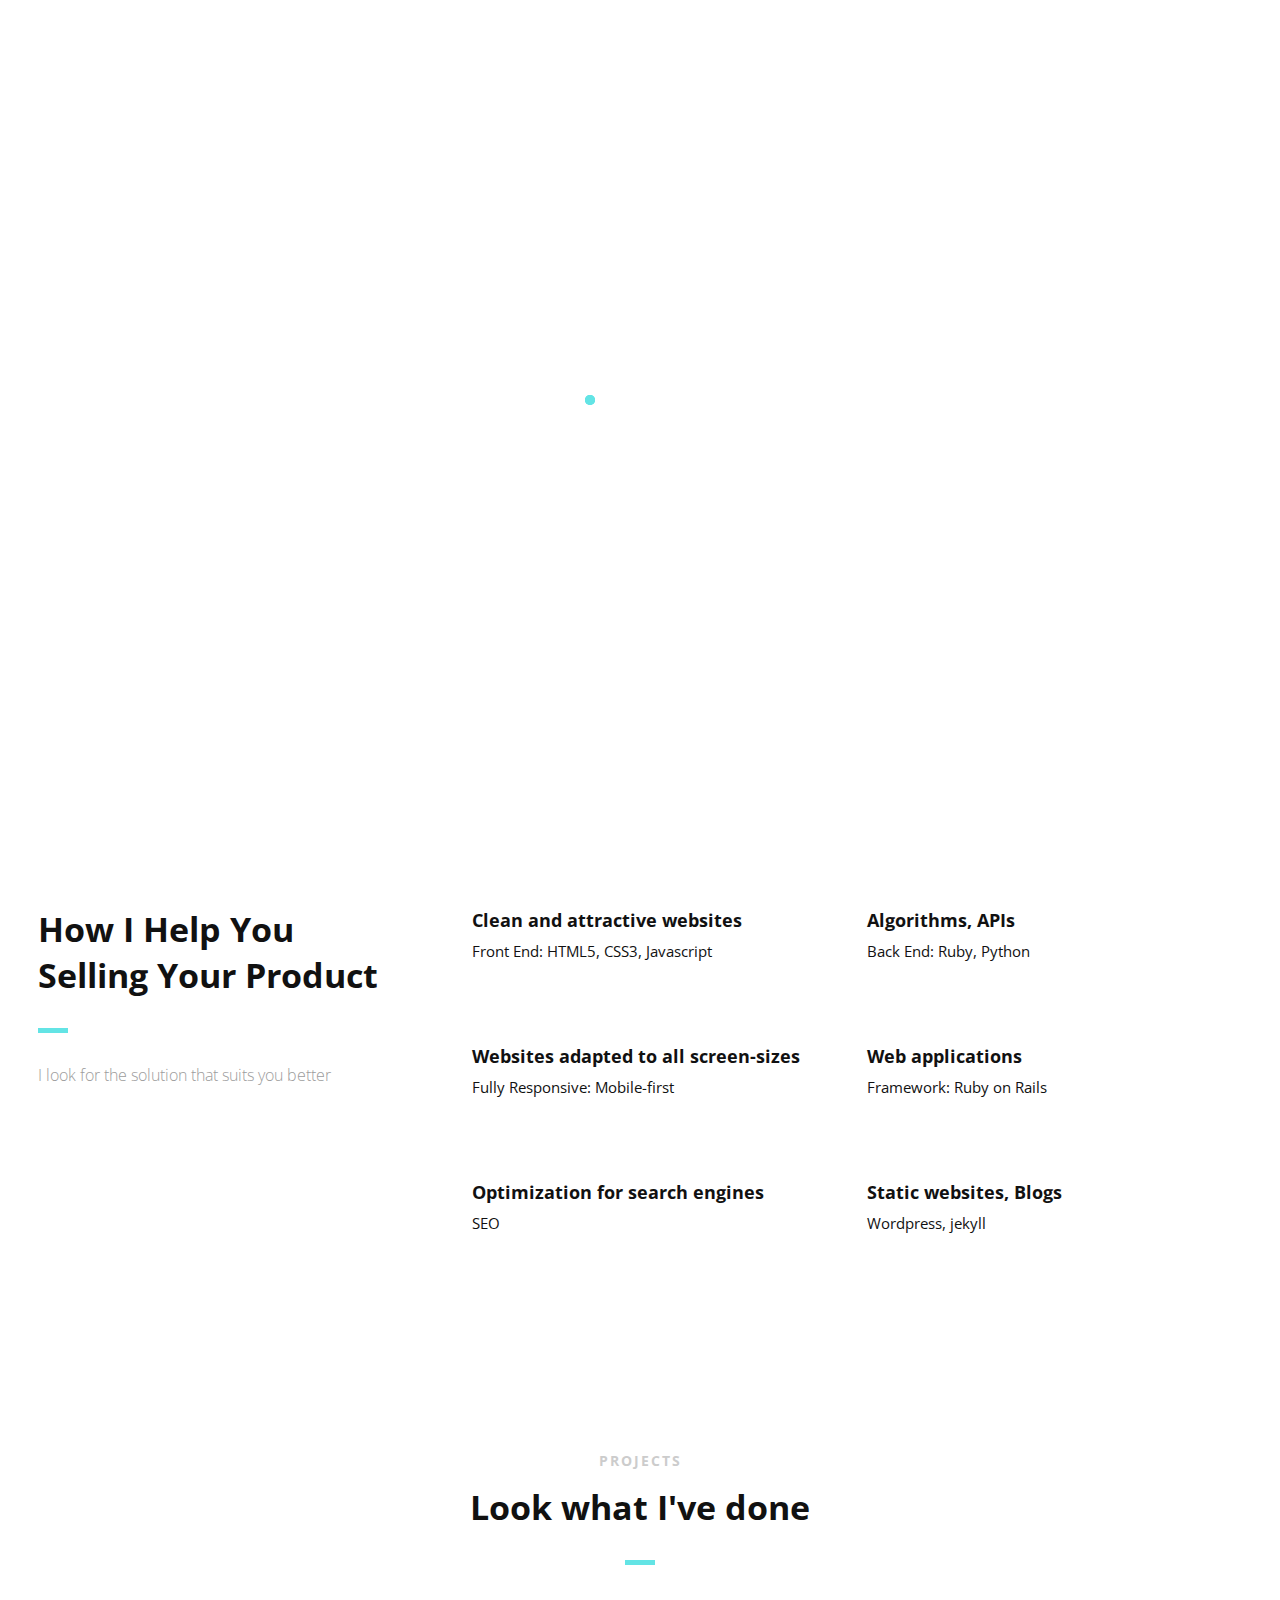
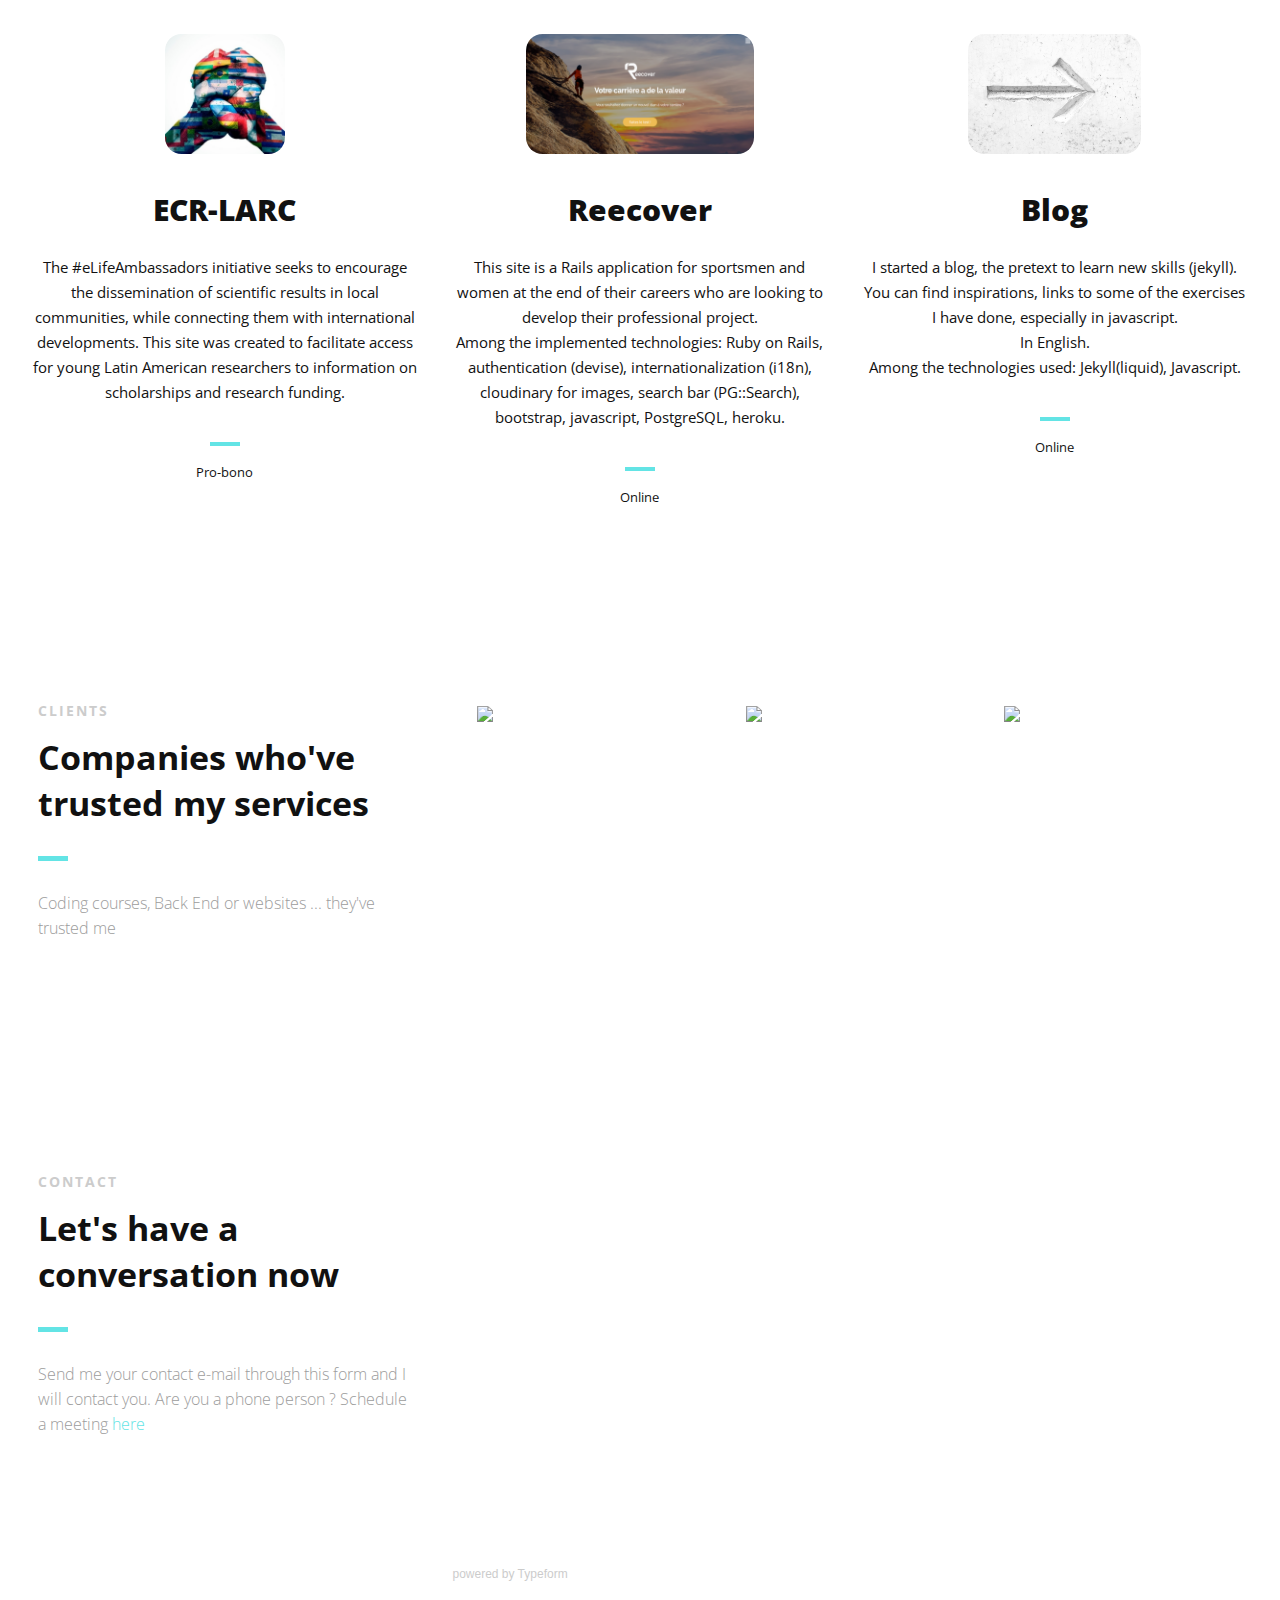
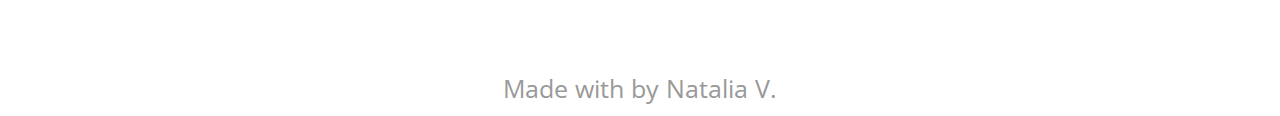
==== index.html @ 1d1db57b "add og:image + correct meta-tags" ====
<!DOCTYPE html>
<html>
<head lang="en">
  <!-- Global site tag (gtag.js) - Google Analytics -->
  <script async src="https://www.googletagmanager.com/gtag/js?id=UA-136760312-2"></script>
  <script>
    window.dataLayer = window.dataLayer || [];
    function gtag(){dataLayer.push(arguments);}
    gtag('js', new Date());

    gtag('config', 'UA-136760312-2');
  </script>

  <meta http-equiv="Content-Type" content="text/html; charset=UTF-8">

  <!--Page Title-->
  <title>Natalia VEGA - Web Developer</title>

  <!--Meta Keywords and Description-->
  <meta name="keywords" content="">
  <meta name="description" content="Natalia VEGA - Web Developer">
  <meta name="viewport" content="width=device-width, initial-scale=1.0, user-scalable=no"/>

  <meta name="description" content="Natalia Vega | Full Stack Developer">
  <meta property="og:title" content="Natalia Vega | Full Stack Developer">
  <meta property="og:type" content="website" />
  <meta property="og:url" content="http://v-natalia.github.io/" />
  <meta property="og:image" content="assets/img/my_portfolio.png">
  <meta property="og:description" content="Natalia Vega | Full Stack Developer">
  <meta property="og:site_name" content="Natalia Vega"/>

  <!-- Twitter Card data -->
  <meta name="twitter:card" content="summary_large_image">
  <meta name="twitter:title" content="Natalia Vega | Full Stack Developer">
  <meta name="twitter:description" content="Natalia Vega | Full Stack Developer">
  <meta name="twitter:image:src" content="assets/img/my_portfolio.png">

  <!-- Main CSS Files -->
  <link rel="stylesheet" href="css/style.css" type="text/css">

  <!-- Color CSS -->
  <link rel="stylesheet" href="css/color.css" type="text/css">

  <!--Icon Fonts - Font Awesome Icons-->
  <script src="https://kit.fontawesome.com/17fcce0a84.js"></script>

  <!-- Animations CSS-->
  <link href="css/animations.css" rel="stylesheet" type="text/css">

  <!--Google Webfonts-->
  <link href='https://fonts.googleapis.com/css?family=Open+Sans:400,300,600,700,800' rel='stylesheet' type='text/css'>
</head>
<body>
  <!-- Preloader -->
  <div id="preloader">
    <div id="status" class="preloader-path">
      <div></div>
      <div></div>
      <div></div>
    </div>
  </div>
  <!--End of Preloader-->

  <div id="wrapper">

  <header id="banner" class="scrollto clearfix" data-enllax-ratio=".5">
    <div id="header" class="nav-collapse">
      <div class="row clearfix">
        <div class="col-1">
          <!--Logo-->
          <div id="logo">
            <!--Logo that is shown on the banner-->
            <img src="assets/img/logo.png" id="banner-logo" alt="Landing Page"/>
            <!-- <p class="banner-title">Natalia VEGA</p> -->
            <!--End of Banner Logo-->

            <!--The Logo that is shown on the sticky Navigation Bar-->
            <img src="assets/img/logo2.png" id="navigation-logo" alt="Landing Page"/>
            <!--End of Navigation Logo-->
          </div>
          <!--End of Logo-->

          <aside>
            <!--Social Icons in Header-->
            <ul class="icons">
              <li>
                <a target="_blank" title="Github" href="https://github.com/v-natalia">
                  <i class="fab fa-github-square"></i><span>Github</span>
                </a>
              </li>
              <li>
                <a target="_blank" title="Linkedin" href="https://www.linkedin.com/in/natalia-vega-riveros/">
                  <i class="fab fa-linkedin"></i><span>Linkedin</span>
                </a>
              </li>
              <li>
              </li>
              <li>
                <a class="alink" title="English version" href="https://v-natalia.github.io/">EN</a>
              </li>
              <li>
                <a class="alink" title="Version en français" href="https://v-natalia.github.io/fr/index.html">FR</a>
              </li>
            </ul>
            <!--End of Social Icons in Header-->
          </aside>

          <!--Main Navigation-->
          <nav id="nav-main">
            <ul>
              <li>
                <a href="#banner">Home</a>
              </li>
              <li>
                <a href="#services">Services</a>
              </li>
              <li>
                <a href="#projects">Projects</a>
              </li>
              <li>
                <a href="#clients">Clients</a>
              </li>
              <li>
                <a href="#contact">Contact</a>
              </li>
            </ul>
          </nav>
          <!--End of Main Navigation-->

          <div id="nav-trigger"><span></span></div>
          <nav id="nav-mobile"></nav>
        </div>
      </div>
    </div><!--End of Header-->

    <!--Banner Content-->
    <div id="banner-content" class="row clearfix">
      <div class="col-38">
        <div class="section-heading">
          <h1>WEB DEVELOPPER</h1>
          <h2>I build amazing websites to help you showcase your product or business!</h2>
        </div>

        <!--Call to Action-->
        <a href="#contact" class="button">LET'S START A PROJECT TOGETHER !</a>
        <!--End Call to Action-->
      </div>
    </div><!--End of Row-->
  </header>

  <!--Main Content Area-->
  <main id="content">
    <!--Introduction-->
    <section id="services" class="introduction scrollto">
      <div class="row clearfix">
        <div class="col-3">
          <div class="section-heading">
            <h3>TOOLS</h3>
            <h2 class="section-title">How I Help You Selling Your Product</h2>
            <p class="section-subtitle">I look for the solution that suits you better</p>
          </div>
        </div>
        <div class="col-2-3">
          <!--Icon Block-->
          <div class="col-2 icon-block icon-top wow fadeInUp" data-wow-delay="0.1s">
            <!--Icon-->
            <div class="icon">
              <i class="fa fa-magic fa-2x" aria-hidden="true"></i>
            </div>
            <!--Icon Block Description-->
            <div class="icon-block-description">
                <h4>Clean and attractive websites</h4>
                <p>Front End:  HTML5, CSS3, Javascript</p>
            </div>
          </div>
          <!--End of Icon Block-->
          <!--Icon Block-->
          <div class="col-2 icon-block icon-top wow fadeInUp" data-wow-delay="0.2s">
            <!--Icon-->
            <div class="icon">
                <i class="fa fa-plug fa-2x" aria-hidden="true"></i>
            </div>
            <!--Icon Block Description-->
            <div class="icon-block-description">
              <h4>Algorithms, APIs</h4>
              <p>Back End: Ruby, Python</p>
            </div>
          </div>
          <!--End of Icon Block-->
          <!--Icon Block-->
          <div class="col-2 icon-block icon-top wow fadeInUp" data-wow-delay="0.3s">
            <!--Icon-->
            <div class="icon">
              <i class="fa fa-tablet fa-2x"></i>
            </div>
            <!--Icon Block Description-->
            <div class="icon-block-description">
              <h4>Websites adapted to all screen-sizes</h4>
              <p>Fully Responsive: Mobile-first </p>
            </div>
          </div>
          <!--End of Icon Block-->
          <!--Icon Block-->
          <div class="col-2 icon-block icon-top wow fadeInUp" data-wow-delay="0.5s">
            <!--Icon-->
            <div class="icon">
              <i class="fas fa-tools fa-2x"></i>
            </div>
            <!--Icon Block Description-->
            <div class="icon-block-description">
              <h4>Web applications</h4>
              <p>Framework: Ruby on Rails</p>
            </div>
          </div>
          <!--End of Icon Block-->
          <!--Icon Block-->
          <div class="col-2 icon-block icon-top wow fadeInUp" data-wow-delay="0.5s">
            <!--Icon-->
            <div class="icon">
              <i class="fas fa-chart-line fa-2x"></i>
            </div>
            <!--Icon Block Description-->
            <div class="icon-block-description">
              <h4>Optimization for search engines</h4>
              <p>SEO</p>
            </div>
          </div>
          <!--End of Icon Block-->
          <!--Icon Block-->
          <div class="col-2 icon-block icon-top wow fadeInUp" data-wow-delay="0.5s">
            <!--Icon-->
            <div class="icon">
              <i class="fa fa-bolt fa-2x"></i>
            </div>
            <!--Icon Block Description-->
            <div class="icon-block-description">
              <h4>Static websites, Blogs</h4>
              <p>Wordpress, jekyll</p>
            </div>
          </div>
          <!--End of Icon Block-->
        </div>
      </div>
    </section>
    <!--End of Introduction-->

    <!--Projects-->
    <aside id="projects" class="scrollto text-center" data-enllax-ratio=".2">
      <div class="row clearfix">
        <div class="section-heading">
          <h3>PROJECTS</h3>
          <h2 class="section-title">Look what I've done</h2>
        </div>
        <!--One Project-->
        <blockquote class="col-3 project classic">
          <a href="https://ecrlarc.github.io/" target="_blank" class="image fit thumb"><img src="assets/projects/ECR_LARC.jpg" alt="ECR-LARC"></a>
          <h3><strong>ECR-LARC</strong></h3>
          <p>The #eLifeAmbassadors initiative seeks to encourage the dissemination of scientific results in local communities, while connecting them with international developments. This site was created to facilitate access for young Latin American researchers to information on scholarships and research funding.</p>
          <footer><small class="text-muted">Pro-bono</small></footer>
        </blockquote>
        <!-- End of Projects-->
        <!--Another Project-->
        <blockquote class="col-3 project classic">
          <a href="https://www.reecover.fr" target="_blank" class="image fit thumb"><img src="assets/projects/homepage-reecover-og-image-1200x630.png" alt="reecover"></a>
          <h3><strong>Reecover</strong><br></h3>
          <p>This site is a Rails application for sportsmen and women at the end of their careers who are looking to develop their professional project.<br>
          Among the implemented technologies: Ruby on Rails, authentication (devise), internationalization (i18n), cloudinary for images, search bar (PG::Search), bootstrap, javascript, PostgreSQL, heroku.</p>
          <footer><small class="text-muted">Online</small></footer>
        </blockquote>
        <!-- End of Project-->
        <!--Another Project-->
        <blockquote class="col-3 project classic">
          <a href="https://v-natalia.github.io/blog/" target="_blank" class="image fit thumb"><img src="assets/projects/arrow.jpg" alt="arrow"></a>
          <h3><strong>Blog</strong></h3>
          <p>I started a blog, the pretext to learn new skills (jekyll). You can find inspirations, links to some of the exercises I have done, especially in javascript. <br> In English.<br>
          Among the technologies used: Jekyll(liquid), Javascript.</p>
          <footer><small class="text-muted">Online</small></footer>
        </blockquote>
        <!-- End of Project-->
      </div>
    </aside>
    <!--End of projects-->

    <!--Clients-->
    <section id="clients" class="scrollto clearfix">
      <div class="row clearfix">
        <div class="col-3">
          <div class="section-heading">
            <h3>CLIENTS</h3>
            <h2 class="section-title">Companies who've trusted my services</h2>
            <p class="section-subtitle">Coding courses, Back End or websites ... they've trusted me</p>
          </div>
        </div>
        <div class="col-2-3">
          <a href="#" class="col-3">
            <img src="assets/clients/lewagon.png" alt="Company Le Wagon logo"/>
            <div class="client-overlay"><span>Le Wagon</span></div>
          </a>
          <a href="#" class="col-3">
            <img src="assets/clients/joulon.png" alt="Company Joulon logo"/>
            <div class="client-overlay"><span>Joulon</span></div>
          </a>
          <a href="#" class="col-3">
            <img src="assets/clients/OriginAL intérieurs.png" alt="Company OriginAL Intérieurs logo"/>
            <div class="client-overlay"><span>OriginAL Intérieurs</span></div>
          </a>
        </div>
      </div>
    </section>
    <!--End of Clients-->
    <!-- Contact form -->
    <section id="contact" class="scrollto clearfix">
      <div class="row clearfix">
        <div class="col-3">
          <div class="section-heading">
            <h3>CONTACT</h3>
            <h2 class="section-title">Let's have a conversation now</h2>
            <p class="section-subtitle">Send me your contact e-mail through this form and I will contact you. Are you a phone person ? Schedule a meeting <a href="https://calendly.com/v-natalia/phone-call">here</a></p>
          </div>
        </div>
        <div class="col-2-3">
          <div class="main clearfix">
            <div class="typeform-widget" data-url="https://natalia796920.typeform.com/to/qYZR92" style="width: 100%; height: 400px;"></div><script> (function() { var qs,js,q,s,d=document, gi=d.getElementById, ce=d.createElement, gt=d.getElementsByTagName, id="typef_orm", b="https://embed.typeform.com/"; if(!gi.call(d,id)) { js=ce.call(d,"script"); js.id=id; js.src=b+"embed.js"; q=gt.call(d,"script")[0]; q.parentNode.insertBefore(js,q) } })() </script> <div style="font-family: Sans-Serif;font-size: 12px;color: #999;opacity: 0.5; padding-top: 5px;"> powered by <a href="https://admin.typeform.com/signup?utm_campaign=qYZR92&utm_source=typeform.com-13636431-Basic&utm_medium=typeform&utm_content=typeform-embedded-poweredbytypeform&utm_term=EN" style="color: #999" target="_blank">Typeform</a> </div>
          </div>
        </div>
      </div>
    </section>
    <!-- End of contact form -->
  </main>
  <!--End Main Content Area-->
  <!--Footer-->
  <footer id="landing-footer" class="clearfix">
    <div class="row clearfix text-center">
      <p> Made with <i class="fas fa-heart"></i> by Natalia V.</p>
    </div>
  </footer>
  <!--End of Footer-->
</div>

<!-- Include JavaScript resources -->
<script src="js/jquery.1.8.3.min.js"></script>
<script src="js/wow.min.js"></script>
<script src="js/featherlight.min.js"></script>
<script src="js/featherlight.gallery.min.js"></script>
<script src="js/jquery.enllax.min.js"></script>
<script src="js/jquery.scrollUp.min.js"></script>
<script src="js/jquery.ease.min.js"></script>
<script src="js/jquery.stickyNavbar.min.js"></script>
<script src="js/jquery.waypoints.min.js"></script>
<script src="js/images-loaded.min.js"></script>
<script src="js/lightbox.min.js"></script>
<script src="js/site.js"></script>
</body>
</html>
---- css/style.css ----
/* Namari Landing Page v.1.1.0 Style Index - a free landing page by shapingrain.com

1. Default and Reset styles
- 1.1 Input Elements
2. Global elements
- 2.1 Header
- 2.2 Logo
- 2.3 Buttons
- 2.4 Navigation
- 2.5 Social Elements
- 2.6 Images
3. Fonts and Headings
4. Banner
- 4.1 SignUp Form
5. Content Elements
- 5.1 Icons
- 5.2 Parallax Elements
- 5.3 Divider
6. Landing Page Sections
- 6.1 Features
- 6.2 projects
- 6.3 Gallery
- 6.4 Video
- 6.5 Clients
- 6.6 Pricing Table
7. Footer


/*------------------------------------------------------------------------------------------*/
/* 1. Defaults & Reset of specific styles across browsers */
/*------------------------------------------------------------------------------------------*/

*, *:before, *:after {
    -webkit-box-sizing: border-box;
    -moz-box-sizing: border-box;
    box-sizing: border-box;
}

body, div, dl, dt, dd, ul, ol, li, h1, h2, h3, h4, h5, h6, pre, form, blockquote, th, td {
    margin: 0;
    padding: 0;
    direction: ltr;
}

body {
    margin: 0;
    padding: 0;
    -webkit-font-smoothing: antialiased;
    overflow-x: hidden;
}

p {
    line-height: 25px;
}

.row img {
    height: auto;
    max-width: 100%;
}

a {
    text-decoration: none;
    line-height: inherit;
    -webkit-transition: opacity 0.3s ease-out;
    -moz-transition: opacity 0.3s ease-out;
    -o-transition: opacity 0.3s ease-out;
    transition: opacity 0.3s ease-out;
}

iframe {
    border: 0 !important;
}

.parallax-window {
    min-height: 400px;
    background: transparent;
}

figure {
    margin: 0;
}

/* Page Border */

.page-border {
    position: fixed;
    z-index: 999999;
    pointer-events: none;
}

.page-border .bottom-border, .page-border .left-border, .page-border .right-border, .page-border .top-border {
    background: #f3f3ef;
    position: fixed;
    z-index: 9999;
}

.page-border > .top-border, .page-border > .right-border, .page-border > .bottom-border, .page-border > .left-border {
    padding: 11px;
    background: #ccc;
}

.page-border .bottom-border, .page-border .top-border {
    width: 100%;
    padding: 10px;
    left: 0;
}

.page-border .left-border, .page-border .right-border {
    padding: 10px;
    height: 100%;
    top: 0;
}

.page-border .top-border {
    top: 0;
}

.page-border .right-border {
    right: 0;
}

.page-border .bottom-border {
    bottom: 0;
}

.page-border .left-border {
    left: 0;
}

#wrapper {
    margin:0 15px;
    padding: 15px 0;
    position: relative;
}


/* --------- 1.1 Input Elements ---------- */

input, textarea {
    border: 1px solid #e1e1e1;
    padding: 10px;
    -webkit-transition: all .3s linear;
    -moz-transition: all .3s linear;
    transition: all .3s linear;
    border-radius: 3px;
}

input {
    height: 40px;
    margin: 3px 0;
    outline: none;
    line-height: normal;
    font-size: 14px;
}

input[type="submit"] {
    cursor: pointer;
    border-style: solid;
    border-width: 2px;
    padding-top: 0;
    padding-bottom: 0;
}

select {
    border: 1px solid #e1e1e1;
    height: 40px;
    padding: 5px;
}

input:focus, textarea:focus {
    box-shadow: inset 0 1px 3px rgba(0, 0, 0, 0.1);
}

*:focus {
    outline: none;
}

/*------------------------------------------------------------------------------------------*/
/* 2. Layout Elements */
/*------------------------------------------------------------------------------------------*/

section {
    clear: both;
    overflow: hidden;
}

/* Rows and Columns */

.row {
    max-width: 1245px;
    margin: 0 auto;
    padding: 75px 0;
    position: relative;
}

.no-padding-bottom .row, .no-padding-bottom div, .no-padding-bottom.row {
    padding-bottom: 0;
}

.no-padding-top.row, .no-padding-top div {
    padding-top: 0;
}

.big-padding-top {
    padding-top: 75px !important;
}

.big-padding-bottom {
    padding-bottom: 85px !important;
}

/* Targets all elements */

[class*='col-'] {
    float: left;
    padding: 20px;
}

#clients .col-2-3 [class*='col-'] {
    padding: 0;
}

/* Clearfix */

.clearfix:after {
    content: "";
    display: table;
    clear: both;
}

/* Main Widths */

.col-1 {
    width: 100%;
}

.col-2 {
    width: 50%;
}

.col-3 {
    width: 33.33%;
}

.col-4 {
    width: 25%;
}

.col-5 {
    width: 20%;
}

.col-6 {
    width: 16.6666666667%;
}

.col-7 {
    width: 14.2857142857%;
}

.col-8 {
    width: 12.5%;
}

.col-9 {
    width: 11.1111111111%;
}

.col-10 {
    width: 10%;
}

.col-11 {
    width: 9.09090909091%;
}

.col-12 {
    width: 8.33%;
}

.col-2-3 {
    width: 66.66%;
}

.col-3-4 {
    width: 75%;
}

.col-9-10 {
    width: 90%;
}

/* Golden Ratio */
.col-61 {
    width: 61.8%;
}

.col-38 {
    width: 38.2%;
}

/* --------- 2.1 Header --------- */

#header {
    height: 71px !important;
    overflow: visible;
    z-index: 9999;
    width: 100%;
    position: absolute !important;
}

#header .row {
    padding: 0;
}

#header aside {
    text-align: right;
}

#header ul {
    text-align: center;
}

#header li {
    display: inline-block;
    list-style: none;
    margin: 0;
}

/* --------- 2.2 Logo ---------- */

#logo {
    float: left;
    height: 71px;
    line-height: 66px;
    margin-right: 15px;
}

#logo h1, #logo h2 {
    display: inline-block;
}

#banner #logo h1 {
    font-size: 28px;
    margin-right: 10px;
    font-weight: 900;
    padding: 0;
}

#logo h2 {
    font-size: 18px;
    padding: 0;
}

#logo img {
    max-height: 250px;
    /*vertical-align: middle;*/
    margin-right: 15px;
}

#navigation-logo {
    display: none;
}

.nav-solid #logo #banner-logo {
    display: none;
}

.nav-solid #logo #navigation-logo {
    display: inline-block;
}

/* --------- 2.3 Buttons ---------- */

.call-to-action {
    padding: 35px 0 35px 0;
}

/*Style*/

.button {
    font-size: 16px;
    margin: 35px 0;
    padding: 11px 16px;
    -webkit-transition: all .3s linear;
    -moz-transition: all .3s linear;
    transition: all .3s linear;
    display: inline-block;
    border-width: 3px;
    border-style: solid;
}

.alink {
   font-size: 16px !important;;
   font-family: 'Open Sans', sans-serif, Arial, Helvetica;
   color:#111 !important;
}

/* Play Button */

#video-section {
    position:relative;
}

.play-video {
    height:110px;
    position:absolute;
    top:50%;
    margin-top:-110px;
    width:100%;
}

.play-icon {
    display: inline-block;
    font-size: 0px;
    cursor: pointer;
    margin: 45px auto;
    width: 110px;
    height: 110px;
    border-radius: 50%;
    text-align: center;
    position: relative;
    z-index: 1;
}

.play-icon:after {
    pointer-events: none;
    position: absolute;
    width: 100%;
    height: 100%;
    border-radius: 50%;
    content: '';
    -webkit-box-sizing: content-box;
    -moz-box-sizing: content-box;
    box-sizing: content-box;
}

.play-icon:before {
    font-family: 'fontawesome';
    content: '\f144';
    speak: none;
    font-size: 74px;
    line-height: 110px;
    font-style: normal;
    font-weight: normal;
    font-variant: normal;
    text-transform: none;
    display: block;
    -webkit-font-smoothing: antialiased;
    color:#fff;
}

.play-video .play-icon {
    background: rgba(255, 255, 255, 0.5);
    -webkit-transition: -webkit-transform ease-out 0.3s, background 0.4s;
    -moz-transition: -moz-transform ease-out 0.3s, background 0.4s;
    transition: transform ease-out 0.3s, background 0.4s;
}

.play-video .play-icon:after {
    top: 0;
    left: 0;
    padding: 0;
    z-index: -1;
    box-shadow: 0 0 0 2px rgba(255, 255, 255, 0.1);
    opacity: 0;
    -webkit-transform: scale(0.9);
    -moz-transform: scale(0.9);
    -ms-transform: scale(0.9);
    transform: scale(0.9);
}

.play-video .play-icon:hover {
    background: rgba(255, 255, 255, 0.05);
    -webkit-transform: scale(0.93);
    -moz-transform: scale(0.93);
    -ms-transform: scale(0.93);
    transform: scale(0.93);
    color: #fff;
}


/* --------- 2.4 Navigation ---------- */

#header {
    font-size: 13px;
}

#header aside {
    float: right;
}

#header nav ul {
    text-transform: uppercase;

}

#header nav a {
    height: 71px;
    line-height: 71px;
    display: block;
    padding: 0 10px;
}

#header nav a:hover {
    opacity: 0.6;
}

/*Navigation Solid*/

#header.nav-solid [class*='col-'] {
    padding: 0 20px;
}

#header.nav-solid {
    background: #fff;
    box-shadow: 2px 0px 3px rgba(0, 0, 0, 0.2);
    position: fixed !important;
    left:0;
}

#header.nav-solid nav a {
    border-bottom: 3px solid;
    border-color: #fff;
    -webkit-transition: all 0.3s ease-out;
    -moz-transition: all 0.3s ease-out;
    -o-transition: all 0.3s ease-out;
    transition: all 0.3s ease-out;
}

#header.nav-solid nav a:hover {
    opacity: 1;
}

/* Social Elements when Solid*/

#header.nav-solid .icons a {
    -webkit-transition: all 0.3s ease-out;
    -moz-transition: all 0.3s ease-out;
    -o-transition: all 0.3s ease-out;
    transition: all 0.3s ease-out;
    opacity: 0.5;
}

#header.nav-solid .icons a:hover {
    opacity: 1;
    color: #e4473c;
}

/* Responsive Nav Styling */

#nav-trigger {
    display: none;
    text-align: right;
}

#nav-trigger span {
    display: inline-block;
    width: 38px;
    height: 71px;
    color: #111;
    cursor: pointer;
    text-transform: uppercase;
    font-size: 22px;
    text-align: center;
    border-top-right-radius: 5px;
    border-top-left-radius: 5px;
    -webkit-transition: all 0.3s ease-out;
    -moz-transition: all 0.3s ease-out;
    -o-transition: all 0.3s ease-out;
    transition: all 0.3s ease-out;
}

#nav-trigger span:after {
    font-family: "fontAwesome";
    display: inline-block;
    width: 38px;
    height: 71px;
    line-height: 75px;
    text-align: center;
    content: "\f0c9";
    border-top-right-radius: 5px;
    border-top-left-radius: 5px;
}

#nav-trigger span.open:after {
    content: "\f00d";
}

#nav-trigger span:hover, .nav-solid #nav-trigger span.open:hover, .nav-solid #nav-trigger span:hover {
    opacity: 0.6;
}

#nav-trigger span.open, #nav-trigger span.open:hover {
    color: #111;
}

.nav-solid #nav-trigger span.open:hover {
    color: #999;
}

.nav-solid #nav-trigger span {
    color: #999;
    opacity: 1;
}

nav#nav-mobile {
    position: relative;
    display: none;
}

nav#nav-mobile ul {
    display: none;
    list-style-type: none;
    position: absolute;
    left: 0;
    right: 0;
    margin-left: -20px;
    margin-right: -20px;
    padding-top: 10px;
    padding-bottom: 10px;
    text-align: center;
    background-color: #fff;
    box-shadow: 0 5px 3px rgba(0, 0, 0, 0.2);
}

nav#nav-mobile ul:after {
    display: none;
}

nav#nav-mobile li {
    margin: 0 20px;
    float: none;
    text-align: left;
    border-bottom: 1px solid #e1e1e1;
}

nav#nav-mobile li:last-child {
    border-bottom: none;
}

.nav-solid nav#nav-mobile li {
    border-top: 1px solid #e1e1e1;
    border-bottom: none;
}

nav#nav-mobile a {
    display: block;
    padding: 12px 0;
    color: #333;
    width: 100%;
    height: auto;
    line-height: normal;
    display: block;
    border-bottom: none !important;
    -webkit-transition: all 0.3s ease-out;
    -moz-transition: all 0.3s ease-out;
    -o-transition: all 0.3s ease-out;
    transition: all 0.3s ease-out;
}

nav#nav-mobile a:hover {
    background: #fafafa;
    opacity: 1;
}

/* --------- 2.5 Social Elements ---------- */

#header .col-4 {
    text-align: right;
}

.icons {
    display: inline-block;
    list-style: none;
}

.icons a {
    display: inline-block;
    width: 32px;
    text-align: center;
}

.icons a:hover {
    opacity: 0.7;
}

.icons span {
    display: none;
}

#header .icons {
    margin-top: 27px;
}

/* --------- 2.6 Images ---------- */

/*Alignment*/

img {
    vertical-align: top;
}

.image-center {
    display: block;
    margin: 0 auto;
}

a img {
    border: none;
    -webkit-transition: all 0.3s ease-out;
    -moz-transition: all 0.3s ease-out;
    -o-transition: all 0.3s ease-out;
    transition: all 0.3s ease-out;
    -webkit-backface-visibility: hidden;
}

a img:hover {
    opacity: 0.7;
}

/*------------------------------------------------------------------------------------------*/
/* 3. Fonts */
/*------------------------------------------------------------------------------------------*/

h1 {
    padding: 20px 0;
}

h2 {
    padding: 14px 0;
}

h3 {
    padding: 10px 0;
}

h4 {
    padding: 7px 0;
}

h5 {
    padding: 7px 0;
}

h6 {
    padding: 7px 0;
}

/* Text Alignment */

.text-left {
    text-align: left;
}

.text-center {
    text-align: center;
}

.text-right {
    text-align: right;
}

/* Section Headings */

.section-heading {
    padding: 0 0 15px 0;
}

.section-subtitle {
    font-size: 18px;
    padding-top: 0;
}

.section-heading h3 {
    font-size: 14px;
    font-weight: bold;
    color: #ccc;
    letter-spacing: 2px;
    padding-bottom: 0;
}

/*------------------------------------------------------------------------------------------*/
/* 4. Banner */
/*------------------------------------------------------------------------------------------*/

#banner-content.row {
    padding-top: 170px;
    padding-bottom: 100px;
}

#banner h1 {
    padding-top: 5%;
}

#banner-logo p {
    font-family: 'Open Sans', sans-serif, Arial, Helvetica;
    position: relative;
    margin-left: 150px;
    margin-top: -70px;
}


#banner .section-heading:before {
    content: "";
    display: block;
    width: 30px;
    height: 5px;
    margin-top: 30px;
}


/*------------------------------------------------------------------------------------------*/
/* 5. Content Elements */
/*------------------------------------------------------------------------------------------*/

/* --------- 5.1 Icons ---------- */

/*Font Icon sizes*/

.fa-1x {
font-size: 15px !important;
}

.icons {
font-size: 25px !important;
}


.icons-footer {
font-size: 40px;
}

/*Icon Block*/

.icon-block {
    position: relative;
}

.icon-block h4 {
    font-weight: bold;
    padding-top: 0;
}

.icon-block .icon {
    position: absolute;
}

.icon-block p {
    margin-top: 0;
}

/* Icon Left*/

.icon-left .icon {
    left: 15;
}

.icon-left .icon-block-description {
    padding-left: 53px;
}

/* Icon Right */

.icon-right .icon {
    right: 15;
}

.icon-right .icon-block-description {
    padding-right: 53px;
}

/* Icon Above */

.icon-top {
    display: block;
}

.icon-top .icon {
    position: relative;
    display: block;
}

.icon-top .icon-block-description {
    padding-top: 25px;
}

/* --------- 5.2 Parallax Elements ---------- */

.banner-parallax-1, .banner-parallax-2, .banner-parallax-3 {
    min-height: 350px;
}

/* --------- 5.3 Divider ---------- */

.divider {
    position: relative;
    width: 40%;
    height: 20px;
    line-height: 20px;
    margin: 10px auto 5px auto;
    clear: both;
    text-align: center;
}

.divider-inner {
    position: absolute;
    height: 1px;
    width: 100%;
    top: 50%;
    margin-top: -1px;
    border-top: 1px solid;
    border-color: #e1e1e1;
}

.divider i {
    background: #fff;
    position: relative;
    top: -11px;
    padding: 0 5px 0 5px;
    color: #e1e1e1;
}

/*------------------------------------------------------------------------------------------*/
/* 6. Landing Page Sections */
/*------------------------------------------------------------------------------------------*/

/* --------- 6.1 Introduction ---------- */

.introduction img.featured {
    padding: 55px 0 0 0;
}

/* --------- 6.2 Features ---------- */

.features.row {
    padding-left: 5%;
    padding-right: 5%;
}

.features div:nth-child(4) {
    clear: both;
}

/* --------- 6.3 projects ---------- */

.project {
    padding: 15px;
}

blockquote {
    position: relative;
}

.project img {
    max-height: 120px !important;
    border-radius: 1.1em;
}

.project footer {
    padding-top: 12px;
}

/* Style Classic - Avatar above project */

.project.classic img {
    display: inline-block;
    margin-bottom: 25px;
}

.project.classic q {
    display: block;
}

.project.classic footer:before {
    display: block;
    content: "";
    width: 30px;
    height: 4px;
    margin: 10px auto 15px auto;
}

/* Style Big */

.project.bigtest {
    padding-top: 0;
}

.project.bigtest q {
    font-size: 22px;
}

/* --------- 6.4 Gallery ---------- */

#gallery img {
    max-height: 300px;
}

#gallery [class*='col-'] {
    padding: 0;
}

#gallery a {
    display: inline-block;
    position: relative;
    overflow: hidden;
}

#gallery a:hover img {
    opacity: 0.15;
    -moz-backface-visibility: hidden;
}

#gallery a:before {
    font-size: 2.2em;
    font-style: normal;
    font-weight: normal;
    text-align: center;
    content: "+";
    width: 70px;
    height: 70px;
    border-radius: 100em;
    display: block;
    position: absolute;
    top: 55%;
    left: 50%;
    line-height: 72px;
    margin: -35px 0 0 -35px;
    opacity: 0;
    -webkit-transition: all .2s linear;
    -moz-transition: all .2s linear;
    transition: all .2s linear;
    vertical-align: middle;
}

#gallery a:hover:before {
    opacity: 1;
    top: 50%;
    left: 50%;
}

/**
 * Featherlight – ultra slim jQuery lightbox
 * Version 1.3.3 - http://noelboss.github.io/featherlight/
 *
 * Copyright 2015, Noël Raoul Bossart (http://www.noelboss.com)
 * MIT Licensed.
**/
@media all {
    .featherlight {
        display: none;

        /* dimensions: spanning the background from edge to edge */
        position: fixed;
        top: 0;
        right: 0;
        bottom: 0;
        left: 0;
        z-index: 2147483647; /* z-index needs to be >= elements on the site. */

        /* position: centering content */
        text-align: center;

        /* insures that the ::before pseudo element doesn't force wrap with fixed width content; */
        white-space: nowrap;

        /* styling */
        cursor: pointer;
        background: #333;
        /* IE8 "hack" for nested featherlights */
        background: rgba(0, 0, 0, 0);
    }

    /* support for nested featherlights. Does not work in IE8 (use JS to fix) */
    .featherlight:last-of-type {
        background: rgba(0, 0, 0, 0.8);
    }

    .featherlight:before {
        /* position: trick to center content vertically */
        content: '';
        display: inline-block;
        height: 100%;
        vertical-align: middle;
        margin-right: -0.25em;
    }

    .featherlight .featherlight-content {

        /* position: centering vertical and horizontal */
        text-align: left;
        vertical-align: middle;
        display: inline-block;

        /* dimensions: cut off images */
        overflow: auto;
        padding: 25px 0;
        border-bottom: 25px solid transparent;

        /* dimensions: handling small or empty content */
        min-width: 30%;

        /* dimensions: handling large content */
        margin-left: 5%;
        margin-right: 5%;
        max-height: 95%;

        /* styling */
        cursor: auto;

        /* reset white-space wrapping */
        white-space: normal;
    }

    /* contains the content */
    .featherlight .featherlight-inner {
        /* make sure its visible */
        display: block;
    }

    .featherlight .featherlight-close-icon {
        /* position: centering vertical and horizontal */
        position: absolute;
        z-index: 9999;
        top: 25px;
        right: 25px;

        /* dimensions: 25px x 25px */
        line-height: 25px;
        width: 25px;

        /* styling */
        cursor: pointer;
        text-align: center;
        color: #fff;
        font-family: "fontawesome";
        font-size: 22px;
        opacity: 0.5;
        -webkit-transition: all 0.3s ease-out;
        -moz-transition: all 0.3s ease-out;
        -o-transition: all 0.3s ease-out;
        transition: all 0.3s ease-out;
    }

    .featherlight .featherlight-close-icon:hover {
        opacity: 1;
    }

    .featherlight .featherlight-image {
        /* styling */
        max-height: 100%;
        max-width:100%;
    }

    .featherlight-iframe .featherlight-content {
        /* removed the border for image croping since iframe is edge to edge */
        border-bottom: 0;
        padding: 0;
    }

    .featherlight iframe {
        /* styling */
        border: none;
    }
}

/* handling phones and small screens */
@media only screen and (max-width: 1024px) {
    .featherlight .featherlight-content {
        /* dimensions: maximize lightbox with for small screens */
        margin-left: 10px;
        margin-right: 10px;
        max-height: 98%;

        padding: 10px 10px 0;
        border-bottom: 10px solid transparent;
    }

}

/* Gallery Styling */
@media all {
    .featherlight-next,
    .featherlight-previous {
        font-family: "fontawesome";
        font-size: 22px;
        display: block;
        position: absolute;
        top: 25px;
        right: 0;
        bottom: 0;
        left: 80%;
        cursor: pointer;
        /* preventing text selection */
        -webkit-touch-callout: none;
        -webkit-user-select: none;
        -khtml-user-select: none;
        -moz-user-select: none;
        -ms-user-select: none;
        user-select: none;
        /* IE9 hack, otherwise navigation doesn't appear */
        background: rgba(0, 0, 0, 0);
        -webkit-transition: all 0.3s ease-out;
        -moz-transition: all 0.3s ease-out;
        -o-transition: all 0.3s ease-out;
        transition: all 0.3s ease-out;
    }

    .featherlight-previous {
        left: 0;
        right: 80%;
    }

    .featherlight-next span,
    .featherlight-previous span {
        display: inline-block;
        opacity: 0.3;
        position: absolute;
        top: 50%;
        width: 100%;
        font-size: 80px;
        line-height: 80px;

        /* center vertically */
        margin-top: -40px;
        color: #fff;
        font-style: normal;
        font-weight: normal;
        -webkit-transition: all 0.3s ease-out;
        -moz-transition: all 0.3s ease-out;
        -o-transition: all 0.3s ease-out;
        transition: all 0.3s ease-out;
    }

    .featherlight-next span {
        text-align: right;
        left: auto;
        right: 7%;
    }

    .featherlight-previous span {
        text-align: left;
        left: 7%;
    }

    .featherlight-next:hover span,
    .featherlight-previous:hover span {
        display: inline-block;
        opacity: 1;
    }

    /* Hide navigation while loading */
    .featherlight-loading .featherlight-previous, .featherlight-loading .featherlight-next {
        display: none;
    }
}

/* Always display arrows on touch devices */
@media only screen and (max-device-width: 1024px) {
    .featherlight-next:hover,
    .featherlight-previous:hover {
        background: none;
    }

    .featherlight-next span,
    .featherlight-previous span {
        display: block;
    }
}

/* handling phones and small screens */
@media only screen and (max-width: 1024px) {
    .featherlight-next,
    .featherlight-previous {
        top: 10px;
        right: 10px;
        left: 85%;
    }

    .featherlight-previous {
        left: 10px;
        right: 85%;
    }

    .featherlight-next span,
    .featherlight-previous span {
        margin-top: -30px;
        font-size: 40px;
    }
}

/* --------- 6.5 Video ---------- */

#video-box {
    color:#fff;
    position:relative;
    overflow:hidden;
    text-align:center;
}

.video_container, .easyContainer {
    position: relative;
    padding-bottom: 56.25%; /* 16/9 ratio */
    margin: 0;
    padding-top: 0; /* IE6 workaround*/
    height: 0;
    overflow: hidden;
}

.video_container iframe, .video_container object, .video_container embed {
    position: absolute;
    top: 0;
    left: 0;
    width: 100% !important;
    height: 100% !important;
}

.slvj-lightbox iframe, .slvj-lightbox object, .slvj-lightbox embed {
    width: 100% !important;
    height: 529px !important;
}

.videojs-background-wrap {
    overflow: hidden;
    position: absolute;
    height: 100%;
    width: 100%;
    top: 0;
    left: 0;
    z-index: -998;
}

#slvj-window {
    width: 100%;
    min-height: 100%;
    z-index: 9999999999;
    background: rgba(0, 0, 0, 0.8);
    position: fixed;
    top: 0;
    left: 0;
}

#slvj-window,
#slvj-window * {
    -webkit-box-sizing: border-box;
    -moz-box-sizing: border-box;
    box-sizing: border-box;
}

#slvj-background-close {
    width: 100%;
    min-height: 100%;
    z-index: 31;
    position: fixed;
    top: 0;
    left: 0;
}

#slvj-back-lightbox {
    max-width: 940px;
    max-height: 529px;
    z-index: 32;
    text-align: center;
    margin: 0 auto;
}

.slvj-lightbox {
    width: 100%;
    height: 100%;
    margin: 0;
    z-index: 53;
}

#slvj-close-icon:before {
    font-family: "fontawesome";
    color: #fff;
    content: '\f00d';
    font-size: 22px;
    opacity: 0.5;
    -webkit-transition: all 0.3s ease-out;
    -moz-transition: all 0.3s ease-out;
    -o-transition: all 0.3s ease-out;
    transition: all 0.3s ease-out;
    z-index: 99999;
    height: 22px;
    width: 22px;
    position: absolute;
    top: 15px;
    right: 15px;
    cursor: pointer;
}

#slvj-close-icon:before:hover {
    opacity: 1;
    cursor: pointer;
}

/* --------- 6.6 Clients ---------- */

#clients a {
    display: block;
    text-align: center;
    position: relative;
    text-transform: uppercase;
    font-weight: bold;
    color: #fff;
}

#clients img {
    display: inline-block;
    padding: 15px 25px;
}

.client-overlay {
    background: rgba(0, 0, 0, 0.8);
    position: absolute;
    top;
    0;
    right: 0;
    bottom: 0;
    left: 0;
    width: 100%;
    height: 100%;
    opacity: 0;
    -webkit-transition: all 0.3s ease-out;
    -moz-transition: all 0.3s ease-out;
    -o-transition: all 0.3s ease-out;
    transition: all 0.3s ease-out;
}

#clients a:hover .client-overlay {
    opacity: 1;
}

.client-overlay span {
    position: absolute;
    top: 48%;
    left: 0;
    width: 100%;
    text-align: center;
    display: inline-block;
}

/* --------- 6.7 Pricing Table ---------- */

.pricing-block-content {
    background: #fff;
    padding: 25px 0 25px 0;
    box-shadow: 0px 1px 2px rgba(0, 0, 0, 0.07);
    transition: all 0.2s ease-in-out 0s;
    position: relative;
    border: 10px solid #fff;
}


.pricing-block ul {
    list-style: none;
    margin: 25px 0 25px 0;
}

.pricing-block li {
    padding: 14px 0;
    border-bottom: 1px dotted #e1e1e1;
}

.pricing-block li:last-of-type {
    border:none;
}

.pricing-block h3 {
    font-size:17px;
    text-transform:uppercase;
    padding-bottom:0;
}

.pricing-sub {
    font-style: italic;
    color:#ccc;
    margin:0 0 25px 0;
}

/*Price*/

.pricing {
    background: #f5f5f5;
    padding: 25px;
    position: relative;
}

.price {
    display: inline-block;
    font-size: 62px;
    font-weight: 700;
    position: relative;
}

.price span {
    position: absolute;
    top: 0;
    left: -20px;
    font-size: 22px;
}

.pricing  p {
    font-style:italic;
    color:#b4b4b4;
    line-height:auto;
    margin:0;
}



/*------------------------------------------------------------------------------------------*/
/* 7. Footer */
/*------------------------------------------------------------------------------------------*/

#landing-footer {
    clear: both;
}

#landing-footer .row {
    padding: 0;
}

#landing-footer p {
    margin: 0;
}

#landing-footer ul {
    list-style: none;
    text-align: right;
}

#landing-footer li {
    display: inline-block;
}

/* Scroll Up */

#scrollUp {
    bottom: 15px;
    right: 30px;
    width: 70px;
    height: 80px;
    margin-bottom: -10px;
    padding: 0 5px 20px 5px;
    text-align: center;
    text-decoration: none;
    color: #fff;
    -webkit-transition: margin-bottom 150ms linear;
    -moz-transition: margin-bottom 150ms linear;
    -o-transition: margin-bottom 150ms linear;
    transition: margin-bottom 150ms linear;
}

#scrollUp:hover {
    margin-bottom: 0;
}

#scrollUp:before {
    background: #ccc;
    font-family: "fontawesome";
    font-size: 2.4em;
    font-style: normal;
    font-weight: normal;
    text-align: center;
    color: #fff;
    width: 45px;
    height: 45px;
    display: inline-block;
    line-height: 45px;
    content: "\f106";
    opacity: 1;
}

/*Preloader*/

#preloader {
    position: fixed;
    top: 0;
    left: 0;
    right: 0;
    bottom: 0;
    background-color: #fff; /* change if the mask should have another color then white */
    z-index: 99999; /* makes sure it stays on top */
}

#status {
    width: 110px;
    height: 110px;
    position: absolute;
    left: 50%; /* centers the loading animation horizontally one the screen */
    top: 50%; /* centers the loading animation vertically one the screen */
    background-position: center;
    margin: -55px 0 0 -55px; /* is width and height divided by two */
    text-align: center;
}

/*!
 * Load Awesome v1.1.0 (http://github.danielcardoso.net/load-awesome/)
 * Copyright 2015 Daniel Cardoso <@DanielCardoso>
 * Licensed under MIT
 */
.preloader-path,
.preloader-path > div {
    position: relative;
    -webkit-box-sizing: border-box;
    -moz-box-sizing: border-box;
    box-sizing: border-box;
}

.preloader-path {
    display: block;
    font-size: 0;
    color: #fff;
}

.preloader-path.la-dark {
    color: #333;
}

.preloader-path > div {
    display: inline-block;
    float: none;
    background-color: currentColor;
    border: 0 solid currentColor;
}

.preloader-path {
    width: 32px;
    height: 32px;
}

.preloader-path > div {
    position: absolute;
    top: 0;
    left: 0;
    width: 10px;
    height: 10px;
    border-radius: 100%;
}

.preloader-path > div:nth-child(1) {
    -webkit-animation: ball-triangle-path-ball-one 2s 0s ease-in-out infinite;
    -moz-animation: ball-triangle-path-ball-one 2s 0s ease-in-out infinite;
    -o-animation: ball-triangle-path-ball-one 2s 0s ease-in-out infinite;
    animation: ball-triangle-path-ball-one 2s 0s ease-in-out infinite;
}

.preloader-path > div:nth-child(2) {
    -webkit-animation: ball-triangle-path-ball-two 2s 0s ease-in-out infinite;
    -moz-animation: ball-triangle-path-ball-two 2s 0s ease-in-out infinite;
    -o-animation: ball-triangle-path-ball-two 2s 0s ease-in-out infinite;
    animation: ball-triangle-path-ball-two 2s 0s ease-in-out infinite;
}

.preloader-path > div:nth-child(3) {
    -webkit-animation: ball-triangle-path-ball-tree 2s 0s ease-in-out infinite;
    -moz-animation: ball-triangle-path-ball-tree 2s 0s ease-in-out infinite;
    -o-animation: ball-triangle-path-ball-tree 2s 0s ease-in-out infinite;
    animation: ball-triangle-path-ball-tree 2s 0s ease-in-out infinite;
}

.preloader-path.la-sm {
    width: 16px;
    height: 16px;
}

.preloader-path.la-sm > div {
    width: 4px;
    height: 4px;
}

.preloader-path.la-2x {
    width: 64px;
    height: 64px;
}

.preloader-path.la-2x > div {
    width: 20px;
    height: 20px;
}

.preloader-path.la-3x {
    width: 96px;
    height: 96px;
}

.preloader-path.la-3x > div {
    width: 30px;
    height: 30px;
}

/*
 * Animations
 */
@-webkit-keyframes ball-triangle-path-ball-one {
    0% {
        -webkit-transform: translate(0, 220%);
        transform: translate(0, 220%);
    }
    17% {
        opacity: .25;
    }
    33% {
        opacity: 1;
        -webkit-transform: translate(110%, 0);
        transform: translate(110%, 0);
    }
    50% {
        opacity: .25;
    }
    66% {
        opacity: 1;
        -webkit-transform: translate(220%, 220%);
        transform: translate(220%, 220%);
    }
    83% {
        opacity: .25;
    }
    100% {
        opacity: 1;
        -webkit-transform: translate(0, 220%);
        transform: translate(0, 220%);
    }
}

@-moz-keyframes ball-triangle-path-ball-one {
    0% {
        -moz-transform: translate(0, 220%);
        transform: translate(0, 220%);
    }
    17% {
        opacity: .25;
    }
    33% {
        opacity: 1;
        -moz-transform: translate(110%, 0);
        transform: translate(110%, 0);
    }
    50% {
        opacity: .25;
    }
    66% {
        opacity: 1;
        -moz-transform: translate(220%, 220%);
        transform: translate(220%, 220%);
    }
    83% {
        opacity: .25;
    }
    100% {
        opacity: 1;
        -moz-transform: translate(0, 220%);
        transform: translate(0, 220%);
    }
}

@-o-keyframes ball-triangle-path-ball-one {
    0% {
        -o-transform: translate(0, 220%);
        transform: translate(0, 220%);
    }
    17% {
        opacity: .25;
    }
    33% {
        opacity: 1;
        -o-transform: translate(110%, 0);
        transform: translate(110%, 0);
    }
    50% {
        opacity: .25;
    }
    66% {
        opacity: 1;
        -o-transform: translate(220%, 220%);
        transform: translate(220%, 220%);
    }
    83% {
        opacity: .25;
    }
    100% {
        opacity: 1;
        -o-transform: translate(0, 220%);
        transform: translate(0, 220%);
    }
}

@keyframes ball-triangle-path-ball-one {
    0% {
        -webkit-transform: translate(0, 220%);
        -moz-transform: translate(0, 220%);
        -o-transform: translate(0, 220%);
        transform: translate(0, 220%);
    }
    17% {
        opacity: .25;
    }
    33% {
        opacity: 1;
        -webkit-transform: translate(110%, 0);
        -moz-transform: translate(110%, 0);
        -o-transform: translate(110%, 0);
        transform: translate(110%, 0);
    }
    50% {
        opacity: .25;
    }
    66% {
        opacity: 1;
        -webkit-transform: translate(220%, 220%);
        -moz-transform: translate(220%, 220%);
        -o-transform: translate(220%, 220%);
        transform: translate(220%, 220%);
    }
    83% {
        opacity: .25;
    }
    100% {
        opacity: 1;
        -webkit-transform: translate(0, 220%);
        -moz-transform: translate(0, 220%);
        -o-transform: translate(0, 220%);
        transform: translate(0, 220%);
    }
}

@-webkit-keyframes ball-triangle-path-ball-two {
    0% {
        -webkit-transform: translate(110%, 0);
        transform: translate(110%, 0);
    }
    17% {
        opacity: .25;
    }
    33% {
        opacity: 1;
        -webkit-transform: translate(220%, 220%);
        transform: translate(220%, 220%);
    }
    50% {
        opacity: .25;
    }
    66% {
        opacity: 1;
        -webkit-transform: translate(0, 220%);
        transform: translate(0, 220%);
    }
    83% {
        opacity: .25;
    }
    100% {
        opacity: 1;
        -webkit-transform: translate(110%, 0);
        transform: translate(110%, 0);
    }
}

@-moz-keyframes ball-triangle-path-ball-two {
    0% {
        -moz-transform: translate(110%, 0);
        transform: translate(110%, 0);
    }
    17% {
        opacity: .25;
    }
    33% {
        opacity: 1;
        -moz-transform: translate(220%, 220%);
        transform: translate(220%, 220%);
    }
    50% {
        opacity: .25;
    }
    66% {
        opacity: 1;
        -moz-transform: translate(0, 220%);
        transform: translate(0, 220%);
    }
    83% {
        opacity: .25;
    }
    100% {
        opacity: 1;
        -moz-transform: translate(110%, 0);
        transform: translate(110%, 0);
    }
}

@-o-keyframes ball-triangle-path-ball-two {
    0% {
        -o-transform: translate(110%, 0);
        transform: translate(110%, 0);
    }
    17% {
        opacity: .25;
    }
    33% {
        opacity: 1;
        -o-transform: translate(220%, 220%);
        transform: translate(220%, 220%);
    }
    50% {
        opacity: .25;
    }
    66% {
        opacity: 1;
        -o-transform: translate(0, 220%);
        transform: translate(0, 220%);
    }
    83% {
        opacity: .25;
    }
    100% {
        opacity: 1;
        -o-transform: translate(110%, 0);
        transform: translate(110%, 0);
    }
}

@keyframes ball-triangle-path-ball-two {
    0% {
        -webkit-transform: translate(110%, 0);
        -moz-transform: translate(110%, 0);
        -o-transform: translate(110%, 0);
        transform: translate(110%, 0);
    }
    17% {
        opacity: .25;
    }
    33% {
        opacity: 1;
        -webkit-transform: translate(220%, 220%);
        -moz-transform: translate(220%, 220%);
        -o-transform: translate(220%, 220%);
        transform: translate(220%, 220%);
    }
    50% {
        opacity: .25;
    }
    66% {
        opacity: 1;
        -webkit-transform: translate(0, 220%);
        -moz-transform: translate(0, 220%);
        -o-transform: translate(0, 220%);
        transform: translate(0, 220%);
    }
    83% {
        opacity: .25;
    }
    100% {
        opacity: 1;
        -webkit-transform: translate(110%, 0);
        -moz-transform: translate(110%, 0);
        -o-transform: translate(110%, 0);
        transform: translate(110%, 0);
    }
}

@-webkit-keyframes ball-triangle-path-ball-tree {
    0% {
        -webkit-transform: translate(220%, 220%);
        transform: translate(220%, 220%);
    }
    17% {
        opacity: .25;
    }
    33% {
        opacity: 1;
        -webkit-transform: translate(0, 220%);
        transform: translate(0, 220%);
    }
    50% {
        opacity: .25;
    }
    66% {
        opacity: 1;
        -webkit-transform: translate(110%, 0);
        transform: translate(110%, 0);
    }
    83% {
        opacity: .25;
    }
    100% {
        opacity: 1;
        -webkit-transform: translate(220%, 220%);
        transform: translate(220%, 220%);
    }
}

@-moz-keyframes ball-triangle-path-ball-tree {
    0% {
        -moz-transform: translate(220%, 220%);
        transform: translate(220%, 220%);
    }
    17% {
        opacity: .25;
    }
    33% {
        opacity: 1;
        -moz-transform: translate(0, 220%);
        transform: translate(0, 220%);
    }
    50% {
        opacity: .25;
    }
    66% {
        opacity: 1;
        -moz-transform: translate(110%, 0);
        transform: translate(110%, 0);
    }
    83% {
        opacity: .25;
    }
    100% {
        opacity: 1;
        -moz-transform: translate(220%, 220%);
        transform: translate(220%, 220%);
    }
}

@-o-keyframes ball-triangle-path-ball-tree {
    0% {
        -o-transform: translate(220%, 220%);
        transform: translate(220%, 220%);
    }
    17% {
        opacity: .25;
    }
    33% {
        opacity: 1;
        -o-transform: translate(0, 220%);
        transform: translate(0, 220%);
    }
    50% {
        opacity: .25;
    }
    66% {
        opacity: 1;
        -o-transform: translate(110%, 0);
        transform: translate(110%, 0);
    }
    83% {
        opacity: .25;
    }
    100% {
        opacity: 1;
        -o-transform: translate(220%, 220%);
        transform: translate(220%, 220%);
    }
}

@keyframes ball-triangle-path-ball-tree {
    0% {
        -webkit-transform: translate(220%, 220%);
        -moz-transform: translate(220%, 220%);
        -o-transform: translate(220%, 220%);
        transform: translate(220%, 220%);
    }
    17% {
        opacity: .25;
    }
    33% {
        opacity: 1;
        -webkit-transform: translate(0, 220%);
        -moz-transform: translate(0, 220%);
        -o-transform: translate(0, 220%);
        transform: translate(0, 220%);
    }
    50% {
        opacity: .25;
    }
    66% {
        opacity: 1;
        -webkit-transform: translate(110%, 0);
        -moz-transform: translate(110%, 0);
        -o-transform: translate(110%, 0);
        transform: translate(110%, 0);
    }
    83% {
        opacity: .25;
    }
    100% {
        opacity: 1;
        -webkit-transform: translate(220%, 220%);
        -moz-transform: translate(220%, 220%);
        -o-transform: translate(220%, 220%);
        transform: translate(220%, 220%);
    }
}

/*------------------------------------------------------------------------------------------*/
/* Responsive Elements */
/*------------------------------------------------------------------------------------------*/

/* =Media Queries for Nav
===============================*/
@media all and (max-width: 1024px) {

    #nav-trigger {
        display: block;
    }

    #banner {
        background-position: center 20px !important;
    }

    nav#nav-main {
        display: none;
    }

    nav#nav-mobile {
        display: block;
    }

    nav#nav-mobile li {
        display: block;
    }

    #header aside {
        display: none;
    }
}

/* Landscape mobile & down
===============================*/
@media (max-width: 480px) {

    #wrapper {
        margin:0;
        padding:0;
    }

    #banner {
        background-size: 55vh !important;
    }


    #nav-trigger span {
    color: #999;
    }

    #banner h1 {
        font-size: 48px !important;
    }

    #banner h2 {
        font-size: 14px !important;
    }

    .page-border, #scrollUp, #scrollUp:before {
        display:none;
    }

    .row {
        padding: 15px !important;
    }

    .col-1, .col-2, .col-3, .col-4, .col-5, .col-6, .col-7, .col-8, .col-9, .col-10, .col-11, .col-12, .col-2-3, .col-3-4, .col-9-10, .col-61, .col-38, .row {
        width: 100%;
    }

    .col-1, .col-2, .col-3, .col-4, .col-5, .col-6, .col-7, .col-8, .col-9, .col-10, .col-11, .col-12, .col-2-3, .col-3-4, .col-9-10, .col-61, .col-38 {
        padding-right: 0;
        padding-left: 0;
    }

    /*-----------------Header Elements-----------------*/
    #header .row {
        padding: 0 15px !important;
    }

    #header.nav-solid [class*="col-"] {
        padding: 0;
    }

    /*Logo*/
    #logo h2 {
        padding: 0;
    }

    /* Social */
    #header aside {
        clear: both;
        padding: 0;
    }

    #header ul.icons {
        margin-top: 0;
    }

    #banner-content.row {
        padding-top: 85px !important;
    }

    /*-----------------Sections-----------------*/

    /* Call to Action*/
    .call-to-action {
        padding-bottom: 25px;
    }

    /* Video */
    .slvj-lightbox iframe, .slvj-lightbox object, .slvj-lightbox embed {
        height: 270px !important;
    }

    /* Footer */
    #landing-footer #copyright {
        float: left;
        width: 50%;
    }

    #landing-footer .icons {
        float: right;
        width: 50%;
    }

    /*-----------------Typography-----------------*/
    h1 {
        font-size: 38px;
    }

    #banner h1 {
/*        font-size: 4em;*/
    }

    /* Hide Elements */
    a#scrollUp {
        display: none !important;
    }

}

/* Mobile to Tablet Portrait:
===============================*/
@media (min-width: 480px) and (max-width: 767px) {

    #wrapper {
        margin:0;
        padding:0;
    }


    #banner {
        background-size: 115vh !important;
        margin-top: 15px !important;
        background-position: 90px 35px !important;
    }

    #banner h1 {
        font-size: 37px !important;
    }

    #banner h2 {
        margin-top: 135px;
    }

     #banner .button {
        margin-top: -20px;
    }

    .banner-title {
        margin-top: -130px !important;
    }

    .page-border, #scrollUp, #scrollUp:before {
        display:none;
    }


    .row {
        padding: 15px 0 !important;
    }

    .col-1, .col-2, .col-5, .col-7, .col-9, .col-11, .col-2-3, .col-3-4, .col-61, .col-38, .row {
        width: 100%;
    }

    .col-3, .col-4, .col-6, .col-8, .col-10, .col-12 {
        width: 50%;
    }

    /*-----------------Header Elements-----------------*/
    #header .row {
        padding: 0 !important;
    }

    #header aside {
        display: inline-block;
        position: absolute;
        top: 40px;
        right: 60px;
        padding-top:3px;
        padding-right: 5px;
    }

    #header.nav-solid aside {
        top: 20px;
    }

    #header aside ul {
        margin-top: 0 !important;
        padding-top: 6px;
    }

    #banner-content.row {
        padding-top: 85px !important;
    }

    /*Navigation*/
    nav#nav-mobile ul {
        margin-left: -40px;
        margin-right: -40px;
        padding-left: 20px;
        padding-right: 20px;
    }

    /*-----------------Sections-----------------*/

    /* Video */
    .slvj-lightbox iframe, .slvj-lightbox object, .slvj-lightbox embed {
        height: 370px !important;
    }

    /* Footer */
    #landing-footer #copyright {
        float: left;
        width: 50%;
    }

    #landing-footer .icons {
        float: right;
        width: 50%;
    }

}

/* Landscape Tablet to Desktop
===============================*/
@media (min-width: 768px) and (max-width: 1024px) {

    #wrapper {
        margin:0;
        padding:0;
    }

  #banner {
      background-size: 130vh !important;
      margin-top: 15px !important;
      background-position: 145px 30px !important;
    }

#banner h1 {
      font-size: 52px !important;
    }

    .page-border {
        display:none;
    }

    .big-padding-top {
        padding-top: 45px !important;
    }

    /*-----------------Header Elements-----------------*/
    #header aside {
        display: inline-block;
        position: absolute;
        top: 40px;
        right: 60px;
        padding-top:3px;
        padding-right: 5px;
    }

    #header.nav-solid aside {
        top: 20px;
    }

    #header aside ul {
        margin-top: 0 !important;
        padding-top: 6px;
    }

    /*Navigation*/
    nav#nav-mobile ul {
        margin-left: -40px;
        margin-right: -40px;
        padding-left: 20px;
        padding-right: 20px;
    }

    /*-----------------Sections-----------------*/

    /* Video */
    .slvj-lightbox iframe, .slvj-lightbox object, .slvj-lightbox embed {
        height: 432px !important;
    }

}
---- css/color.css ----
/* Namari Landing Page Dynamic Style Index

1. Website Default Styling
2. Navigation
3. Primary and Secondary Colors
4. Banner
5. Typography
6. Buttons
7. Footer


/*------------------------------------------------------------------------------------------*/
/* 1. Website Default Styling */
/*------------------------------------------------------------------------------------------*/


body {
    background:#fff;
}


/* Default Link Color */

a, .preloader-path {
    color:#63e4e5;
}

a:hover, #header.nav-solid nav a:hover {
    color:#63e4e5;
}

/* Default Icon Color */

.icon i {
    color:#63e4e5;
}

/* Border Color */

#banner .section-heading:before, .project.classic footer:before {
    background: #63e4e5;
}

.pricing-block-content:hover {
    border-color:#63e4e5;
}


/*------------------------------------------------------------------------------------------*/
/* 2. Navigation */
/*------------------------------------------------------------------------------------------*/


/* Transparent Navigation Color on a Banner */

#header nav a, #header i {
    color:#111;
}


/* Navigation Colors when the Navigation is sticky and solid */

#header.nav-solid, #header.nav-solid a, #header.nav-solid i, #nav-mobile ul li a {
    color:#333;
}


/* Navigation Active State */

#header.nav-solid .active {
    color: #63e4e5;
    border-color: #63e4e5;
}



/*------------------------------------------------------------------------------------------*/
/* 3. Primary and Secondary Colors */
/*------------------------------------------------------------------------------------------*/


/* Primary Background and Text Colors */

.primary-color, .featured .pricing {
    background-color:#63e4e5;
}

.primary-color, .primary-color .section-title, .primary-color .section-subtitle, .featured .pricing, .featured .pricing p {
    color:#fff;
}

.section-heading h2:after {
    background:#63e4e5;
    content:"";
    display:block;
    width:30px;
    height:5px;
    margin-top:30px;
}

.text-center .section-heading h2:after {
    margin:30px auto 25px auto;
}

/* Primary Icon Colors */

.primary-color .icon i, .primary-color i {
    color:#fff;
}


/* Secondary Background and Text Colors */

.secondary-color {
    background-color:#f5f5f5;
}


/*------------------------------------------------------------------------------------------*/
/* 4. Banner */
/*------------------------------------------------------------------------------------------*/


/* Banner Background and Text Colors */

#banner {
    background: url("../assets/img/profile.jpg") no-repeat center top;
    background-size: 145vh;
}


/*------------------------------------------------------------------------------------------*/
/* 5. Typography */
/*------------------------------------------------------------------------------------------*/


body {
    font-family: 'Open Sans', sans-serif, Arial, Helvetica;
    font-size:15px;
    font-weight:normal;
    color:#111;
}

/* Logo, if you are using Fonts as Logo and not image

#logo h1 {
    font-family:;
    font-size:;
    font-weight:;
    color:;
}

#logo h2 {
    font-family:;
    font-size:;
    font-weight:;
    color:;
}

*/


/* Banner Typography */

#banner h1 {
    font-family: 'Open Sans', sans-serif, Arial, Helvetica;
    font-size:62px;
    line-height:60px;
    font-weight:800;
    color:#111;
}

#banner h2 {
    font-family: 'Open Sans', sans-serif, Arial, Helvetica;
    font-size:18px;
    font-weight:300;
    color:#111;
}


/* Section Title and Subtitle */

.section-title {
    font-family: 'Open Sans', sans-serif, Arial, Helvetica;
    font-size: 34px;
    font-weight:700;
    color:#111;
}

.section-subtitle {
    font-family: 'Open Sans', sans-serif, Arial, Helvetica;
    font-size: 16px;
    font-weight:300;
    color:#9c9c9c;
}

/* project */

.project q {
    font-family: 'Open Sans', sans-serif, Arial, Helvetica;
    font-size: 17px;
    font-weight:300;
}

.project.classic q, .project.classic footer {
    color:#111;
}


/* Standard Headings h1-h6 */

h1 {
    font-family: 'Open Sans', sans-serif, Arial, Helvetica;
    font-size: 40px;
    font-weight:300;
    color:#111;
}

h2 {
    font-family: 'Open Sans', sans-serif, Arial, Helvetica;
    font-size: 34px;
    font-weight:300;
    color:#111;
}

h3 {
    font-family: 'Open Sans', sans-serif, Arial, Helvetica;
    font-size: 30px;
    font-weight:700;
    color:#111;
}

h4 {
    font-family: 'Open Sans', sans-serif, Arial, Helvetica;
    font-size: 18px;
    font-weight:400;
    color:#111;
}

h5 {
    font-family: 'Open Sans', sans-serif, Arial, Helvetica;
    font-size: 16px;
    font-weight:400;
    color:#111;
}

h6 {
    font-family: 'Open Sans', sans-serif, Arial, Helvetica;
    font-size: 14px;
    font-weight:400;
    color:#111;
}


/*------------------------------------------------------------------------------------------*/
/* 6. Buttons */
/*------------------------------------------------------------------------------------------*/

/* ----------Default Buttons---------- */


/* Button Text */

.button, input[type="submit"]  {
    font-family: 'Open Sans', sans-serif, Arial, Helvetica;
    font-size:14px;
    font-weight:bold;
    color:#111;
}


/* Button Color */

.button, input[type="submit"] {
    border-color:#111;
}


/* Button Hover Color */

.button:hover,  input[type="submit"]:hover {
    border-color:#63e4e5;
    color:#63e4e5;
}


/* ----------Banner Buttons---------- */


/* Button Text */

#banner .button {
    font-family: 'Open Sans', sans-serif, Arial, Helvetica;
    font-size:16px;
    color:#111;
}


/* Button Color */

#banner .button {
    border-color:#111;
}


/* Button Hover Color */

#banner .button:hover {
    color:#63e4e5;
    border-color:#63e4e5;
}


/*------------------------------------------------------------------------------------------*/
/* 7. Footer */
/*------------------------------------------------------------------------------------------*/

#landing-footer, #landing-footer p, #landing-footer a {
    font-family: 'Open Sans', sans-serif, Arial, Helvetica;
    font-size: 25px;
    font-weight:normal;
    color:#999;
}

/* Footer Icon Color */

#landing-footer i {
    color:#999;
}
---- css/animations.css ----
@charset "UTF-8";

/*!
Animate.css - http://daneden.me/animate
Licensed under the MIT license - http://opensource.org/licenses/MIT

Copyright (c) 2015 Daniel Eden
*/

.animated {
  -webkit-animation-duration: 1s;
  animation-duration: 1s;
  -webkit-animation-fill-mode: both;
  animation-fill-mode: both;
}

.animated.infinite {
  -webkit-animation-iteration-count: infinite;
  animation-iteration-count: infinite;
}

.animated.hinge {
  -webkit-animation-duration: 2s;
  animation-duration: 2s;
}

.animated.bounceIn,
.animated.bounceOut {
  -webkit-animation-duration: .75s;
  animation-duration: .75s;
}

.animated.flipOutX,
.animated.flipOutY {
  -webkit-animation-duration: .75s;
  animation-duration: .75s;
}

@-webkit-keyframes bounce {
  from, 20%, 53%, 80%, 100% {
    -webkit-animation-timing-function: cubic-bezier(0.215, 0.610, 0.355, 1.000);
    animation-timing-function: cubic-bezier(0.215, 0.610, 0.355, 1.000);
    -webkit-transform: translate3d(0,0,0);
    transform: translate3d(0,0,0);
  }

  40%, 43% {
    -webkit-animation-timing-function: cubic-bezier(0.755, 0.050, 0.855, 0.060);
    animation-timing-function: cubic-bezier(0.755, 0.050, 0.855, 0.060);
    -webkit-transform: translate3d(0, -30px, 0);
    transform: translate3d(0, -30px, 0);
  }

  70% {
    -webkit-animation-timing-function: cubic-bezier(0.755, 0.050, 0.855, 0.060);
    animation-timing-function: cubic-bezier(0.755, 0.050, 0.855, 0.060);
    -webkit-transform: translate3d(0, -15px, 0);
    transform: translate3d(0, -15px, 0);
  }

  90% {
    -webkit-transform: translate3d(0,-4px,0);
    transform: translate3d(0,-4px,0);
  }
}

@keyframes bounce {
  from, 20%, 53%, 80%, 100% {
    -webkit-animation-timing-function: cubic-bezier(0.215, 0.610, 0.355, 1.000);
    animation-timing-function: cubic-bezier(0.215, 0.610, 0.355, 1.000);
    -webkit-transform: translate3d(0,0,0);
    transform: translate3d(0,0,0);
  }

  40%, 43% {
    -webkit-animation-timing-function: cubic-bezier(0.755, 0.050, 0.855, 0.060);
    animation-timing-function: cubic-bezier(0.755, 0.050, 0.855, 0.060);
    -webkit-transform: translate3d(0, -30px, 0);
    transform: translate3d(0, -30px, 0);
  }

  70% {
    -webkit-animation-timing-function: cubic-bezier(0.755, 0.050, 0.855, 0.060);
    animation-timing-function: cubic-bezier(0.755, 0.050, 0.855, 0.060);
    -webkit-transform: translate3d(0, -15px, 0);
    transform: translate3d(0, -15px, 0);
  }

  90% {
    -webkit-transform: translate3d(0,-4px,0);
    transform: translate3d(0,-4px,0);
  }
}

.bounce {
  -webkit-animation-name: bounce;
  animation-name: bounce;
  -webkit-transform-origin: center bottom;
  transform-origin: center bottom;
}

@-webkit-keyframes flash {
  from, 50%, 100% {
    opacity: 1;
  }

  25%, 75% {
    opacity: 0;
  }
}

@keyframes flash {
  from, 50%, 100% {
    opacity: 1;
  }

  25%, 75% {
    opacity: 0;
  }
}

.flash {
  -webkit-animation-name: flash;
  animation-name: flash;
}

/* originally authored by Nick Pettit - https://github.com/nickpettit/glide */

@-webkit-keyframes pulse {
  from {
    -webkit-transform: scale3d(1, 1, 1);
    transform: scale3d(1, 1, 1);
  }

  50% {
    -webkit-transform: scale3d(1.05, 1.05, 1.05);
    transform: scale3d(1.05, 1.05, 1.05);
  }

  100% {
    -webkit-transform: scale3d(1, 1, 1);
    transform: scale3d(1, 1, 1);
  }
}

@keyframes pulse {
  from {
    -webkit-transform: scale3d(1, 1, 1);
    transform: scale3d(1, 1, 1);
  }

  50% {
    -webkit-transform: scale3d(1.05, 1.05, 1.05);
    transform: scale3d(1.05, 1.05, 1.05);
  }

  100% {
    -webkit-transform: scale3d(1, 1, 1);
    transform: scale3d(1, 1, 1);
  }
}

.pulse {
  -webkit-animation-name: pulse;
  animation-name: pulse;
}

@-webkit-keyframes rubberBand {
  from {
    -webkit-transform: scale3d(1, 1, 1);
    transform: scale3d(1, 1, 1);
  }

  30% {
    -webkit-transform: scale3d(1.25, 0.75, 1);
    transform: scale3d(1.25, 0.75, 1);
  }

  40% {
    -webkit-transform: scale3d(0.75, 1.25, 1);
    transform: scale3d(0.75, 1.25, 1);
  }

  50% {
    -webkit-transform: scale3d(1.15, 0.85, 1);
    transform: scale3d(1.15, 0.85, 1);
  }

  65% {
    -webkit-transform: scale3d(.95, 1.05, 1);
    transform: scale3d(.95, 1.05, 1);
  }

  75% {
    -webkit-transform: scale3d(1.05, .95, 1);
    transform: scale3d(1.05, .95, 1);
  }

  100% {
    -webkit-transform: scale3d(1, 1, 1);
    transform: scale3d(1, 1, 1);
  }
}

@keyframes rubberBand {
  from {
    -webkit-transform: scale3d(1, 1, 1);
    transform: scale3d(1, 1, 1);
  }

  30% {
    -webkit-transform: scale3d(1.25, 0.75, 1);
    transform: scale3d(1.25, 0.75, 1);
  }

  40% {
    -webkit-transform: scale3d(0.75, 1.25, 1);
    transform: scale3d(0.75, 1.25, 1);
  }

  50% {
    -webkit-transform: scale3d(1.15, 0.85, 1);
    transform: scale3d(1.15, 0.85, 1);
  }

  65% {
    -webkit-transform: scale3d(.95, 1.05, 1);
    transform: scale3d(.95, 1.05, 1);
  }

  75% {
    -webkit-transform: scale3d(1.05, .95, 1);
    transform: scale3d(1.05, .95, 1);
  }

  100% {
    -webkit-transform: scale3d(1, 1, 1);
    transform: scale3d(1, 1, 1);
  }
}

.rubberBand {
  -webkit-animation-name: rubberBand;
  animation-name: rubberBand;
}

@-webkit-keyframes shake {
  from, 100% {
    -webkit-transform: translate3d(0, 0, 0);
    transform: translate3d(0, 0, 0);
  }

  10%, 30%, 50%, 70%, 90% {
    -webkit-transform: translate3d(-10px, 0, 0);
    transform: translate3d(-10px, 0, 0);
  }

  20%, 40%, 60%, 80% {
    -webkit-transform: translate3d(10px, 0, 0);
    transform: translate3d(10px, 0, 0);
  }
}

@keyframes shake {
  from, 100% {
    -webkit-transform: translate3d(0, 0, 0);
    transform: translate3d(0, 0, 0);
  }

  10%, 30%, 50%, 70%, 90% {
    -webkit-transform: translate3d(-10px, 0, 0);
    transform: translate3d(-10px, 0, 0);
  }

  20%, 40%, 60%, 80% {
    -webkit-transform: translate3d(10px, 0, 0);
    transform: translate3d(10px, 0, 0);
  }
}

.shake {
  -webkit-animation-name: shake;
  animation-name: shake;
}

@-webkit-keyframes swing {
  20% {
    -webkit-transform: rotate3d(0, 0, 1, 15deg);
    transform: rotate3d(0, 0, 1, 15deg);
  }

  40% {
    -webkit-transform: rotate3d(0, 0, 1, -10deg);
    transform: rotate3d(0, 0, 1, -10deg);
  }

  60% {
    -webkit-transform: rotate3d(0, 0, 1, 5deg);
    transform: rotate3d(0, 0, 1, 5deg);
  }

  80% {
    -webkit-transform: rotate3d(0, 0, 1, -5deg);
    transform: rotate3d(0, 0, 1, -5deg);
  }

  100% {
    -webkit-transform: rotate3d(0, 0, 1, 0deg);
    transform: rotate3d(0, 0, 1, 0deg);
  }
}

@keyframes swing {
  20% {
    -webkit-transform: rotate3d(0, 0, 1, 15deg);
    transform: rotate3d(0, 0, 1, 15deg);
  }

  40% {
    -webkit-transform: rotate3d(0, 0, 1, -10deg);
    transform: rotate3d(0, 0, 1, -10deg);
  }

  60% {
    -webkit-transform: rotate3d(0, 0, 1, 5deg);
    transform: rotate3d(0, 0, 1, 5deg);
  }

  80% {
    -webkit-transform: rotate3d(0, 0, 1, -5deg);
    transform: rotate3d(0, 0, 1, -5deg);
  }

  100% {
    -webkit-transform: rotate3d(0, 0, 1, 0deg);
    transform: rotate3d(0, 0, 1, 0deg);
  }
}

.swing {
  -webkit-transform-origin: top center;
  transform-origin: top center;
  -webkit-animation-name: swing;
  animation-name: swing;
}

@-webkit-keyframes tada {
  from {
    -webkit-transform: scale3d(1, 1, 1);
    transform: scale3d(1, 1, 1);
  }

  10%, 20% {
    -webkit-transform: scale3d(.9, .9, .9) rotate3d(0, 0, 1, -3deg);
    transform: scale3d(.9, .9, .9) rotate3d(0, 0, 1, -3deg);
  }

  30%, 50%, 70%, 90% {
    -webkit-transform: scale3d(1.1, 1.1, 1.1) rotate3d(0, 0, 1, 3deg);
    transform: scale3d(1.1, 1.1, 1.1) rotate3d(0, 0, 1, 3deg);
  }

  40%, 60%, 80% {
    -webkit-transform: scale3d(1.1, 1.1, 1.1) rotate3d(0, 0, 1, -3deg);
    transform: scale3d(1.1, 1.1, 1.1) rotate3d(0, 0, 1, -3deg);
  }

  100% {
    -webkit-transform: scale3d(1, 1, 1);
    transform: scale3d(1, 1, 1);
  }
}

@keyframes tada {
  from {
    -webkit-transform: scale3d(1, 1, 1);
    transform: scale3d(1, 1, 1);
  }

  10%, 20% {
    -webkit-transform: scale3d(.9, .9, .9) rotate3d(0, 0, 1, -3deg);
    transform: scale3d(.9, .9, .9) rotate3d(0, 0, 1, -3deg);
  }

  30%, 50%, 70%, 90% {
    -webkit-transform: scale3d(1.1, 1.1, 1.1) rotate3d(0, 0, 1, 3deg);
    transform: scale3d(1.1, 1.1, 1.1) rotate3d(0, 0, 1, 3deg);
  }

  40%, 60%, 80% {
    -webkit-transform: scale3d(1.1, 1.1, 1.1) rotate3d(0, 0, 1, -3deg);
    transform: scale3d(1.1, 1.1, 1.1) rotate3d(0, 0, 1, -3deg);
  }

  100% {
    -webkit-transform: scale3d(1, 1, 1);
    transform: scale3d(1, 1, 1);
  }
}

.tada {
  -webkit-animation-name: tada;
  animation-name: tada;
}

/* originally authored by Nick Pettit - https://github.com/nickpettit/glide */

@-webkit-keyframes wobble {
  from {
    -webkit-transform: none;
    transform: none;
  }

  15% {
    -webkit-transform: translate3d(-25%, 0, 0) rotate3d(0, 0, 1, -5deg);
    transform: translate3d(-25%, 0, 0) rotate3d(0, 0, 1, -5deg);
  }

  30% {
    -webkit-transform: translate3d(20%, 0, 0) rotate3d(0, 0, 1, 3deg);
    transform: translate3d(20%, 0, 0) rotate3d(0, 0, 1, 3deg);
  }

  45% {
    -webkit-transform: translate3d(-15%, 0, 0) rotate3d(0, 0, 1, -3deg);
    transform: translate3d(-15%, 0, 0) rotate3d(0, 0, 1, -3deg);
  }

  60% {
    -webkit-transform: translate3d(10%, 0, 0) rotate3d(0, 0, 1, 2deg);
    transform: translate3d(10%, 0, 0) rotate3d(0, 0, 1, 2deg);
  }

  75% {
    -webkit-transform: translate3d(-5%, 0, 0) rotate3d(0, 0, 1, -1deg);
    transform: translate3d(-5%, 0, 0) rotate3d(0, 0, 1, -1deg);
  }

  100% {
    -webkit-transform: none;
    transform: none;
  }
}

@keyframes wobble {
  from {
    -webkit-transform: none;
    transform: none;
  }

  15% {
    -webkit-transform: translate3d(-25%, 0, 0) rotate3d(0, 0, 1, -5deg);
    transform: translate3d(-25%, 0, 0) rotate3d(0, 0, 1, -5deg);
  }

  30% {
    -webkit-transform: translate3d(20%, 0, 0) rotate3d(0, 0, 1, 3deg);
    transform: translate3d(20%, 0, 0) rotate3d(0, 0, 1, 3deg);
  }

  45% {
    -webkit-transform: translate3d(-15%, 0, 0) rotate3d(0, 0, 1, -3deg);
    transform: translate3d(-15%, 0, 0) rotate3d(0, 0, 1, -3deg);
  }

  60% {
    -webkit-transform: translate3d(10%, 0, 0) rotate3d(0, 0, 1, 2deg);
    transform: translate3d(10%, 0, 0) rotate3d(0, 0, 1, 2deg);
  }

  75% {
    -webkit-transform: translate3d(-5%, 0, 0) rotate3d(0, 0, 1, -1deg);
    transform: translate3d(-5%, 0, 0) rotate3d(0, 0, 1, -1deg);
  }

  100% {
    -webkit-transform: none;
    transform: none;
  }
}

.wobble {
  -webkit-animation-name: wobble;
  animation-name: wobble;
}

@-webkit-keyframes jello {
  from, 11.1%, 100% {
    -webkit-transform: none;
    transform: none;
  }

  22.2% {
    -webkit-transform: skewX(-12.5deg) skewY(-12.5deg);
    transform: skewX(-12.5deg) skewY(-12.5deg);
  }

  33.3% {
    -webkit-transform: skewX(6.25deg) skewY(6.25deg);
    transform: skewX(6.25deg) skewY(6.25deg);
  }

  44.4% {
    -webkit-transform: skewX(-3.125deg) skewY(-3.125deg);
    transform: skewX(-3.125deg) skewY(-3.125deg);
  }

  55.5% {
    -webkit-transform: skewX(1.5625deg) skewY(1.5625deg);
    transform: skewX(1.5625deg) skewY(1.5625deg);
  }

  66.6% {
    -webkit-transform: skewX(-0.78125deg) skewY(-0.78125deg);
    transform: skewX(-0.78125deg) skewY(-0.78125deg);
  }

  77.7% {
    -webkit-transform: skewX(0.390625deg) skewY(0.390625deg);
    transform: skewX(0.390625deg) skewY(0.390625deg);
  }

  88.8% {
    -webkit-transform: skewX(-0.1953125deg) skewY(-0.1953125deg);
    transform: skewX(-0.1953125deg) skewY(-0.1953125deg);
  }
}

@keyframes jello {
  from, 11.1%, 100% {
    -webkit-transform: none;
    transform: none;
  }

  22.2% {
    -webkit-transform: skewX(-12.5deg) skewY(-12.5deg);
    transform: skewX(-12.5deg) skewY(-12.5deg);
  }

  33.3% {
    -webkit-transform: skewX(6.25deg) skewY(6.25deg);
    transform: skewX(6.25deg) skewY(6.25deg);
  }

  44.4% {
    -webkit-transform: skewX(-3.125deg) skewY(-3.125deg);
    transform: skewX(-3.125deg) skewY(-3.125deg);
  }

  55.5% {
    -webkit-transform: skewX(1.5625deg) skewY(1.5625deg);
    transform: skewX(1.5625deg) skewY(1.5625deg);
  }

  66.6% {
    -webkit-transform: skewX(-0.78125deg) skewY(-0.78125deg);
    transform: skewX(-0.78125deg) skewY(-0.78125deg);
  }

  77.7% {
    -webkit-transform: skewX(0.390625deg) skewY(0.390625deg);
    transform: skewX(0.390625deg) skewY(0.390625deg);
  }

  88.8% {
    -webkit-transform: skewX(-0.1953125deg) skewY(-0.1953125deg);
    transform: skewX(-0.1953125deg) skewY(-0.1953125deg);
  }
}

.jello {
  -webkit-animation-name: jello;
  animation-name: jello;
  -webkit-transform-origin: center;
  transform-origin: center;
}

@-webkit-keyframes bounceIn {
  from, 20%, 40%, 60%, 80%, 100% {
    -webkit-animation-timing-function: cubic-bezier(0.215, 0.610, 0.355, 1.000);
    animation-timing-function: cubic-bezier(0.215, 0.610, 0.355, 1.000);
  }

  0% {
    opacity: 0;
    -webkit-transform: scale3d(.3, .3, .3);
    transform: scale3d(.3, .3, .3);
  }

  20% {
    -webkit-transform: scale3d(1.1, 1.1, 1.1);
    transform: scale3d(1.1, 1.1, 1.1);
  }

  40% {
    -webkit-transform: scale3d(.9, .9, .9);
    transform: scale3d(.9, .9, .9);
  }

  60% {
    opacity: 1;
    -webkit-transform: scale3d(1.03, 1.03, 1.03);
    transform: scale3d(1.03, 1.03, 1.03);
  }

  80% {
    -webkit-transform: scale3d(.97, .97, .97);
    transform: scale3d(.97, .97, .97);
  }

  100% {
    opacity: 1;
    -webkit-transform: scale3d(1, 1, 1);
    transform: scale3d(1, 1, 1);
  }
}

@keyframes bounceIn {
  from, 20%, 40%, 60%, 80%, 100% {
    -webkit-animation-timing-function: cubic-bezier(0.215, 0.610, 0.355, 1.000);
    animation-timing-function: cubic-bezier(0.215, 0.610, 0.355, 1.000);
  }

  0% {
    opacity: 0;
    -webkit-transform: scale3d(.3, .3, .3);
    transform: scale3d(.3, .3, .3);
  }

  20% {
    -webkit-transform: scale3d(1.1, 1.1, 1.1);
    transform: scale3d(1.1, 1.1, 1.1);
  }

  40% {
    -webkit-transform: scale3d(.9, .9, .9);
    transform: scale3d(.9, .9, .9);
  }

  60% {
    opacity: 1;
    -webkit-transform: scale3d(1.03, 1.03, 1.03);
    transform: scale3d(1.03, 1.03, 1.03);
  }

  80% {
    -webkit-transform: scale3d(.97, .97, .97);
    transform: scale3d(.97, .97, .97);
  }

  100% {
    opacity: 1;
    -webkit-transform: scale3d(1, 1, 1);
    transform: scale3d(1, 1, 1);
  }
}

.bounceIn {
  -webkit-animation-name: bounceIn;
  animation-name: bounceIn;
}

@-webkit-keyframes bounceInDown {
  from, 60%, 75%, 90%, 100% {
    -webkit-animation-timing-function: cubic-bezier(0.215, 0.610, 0.355, 1.000);
    animation-timing-function: cubic-bezier(0.215, 0.610, 0.355, 1.000);
  }

  0% {
    opacity: 0;
    -webkit-transform: translate3d(0, -3000px, 0);
    transform: translate3d(0, -3000px, 0);
  }

  60% {
    opacity: 1;
    -webkit-transform: translate3d(0, 25px, 0);
    transform: translate3d(0, 25px, 0);
  }

  75% {
    -webkit-transform: translate3d(0, -10px, 0);
    transform: translate3d(0, -10px, 0);
  }

  90% {
    -webkit-transform: translate3d(0, 5px, 0);
    transform: translate3d(0, 5px, 0);
  }

  100% {
    -webkit-transform: none;
    transform: none;
  }
}

@keyframes bounceInDown {
  from, 60%, 75%, 90%, 100% {
    -webkit-animation-timing-function: cubic-bezier(0.215, 0.610, 0.355, 1.000);
    animation-timing-function: cubic-bezier(0.215, 0.610, 0.355, 1.000);
  }

  0% {
    opacity: 0;
    -webkit-transform: translate3d(0, -3000px, 0);
    transform: translate3d(0, -3000px, 0);
  }

  60% {
    opacity: 1;
    -webkit-transform: translate3d(0, 25px, 0);
    transform: translate3d(0, 25px, 0);
  }

  75% {
    -webkit-transform: translate3d(0, -10px, 0);
    transform: translate3d(0, -10px, 0);
  }

  90% {
    -webkit-transform: translate3d(0, 5px, 0);
    transform: translate3d(0, 5px, 0);
  }

  100% {
    -webkit-transform: none;
    transform: none;
  }
}

.bounceInDown {
  -webkit-animation-name: bounceInDown;
  animation-name: bounceInDown;
}

@-webkit-keyframes bounceInLeft {
  from, 60%, 75%, 90%, 100% {
    -webkit-animation-timing-function: cubic-bezier(0.215, 0.610, 0.355, 1.000);
    animation-timing-function: cubic-bezier(0.215, 0.610, 0.355, 1.000);
  }

  0% {
    opacity: 0;
    -webkit-transform: translate3d(-3000px, 0, 0);
    transform: translate3d(-3000px, 0, 0);
  }

  60% {
    opacity: 1;
    -webkit-transform: translate3d(25px, 0, 0);
    transform: translate3d(25px, 0, 0);
  }

  75% {
    -webkit-transform: translate3d(-10px, 0, 0);
    transform: translate3d(-10px, 0, 0);
  }

  90% {
    -webkit-transform: translate3d(5px, 0, 0);
    transform: translate3d(5px, 0, 0);
  }

  100% {
    -webkit-transform: none;
    transform: none;
  }
}

@keyframes bounceInLeft {
  from, 60%, 75%, 90%, 100% {
    -webkit-animation-timing-function: cubic-bezier(0.215, 0.610, 0.355, 1.000);
    animation-timing-function: cubic-bezier(0.215, 0.610, 0.355, 1.000);
  }

  0% {
    opacity: 0;
    -webkit-transform: translate3d(-3000px, 0, 0);
    transform: translate3d(-3000px, 0, 0);
  }

  60% {
    opacity: 1;
    -webkit-transform: translate3d(25px, 0, 0);
    transform: translate3d(25px, 0, 0);
  }

  75% {
    -webkit-transform: translate3d(-10px, 0, 0);
    transform: translate3d(-10px, 0, 0);
  }

  90% {
    -webkit-transform: translate3d(5px, 0, 0);
    transform: translate3d(5px, 0, 0);
  }

  100% {
    -webkit-transform: none;
    transform: none;
  }
}

.bounceInLeft {
  -webkit-animation-name: bounceInLeft;
  animation-name: bounceInLeft;
}

@-webkit-keyframes bounceInRight {
  from, 60%, 75%, 90%, 100% {
    -webkit-animation-timing-function: cubic-bezier(0.215, 0.610, 0.355, 1.000);
    animation-timing-function: cubic-bezier(0.215, 0.610, 0.355, 1.000);
  }

  from {
    opacity: 0;
    -webkit-transform: translate3d(3000px, 0, 0);
    transform: translate3d(3000px, 0, 0);
  }

  60% {
    opacity: 1;
    -webkit-transform: translate3d(-25px, 0, 0);
    transform: translate3d(-25px, 0, 0);
  }

  75% {
    -webkit-transform: translate3d(10px, 0, 0);
    transform: translate3d(10px, 0, 0);
  }

  90% {
    -webkit-transform: translate3d(-5px, 0, 0);
    transform: translate3d(-5px, 0, 0);
  }

  100% {
    -webkit-transform: none;
    transform: none;
  }
}

@keyframes bounceInRight {
  from, 60%, 75%, 90%, 100% {
    -webkit-animation-timing-function: cubic-bezier(0.215, 0.610, 0.355, 1.000);
    animation-timing-function: cubic-bezier(0.215, 0.610, 0.355, 1.000);
  }

  from {
    opacity: 0;
    -webkit-transform: translate3d(3000px, 0, 0);
    transform: translate3d(3000px, 0, 0);
  }

  60% {
    opacity: 1;
    -webkit-transform: translate3d(-25px, 0, 0);
    transform: translate3d(-25px, 0, 0);
  }

  75% {
    -webkit-transform: translate3d(10px, 0, 0);
    transform: translate3d(10px, 0, 0);
  }

  90% {
    -webkit-transform: translate3d(-5px, 0, 0);
    transform: translate3d(-5px, 0, 0);
  }

  100% {
    -webkit-transform: none;
    transform: none;
  }
}

.bounceInRight {
  -webkit-animation-name: bounceInRight;
  animation-name: bounceInRight;
}

@-webkit-keyframes bounceInUp {
  from, 60%, 75%, 90%, 100% {
    -webkit-animation-timing-function: cubic-bezier(0.215, 0.610, 0.355, 1.000);
    animation-timing-function: cubic-bezier(0.215, 0.610, 0.355, 1.000);
  }

  from {
    opacity: 0;
    -webkit-transform: translate3d(0, 3000px, 0);
    transform: translate3d(0, 3000px, 0);
  }

  60% {
    opacity: 1;
    -webkit-transform: translate3d(0, -20px, 0);
    transform: translate3d(0, -20px, 0);
  }

  75% {
    -webkit-transform: translate3d(0, 10px, 0);
    transform: translate3d(0, 10px, 0);
  }

  90% {
    -webkit-transform: translate3d(0, -5px, 0);
    transform: translate3d(0, -5px, 0);
  }

  100% {
    -webkit-transform: translate3d(0, 0, 0);
    transform: translate3d(0, 0, 0);
  }
}

@keyframes bounceInUp {
  from, 60%, 75%, 90%, 100% {
    -webkit-animation-timing-function: cubic-bezier(0.215, 0.610, 0.355, 1.000);
    animation-timing-function: cubic-bezier(0.215, 0.610, 0.355, 1.000);
  }

  from {
    opacity: 0;
    -webkit-transform: translate3d(0, 3000px, 0);
    transform: translate3d(0, 3000px, 0);
  }

  60% {
    opacity: 1;
    -webkit-transform: translate3d(0, -20px, 0);
    transform: translate3d(0, -20px, 0);
  }

  75% {
    -webkit-transform: translate3d(0, 10px, 0);
    transform: translate3d(0, 10px, 0);
  }

  90% {
    -webkit-transform: translate3d(0, -5px, 0);
    transform: translate3d(0, -5px, 0);
  }

  100% {
    -webkit-transform: translate3d(0, 0, 0);
    transform: translate3d(0, 0, 0);
  }
}

.bounceInUp {
  -webkit-animation-name: bounceInUp;
  animation-name: bounceInUp;
}

@-webkit-keyframes bounceOut {
  20% {
    -webkit-transform: scale3d(.9, .9, .9);
    transform: scale3d(.9, .9, .9);
  }

  50%, 55% {
    opacity: 1;
    -webkit-transform: scale3d(1.1, 1.1, 1.1);
    transform: scale3d(1.1, 1.1, 1.1);
  }

  100% {
    opacity: 0;
    -webkit-transform: scale3d(.3, .3, .3);
    transform: scale3d(.3, .3, .3);
  }
}

@keyframes bounceOut {
  20% {
    -webkit-transform: scale3d(.9, .9, .9);
    transform: scale3d(.9, .9, .9);
  }

  50%, 55% {
    opacity: 1;
    -webkit-transform: scale3d(1.1, 1.1, 1.1);
    transform: scale3d(1.1, 1.1, 1.1);
  }

  100% {
    opacity: 0;
    -webkit-transform: scale3d(.3, .3, .3);
    transform: scale3d(.3, .3, .3);
  }
}

.bounceOut {
  -webkit-animation-name: bounceOut;
  animation-name: bounceOut;
}

@-webkit-keyframes bounceOutDown {
  20% {
    -webkit-transform: translate3d(0, 10px, 0);
    transform: translate3d(0, 10px, 0);
  }

  40%, 45% {
    opacity: 1;
    -webkit-transform: translate3d(0, -20px, 0);
    transform: translate3d(0, -20px, 0);
  }

  100% {
    opacity: 0;
    -webkit-transform: translate3d(0, 2000px, 0);
    transform: translate3d(0, 2000px, 0);
  }
}

@keyframes bounceOutDown {
  20% {
    -webkit-transform: translate3d(0, 10px, 0);
    transform: translate3d(0, 10px, 0);
  }

  40%, 45% {
    opacity: 1;
    -webkit-transform: translate3d(0, -20px, 0);
    transform: translate3d(0, -20px, 0);
  }

  100% {
    opacity: 0;
    -webkit-transform: translate3d(0, 2000px, 0);
    transform: translate3d(0, 2000px, 0);
  }
}

.bounceOutDown {
  -webkit-animation-name: bounceOutDown;
  animation-name: bounceOutDown;
}

@-webkit-keyframes bounceOutLeft {
  20% {
    opacity: 1;
    -webkit-transform: translate3d(20px, 0, 0);
    transform: translate3d(20px, 0, 0);
  }

  100% {
    opacity: 0;
    -webkit-transform: translate3d(-2000px, 0, 0);
    transform: translate3d(-2000px, 0, 0);
  }
}

@keyframes bounceOutLeft {
  20% {
    opacity: 1;
    -webkit-transform: translate3d(20px, 0, 0);
    transform: translate3d(20px, 0, 0);
  }

  100% {
    opacity: 0;
    -webkit-transform: translate3d(-2000px, 0, 0);
    transform: translate3d(-2000px, 0, 0);
  }
}

.bounceOutLeft {
  -webkit-animation-name: bounceOutLeft;
  animation-name: bounceOutLeft;
}

@-webkit-keyframes bounceOutRight {
  20% {
    opacity: 1;
    -webkit-transform: translate3d(-20px, 0, 0);
    transform: translate3d(-20px, 0, 0);
  }

  100% {
    opacity: 0;
    -webkit-transform: translate3d(2000px, 0, 0);
    transform: translate3d(2000px, 0, 0);
  }
}

@keyframes bounceOutRight {
  20% {
    opacity: 1;
    -webkit-transform: translate3d(-20px, 0, 0);
    transform: translate3d(-20px, 0, 0);
  }

  100% {
    opacity: 0;
    -webkit-transform: translate3d(2000px, 0, 0);
    transform: translate3d(2000px, 0, 0);
  }
}

.bounceOutRight {
  -webkit-animation-name: bounceOutRight;
  animation-name: bounceOutRight;
}

@-webkit-keyframes bounceOutUp {
  20% {
    -webkit-transform: translate3d(0, -10px, 0);
    transform: translate3d(0, -10px, 0);
  }

  40%, 45% {
    opacity: 1;
    -webkit-transform: translate3d(0, 20px, 0);
    transform: translate3d(0, 20px, 0);
  }

  100% {
    opacity: 0;
    -webkit-transform: translate3d(0, -2000px, 0);
    transform: translate3d(0, -2000px, 0);
  }
}

@keyframes bounceOutUp {
  20% {
    -webkit-transform: translate3d(0, -10px, 0);
    transform: translate3d(0, -10px, 0);
  }

  40%, 45% {
    opacity: 1;
    -webkit-transform: translate3d(0, 20px, 0);
    transform: translate3d(0, 20px, 0);
  }

  100% {
    opacity: 0;
    -webkit-transform: translate3d(0, -2000px, 0);
    transform: translate3d(0, -2000px, 0);
  }
}

.bounceOutUp {
  -webkit-animation-name: bounceOutUp;
  animation-name: bounceOutUp;
}

@-webkit-keyframes fadeIn {
  from {
    opacity: 0;
  }

  100% {
    opacity: 1;
  }
}

@keyframes fadeIn {
  from {
    opacity: 0;
  }

  100% {
    opacity: 1;
  }
}

.fadeIn {
  -webkit-animation-name: fadeIn;
  animation-name: fadeIn;
}

@-webkit-keyframes fadeInDown {
  from {
    opacity: 0;
    -webkit-transform: translate3d(0, -100%, 0);
    transform: translate3d(0, -100%, 0);
  }

  100% {
    opacity: 1;
    -webkit-transform: none;
    transform: none;
  }
}

@keyframes fadeInDown {
  from {
    opacity: 0;
    -webkit-transform: translate3d(0, -100%, 0);
    transform: translate3d(0, -100%, 0);
  }

  100% {
    opacity: 1;
    -webkit-transform: none;
    transform: none;
  }
}

.fadeInDown {
  -webkit-animation-name: fadeInDown;
  animation-name: fadeInDown;
}

@-webkit-keyframes fadeInDownBig {
  from {
    opacity: 0;
    -webkit-transform: translate3d(0, -2000px, 0);
    transform: translate3d(0, -2000px, 0);
  }

  100% {
    opacity: 1;
    -webkit-transform: none;
    transform: none;
  }
}

@keyframes fadeInDownBig {
  from {
    opacity: 0;
    -webkit-transform: translate3d(0, -2000px, 0);
    transform: translate3d(0, -2000px, 0);
  }

  100% {
    opacity: 1;
    -webkit-transform: none;
    transform: none;
  }
}

.fadeInDownBig {
  -webkit-animation-name: fadeInDownBig;
  animation-name: fadeInDownBig;
}

@-webkit-keyframes fadeInLeft {
  from {
    opacity: 0;
    -webkit-transform: translate3d(-100%, 0, 0);
    transform: translate3d(-100%, 0, 0);
  }

  100% {
    opacity: 1;
    -webkit-transform: none;
    transform: none;
  }
}

@keyframes fadeInLeft {
  from {
    opacity: 0;
    -webkit-transform: translate3d(-100%, 0, 0);
    transform: translate3d(-100%, 0, 0);
  }

  100% {
    opacity: 1;
    -webkit-transform: none;
    transform: none;
  }
}

.fadeInLeft {
  -webkit-animation-name: fadeInLeft;
  animation-name: fadeInLeft;
}

@-webkit-keyframes fadeInLeftBig {
  from {
    opacity: 0;
    -webkit-transform: translate3d(-2000px, 0, 0);
    transform: translate3d(-2000px, 0, 0);
  }

  100% {
    opacity: 1;
    -webkit-transform: none;
    transform: none;
  }
}

@keyframes fadeInLeftBig {
  from {
    opacity: 0;
    -webkit-transform: translate3d(-2000px, 0, 0);
    transform: translate3d(-2000px, 0, 0);
  }

  100% {
    opacity: 1;
    -webkit-transform: none;
    transform: none;
  }
}

.fadeInLeftBig {
  -webkit-animation-name: fadeInLeftBig;
  animation-name: fadeInLeftBig;
}

@-webkit-keyframes fadeInRight {
  from {
    opacity: 0;
    -webkit-transform: translate3d(100%, 0, 0);
    transform: translate3d(100%, 0, 0);
  }

  100% {
    opacity: 1;
    -webkit-transform: none;
    transform: none;
  }
}

@keyframes fadeInRight {
  from {
    opacity: 0;
    -webkit-transform: translate3d(100%, 0, 0);
    transform: translate3d(100%, 0, 0);
  }

  100% {
    opacity: 1;
    -webkit-transform: none;
    transform: none;
  }
}

.fadeInRight {
  -webkit-animation-name: fadeInRight;
  animation-name: fadeInRight;
}

@-webkit-keyframes fadeInRightBig {
  from {
    opacity: 0;
    -webkit-transform: translate3d(2000px, 0, 0);
    transform: translate3d(2000px, 0, 0);
  }

  100% {
    opacity: 1;
    -webkit-transform: none;
    transform: none;
  }
}

@keyframes fadeInRightBig {
  from {
    opacity: 0;
    -webkit-transform: translate3d(2000px, 0, 0);
    transform: translate3d(2000px, 0, 0);
  }

  100% {
    opacity: 1;
    -webkit-transform: none;
    transform: none;
  }
}

.fadeInRightBig {
  -webkit-animation-name: fadeInRightBig;
  animation-name: fadeInRightBig;
}

@-webkit-keyframes fadeInUp {
  from {
    opacity: 0;
    -webkit-transform: translate3d(0, 100%, 0);
    transform: translate3d(0, 100%, 0);
  }

  100% {
    opacity: 1;
    -webkit-transform: none;
    transform: none;
  }
}

@keyframes fadeInUp {
  from {
    opacity: 0;
    -webkit-transform: translate3d(0, 100%, 0);
    transform: translate3d(0, 100%, 0);
  }

  100% {
    opacity: 1;
    -webkit-transform: none;
    transform: none;
  }
}

.fadeInUp {
  -webkit-animation-name: fadeInUp;
  animation-name: fadeInUp;
}

@-webkit-keyframes fadeInUpBig {
  from {
    opacity: 0;
    -webkit-transform: translate3d(0, 2000px, 0);
    transform: translate3d(0, 2000px, 0);
  }

  100% {
    opacity: 1;
    -webkit-transform: none;
    transform: none;
  }
}

@keyframes fadeInUpBig {
  from {
    opacity: 0;
    -webkit-transform: translate3d(0, 2000px, 0);
    transform: translate3d(0, 2000px, 0);
  }

  100% {
    opacity: 1;
    -webkit-transform: none;
    transform: none;
  }
}

.fadeInUpBig {
  -webkit-animation-name: fadeInUpBig;
  animation-name: fadeInUpBig;
}

@-webkit-keyframes fadeOut {
  from {
    opacity: 1;
  }

  100% {
    opacity: 0;
  }
}

@keyframes fadeOut {
  from {
    opacity: 1;
  }

  100% {
    opacity: 0;
  }
}

.fadeOut {
  -webkit-animation-name: fadeOut;
  animation-name: fadeOut;
}

@-webkit-keyframes fadeOutDown {
  from {
    opacity: 1;
  }

  100% {
    opacity: 0;
    -webkit-transform: translate3d(0, 100%, 0);
    transform: translate3d(0, 100%, 0);
  }
}

@keyframes fadeOutDown {
  from {
    opacity: 1;
  }

  100% {
    opacity: 0;
    -webkit-transform: translate3d(0, 100%, 0);
    transform: translate3d(0, 100%, 0);
  }
}

.fadeOutDown {
  -webkit-animation-name: fadeOutDown;
  animation-name: fadeOutDown;
}

@-webkit-keyframes fadeOutDownBig {
  from {
    opacity: 1;
  }

  100% {
    opacity: 0;
    -webkit-transform: translate3d(0, 2000px, 0);
    transform: translate3d(0, 2000px, 0);
  }
}

@keyframes fadeOutDownBig {
  from {
    opacity: 1;
  }

  100% {
    opacity: 0;
    -webkit-transform: translate3d(0, 2000px, 0);
    transform: translate3d(0, 2000px, 0);
  }
}

.fadeOutDownBig {
  -webkit-animation-name: fadeOutDownBig;
  animation-name: fadeOutDownBig;
}

@-webkit-keyframes fadeOutLeft {
  from {
    opacity: 1;
  }

  100% {
    opacity: 0;
    -webkit-transform: translate3d(-100%, 0, 0);
    transform: translate3d(-100%, 0, 0);
  }
}

@keyframes fadeOutLeft {
  from {
    opacity: 1;
  }

  100% {
    opacity: 0;
    -webkit-transform: translate3d(-100%, 0, 0);
    transform: translate3d(-100%, 0, 0);
  }
}

.fadeOutLeft {
  -webkit-animation-name: fadeOutLeft;
  animation-name: fadeOutLeft;
}

@-webkit-keyframes fadeOutLeftBig {
  from {
    opacity: 1;
  }

  100% {
    opacity: 0;
    -webkit-transform: translate3d(-2000px, 0, 0);
    transform: translate3d(-2000px, 0, 0);
  }
}

@keyframes fadeOutLeftBig {
  from {
    opacity: 1;
  }

  100% {
    opacity: 0;
    -webkit-transform: translate3d(-2000px, 0, 0);
    transform: translate3d(-2000px, 0, 0);
  }
}

.fadeOutLeftBig {
  -webkit-animation-name: fadeOutLeftBig;
  animation-name: fadeOutLeftBig;
}

@-webkit-keyframes fadeOutRight {
  from {
    opacity: 1;
  }

  100% {
    opacity: 0;
    -webkit-transform: translate3d(100%, 0, 0);
    transform: translate3d(100%, 0, 0);
  }
}

@keyframes fadeOutRight {
  from {
    opacity: 1;
  }

  100% {
    opacity: 0;
    -webkit-transform: translate3d(100%, 0, 0);
    transform: translate3d(100%, 0, 0);
  }
}

.fadeOutRight {
  -webkit-animation-name: fadeOutRight;
  animation-name: fadeOutRight;
}

@-webkit-keyframes fadeOutRightBig {
  from {
    opacity: 1;
  }

  100% {
    opacity: 0;
    -webkit-transform: translate3d(2000px, 0, 0);
    transform: translate3d(2000px, 0, 0);
  }
}

@keyframes fadeOutRightBig {
  from {
    opacity: 1;
  }

  100% {
    opacity: 0;
    -webkit-transform: translate3d(2000px, 0, 0);
    transform: translate3d(2000px, 0, 0);
  }
}

.fadeOutRightBig {
  -webkit-animation-name: fadeOutRightBig;
  animation-name: fadeOutRightBig;
}

@-webkit-keyframes fadeOutUp {
  from {
    opacity: 1;
  }

  100% {
    opacity: 0;
    -webkit-transform: translate3d(0, -100%, 0);
    transform: translate3d(0, -100%, 0);
  }
}

@keyframes fadeOutUp {
  from {
    opacity: 1;
  }

  100% {
    opacity: 0;
    -webkit-transform: translate3d(0, -100%, 0);
    transform: translate3d(0, -100%, 0);
  }
}

.fadeOutUp {
  -webkit-animation-name: fadeOutUp;
  animation-name: fadeOutUp;
}

@-webkit-keyframes fadeOutUpBig {
  from {
    opacity: 1;
  }

  100% {
    opacity: 0;
    -webkit-transform: translate3d(0, -2000px, 0);
    transform: translate3d(0, -2000px, 0);
  }
}

@keyframes fadeOutUpBig {
  from {
    opacity: 1;
  }

  100% {
    opacity: 0;
    -webkit-transform: translate3d(0, -2000px, 0);
    transform: translate3d(0, -2000px, 0);
  }
}

.fadeOutUpBig {
  -webkit-animation-name: fadeOutUpBig;
  animation-name: fadeOutUpBig;
}

@-webkit-keyframes flip {
  from {
    -webkit-transform: perspective(400px) rotate3d(0, 1, 0, -360deg);
    transform: perspective(400px) rotate3d(0, 1, 0, -360deg);
    -webkit-animation-timing-function: ease-out;
    animation-timing-function: ease-out;
  }

  40% {
    -webkit-transform: perspective(400px) translate3d(0, 0, 150px) rotate3d(0, 1, 0, -190deg);
    transform: perspective(400px) translate3d(0, 0, 150px) rotate3d(0, 1, 0, -190deg);
    -webkit-animation-timing-function: ease-out;
    animation-timing-function: ease-out;
  }

  50% {
    -webkit-transform: perspective(400px) translate3d(0, 0, 150px) rotate3d(0, 1, 0, -170deg);
    transform: perspective(400px) translate3d(0, 0, 150px) rotate3d(0, 1, 0, -170deg);
    -webkit-animation-timing-function: ease-in;
    animation-timing-function: ease-in;
  }

  80% {
    -webkit-transform: perspective(400px) scale3d(.95, .95, .95);
    transform: perspective(400px) scale3d(.95, .95, .95);
    -webkit-animation-timing-function: ease-in;
    animation-timing-function: ease-in;
  }

  100% {
    -webkit-transform: perspective(400px);
    transform: perspective(400px);
    -webkit-animation-timing-function: ease-in;
    animation-timing-function: ease-in;
  }
}

@keyframes flip {
  from {
    -webkit-transform: perspective(400px) rotate3d(0, 1, 0, -360deg);
    transform: perspective(400px) rotate3d(0, 1, 0, -360deg);
    -webkit-animation-timing-function: ease-out;
    animation-timing-function: ease-out;
  }

  40% {
    -webkit-transform: perspective(400px) translate3d(0, 0, 150px) rotate3d(0, 1, 0, -190deg);
    transform: perspective(400px) translate3d(0, 0, 150px) rotate3d(0, 1, 0, -190deg);
    -webkit-animation-timing-function: ease-out;
    animation-timing-function: ease-out;
  }

  50% {
    -webkit-transform: perspective(400px) translate3d(0, 0, 150px) rotate3d(0, 1, 0, -170deg);
    transform: perspective(400px) translate3d(0, 0, 150px) rotate3d(0, 1, 0, -170deg);
    -webkit-animation-timing-function: ease-in;
    animation-timing-function: ease-in;
  }

  80% {
    -webkit-transform: perspective(400px) scale3d(.95, .95, .95);
    transform: perspective(400px) scale3d(.95, .95, .95);
    -webkit-animation-timing-function: ease-in;
    animation-timing-function: ease-in;
  }

  100% {
    -webkit-transform: perspective(400px);
    transform: perspective(400px);
    -webkit-animation-timing-function: ease-in;
    animation-timing-function: ease-in;
  }
}

.animated.flip {
  -webkit-backface-visibility: visible;
  backface-visibility: visible;
  -webkit-animation-name: flip;
  animation-name: flip;
}

@-webkit-keyframes flipInX {
  from {
    -webkit-transform: perspective(400px) rotate3d(1, 0, 0, 90deg);
    transform: perspective(400px) rotate3d(1, 0, 0, 90deg);
    -webkit-animation-timing-function: ease-in;
    animation-timing-function: ease-in;
    opacity: 0;
  }

  40% {
    -webkit-transform: perspective(400px) rotate3d(1, 0, 0, -20deg);
    transform: perspective(400px) rotate3d(1, 0, 0, -20deg);
    -webkit-animation-timing-function: ease-in;
    animation-timing-function: ease-in;
  }

  60% {
    -webkit-transform: perspective(400px) rotate3d(1, 0, 0, 10deg);
    transform: perspective(400px) rotate3d(1, 0, 0, 10deg);
    opacity: 1;
  }

  80% {
    -webkit-transform: perspective(400px) rotate3d(1, 0, 0, -5deg);
    transform: perspective(400px) rotate3d(1, 0, 0, -5deg);
  }

  100% {
    -webkit-transform: perspective(400px);
    transform: perspective(400px);
  }
}

@keyframes flipInX {
  from {
    -webkit-transform: perspective(400px) rotate3d(1, 0, 0, 90deg);
    transform: perspective(400px) rotate3d(1, 0, 0, 90deg);
    -webkit-animation-timing-function: ease-in;
    animation-timing-function: ease-in;
    opacity: 0;
  }

  40% {
    -webkit-transform: perspective(400px) rotate3d(1, 0, 0, -20deg);
    transform: perspective(400px) rotate3d(1, 0, 0, -20deg);
    -webkit-animation-timing-function: ease-in;
    animation-timing-function: ease-in;
  }

  60% {
    -webkit-transform: perspective(400px) rotate3d(1, 0, 0, 10deg);
    transform: perspective(400px) rotate3d(1, 0, 0, 10deg);
    opacity: 1;
  }

  80% {
    -webkit-transform: perspective(400px) rotate3d(1, 0, 0, -5deg);
    transform: perspective(400px) rotate3d(1, 0, 0, -5deg);
  }

  100% {
    -webkit-transform: perspective(400px);
    transform: perspective(400px);
  }
}

.flipInX {
  -webkit-backface-visibility: visible !important;
  backface-visibility: visible !important;
  -webkit-animation-name: flipInX;
  animation-name: flipInX;
}

@-webkit-keyframes flipInY {
  from {
    -webkit-transform: perspective(400px) rotate3d(0, 1, 0, 90deg);
    transform: perspective(400px) rotate3d(0, 1, 0, 90deg);
    -webkit-animation-timing-function: ease-in;
    animation-timing-function: ease-in;
    opacity: 0;
  }

  40% {
    -webkit-transform: perspective(400px) rotate3d(0, 1, 0, -20deg);
    transform: perspective(400px) rotate3d(0, 1, 0, -20deg);
    -webkit-animation-timing-function: ease-in;
    animation-timing-function: ease-in;
  }

  60% {
    -webkit-transform: perspective(400px) rotate3d(0, 1, 0, 10deg);
    transform: perspective(400px) rotate3d(0, 1, 0, 10deg);
    opacity: 1;
  }

  80% {
    -webkit-transform: perspective(400px) rotate3d(0, 1, 0, -5deg);
    transform: perspective(400px) rotate3d(0, 1, 0, -5deg);
  }

  100% {
    -webkit-transform: perspective(400px);
    transform: perspective(400px);
  }
}

@keyframes flipInY {
  from {
    -webkit-transform: perspective(400px) rotate3d(0, 1, 0, 90deg);
    transform: perspective(400px) rotate3d(0, 1, 0, 90deg);
    -webkit-animation-timing-function: ease-in;
    animation-timing-function: ease-in;
    opacity: 0;
  }

  40% {
    -webkit-transform: perspective(400px) rotate3d(0, 1, 0, -20deg);
    transform: perspective(400px) rotate3d(0, 1, 0, -20deg);
    -webkit-animation-timing-function: ease-in;
    animation-timing-function: ease-in;
  }

  60% {
    -webkit-transform: perspective(400px) rotate3d(0, 1, 0, 10deg);
    transform: perspective(400px) rotate3d(0, 1, 0, 10deg);
    opacity: 1;
  }

  80% {
    -webkit-transform: perspective(400px) rotate3d(0, 1, 0, -5deg);
    transform: perspective(400px) rotate3d(0, 1, 0, -5deg);
  }

  100% {
    -webkit-transform: perspective(400px);
    transform: perspective(400px);
  }
}

.flipInY {
  -webkit-backface-visibility: visible !important;
  backface-visibility: visible !important;
  -webkit-animation-name: flipInY;
  animation-name: flipInY;
}

@-webkit-keyframes flipOutX {
  from {
    -webkit-transform: perspective(400px);
    transform: perspective(400px);
  }

  30% {
    -webkit-transform: perspective(400px) rotate3d(1, 0, 0, -20deg);
    transform: perspective(400px) rotate3d(1, 0, 0, -20deg);
    opacity: 1;
  }

  100% {
    -webkit-transform: perspective(400px) rotate3d(1, 0, 0, 90deg);
    transform: perspective(400px) rotate3d(1, 0, 0, 90deg);
    opacity: 0;
  }
}

@keyframes flipOutX {
  from {
    -webkit-transform: perspective(400px);
    transform: perspective(400px);
  }

  30% {
    -webkit-transform: perspective(400px) rotate3d(1, 0, 0, -20deg);
    transform: perspective(400px) rotate3d(1, 0, 0, -20deg);
    opacity: 1;
  }

  100% {
    -webkit-transform: perspective(400px) rotate3d(1, 0, 0, 90deg);
    transform: perspective(400px) rotate3d(1, 0, 0, 90deg);
    opacity: 0;
  }
}

.flipOutX {
  -webkit-animation-name: flipOutX;
  animation-name: flipOutX;
  -webkit-backface-visibility: visible !important;
  backface-visibility: visible !important;
}

@-webkit-keyframes flipOutY {
  from {
    -webkit-transform: perspective(400px);
    transform: perspective(400px);
  }

  30% {
    -webkit-transform: perspective(400px) rotate3d(0, 1, 0, -15deg);
    transform: perspective(400px) rotate3d(0, 1, 0, -15deg);
    opacity: 1;
  }

  100% {
    -webkit-transform: perspective(400px) rotate3d(0, 1, 0, 90deg);
    transform: perspective(400px) rotate3d(0, 1, 0, 90deg);
    opacity: 0;
  }
}

@keyframes flipOutY {
  from {
    -webkit-transform: perspective(400px);
    transform: perspective(400px);
  }

  30% {
    -webkit-transform: perspective(400px) rotate3d(0, 1, 0, -15deg);
    transform: perspective(400px) rotate3d(0, 1, 0, -15deg);
    opacity: 1;
  }

  100% {
    -webkit-transform: perspective(400px) rotate3d(0, 1, 0, 90deg);
    transform: perspective(400px) rotate3d(0, 1, 0, 90deg);
    opacity: 0;
  }
}

.flipOutY {
  -webkit-backface-visibility: visible !important;
  backface-visibility: visible !important;
  -webkit-animation-name: flipOutY;
  animation-name: flipOutY;
}

@-webkit-keyframes lightSpeedIn {
  from {
    -webkit-transform: translate3d(100%, 0, 0) skewX(-30deg);
    transform: translate3d(100%, 0, 0) skewX(-30deg);
    opacity: 0;
  }

  60% {
    -webkit-transform: skewX(20deg);
    transform: skewX(20deg);
    opacity: 1;
  }

  80% {
    -webkit-transform: skewX(-5deg);
    transform: skewX(-5deg);
    opacity: 1;
  }

  100% {
    -webkit-transform: none;
    transform: none;
    opacity: 1;
  }
}

@keyframes lightSpeedIn {
  from {
    -webkit-transform: translate3d(100%, 0, 0) skewX(-30deg);
    transform: translate3d(100%, 0, 0) skewX(-30deg);
    opacity: 0;
  }

  60% {
    -webkit-transform: skewX(20deg);
    transform: skewX(20deg);
    opacity: 1;
  }

  80% {
    -webkit-transform: skewX(-5deg);
    transform: skewX(-5deg);
    opacity: 1;
  }

  100% {
    -webkit-transform: none;
    transform: none;
    opacity: 1;
  }
}

.lightSpeedIn {
  -webkit-animation-name: lightSpeedIn;
  animation-name: lightSpeedIn;
  -webkit-animation-timing-function: ease-out;
  animation-timing-function: ease-out;
}

@-webkit-keyframes lightSpeedOut {
  from {
    opacity: 1;
  }

  100% {
    -webkit-transform: translate3d(100%, 0, 0) skewX(30deg);
    transform: translate3d(100%, 0, 0) skewX(30deg);
    opacity: 0;
  }
}

@keyframes lightSpeedOut {
  from {
    opacity: 1;
  }

  100% {
    -webkit-transform: translate3d(100%, 0, 0) skewX(30deg);
    transform: translate3d(100%, 0, 0) skewX(30deg);
    opacity: 0;
  }
}

.lightSpeedOut {
  -webkit-animation-name: lightSpeedOut;
  animation-name: lightSpeedOut;
  -webkit-animation-timing-function: ease-in;
  animation-timing-function: ease-in;
}

@-webkit-keyframes rotateIn {
  from {
    -webkit-transform-origin: center;
    transform-origin: center;
    -webkit-transform: rotate3d(0, 0, 1, -200deg);
    transform: rotate3d(0, 0, 1, -200deg);
    opacity: 0;
  }

  100% {
    -webkit-transform-origin: center;
    transform-origin: center;
    -webkit-transform: none;
    transform: none;
    opacity: 1;
  }
}

@keyframes rotateIn {
  from {
    -webkit-transform-origin: center;
    transform-origin: center;
    -webkit-transform: rotate3d(0, 0, 1, -200deg);
    transform: rotate3d(0, 0, 1, -200deg);
    opacity: 0;
  }

  100% {
    -webkit-transform-origin: center;
    transform-origin: center;
    -webkit-transform: none;
    transform: none;
    opacity: 1;
  }
}

.rotateIn {
  -webkit-animation-name: rotateIn;
  animation-name: rotateIn;
}

@-webkit-keyframes rotateInDownLeft {
  from {
    -webkit-transform-origin: left bottom;
    transform-origin: left bottom;
    -webkit-transform: rotate3d(0, 0, 1, -45deg);
    transform: rotate3d(0, 0, 1, -45deg);
    opacity: 0;
  }

  100% {
    -webkit-transform-origin: left bottom;
    transform-origin: left bottom;
    -webkit-transform: none;
    transform: none;
    opacity: 1;
  }
}

@keyframes rotateInDownLeft {
  from {
    -webkit-transform-origin: left bottom;
    transform-origin: left bottom;
    -webkit-transform: rotate3d(0, 0, 1, -45deg);
    transform: rotate3d(0, 0, 1, -45deg);
    opacity: 0;
  }

  100% {
    -webkit-transform-origin: left bottom;
    transform-origin: left bottom;
    -webkit-transform: none;
    transform: none;
    opacity: 1;
  }
}

.rotateInDownLeft {
  -webkit-animation-name: rotateInDownLeft;
  animation-name: rotateInDownLeft;
}

@-webkit-keyframes rotateInDownRight {
  from {
    -webkit-transform-origin: right bottom;
    transform-origin: right bottom;
    -webkit-transform: rotate3d(0, 0, 1, 45deg);
    transform: rotate3d(0, 0, 1, 45deg);
    opacity: 0;
  }

  100% {
    -webkit-transform-origin: right bottom;
    transform-origin: right bottom;
    -webkit-transform: none;
    transform: none;
    opacity: 1;
  }
}

@keyframes rotateInDownRight {
  from {
    -webkit-transform-origin: right bottom;
    transform-origin: right bottom;
    -webkit-transform: rotate3d(0, 0, 1, 45deg);
    transform: rotate3d(0, 0, 1, 45deg);
    opacity: 0;
  }

  100% {
    -webkit-transform-origin: right bottom;
    transform-origin: right bottom;
    -webkit-transform: none;
    transform: none;
    opacity: 1;
  }
}

.rotateInDownRight {
  -webkit-animation-name: rotateInDownRight;
  animation-name: rotateInDownRight;
}

@-webkit-keyframes rotateInUpLeft {
  from {
    -webkit-transform-origin: left bottom;
    transform-origin: left bottom;
    -webkit-transform: rotate3d(0, 0, 1, 45deg);
    transform: rotate3d(0, 0, 1, 45deg);
    opacity: 0;
  }

  100% {
    -webkit-transform-origin: left bottom;
    transform-origin: left bottom;
    -webkit-transform: none;
    transform: none;
    opacity: 1;
  }
}

@keyframes rotateInUpLeft {
  from {
    -webkit-transform-origin: left bottom;
    transform-origin: left bottom;
    -webkit-transform: rotate3d(0, 0, 1, 45deg);
    transform: rotate3d(0, 0, 1, 45deg);
    opacity: 0;
  }

  100% {
    -webkit-transform-origin: left bottom;
    transform-origin: left bottom;
    -webkit-transform: none;
    transform: none;
    opacity: 1;
  }
}

.rotateInUpLeft {
  -webkit-animation-name: rotateInUpLeft;
  animation-name: rotateInUpLeft;
}

@-webkit-keyframes rotateInUpRight {
  from {
    -webkit-transform-origin: right bottom;
    transform-origin: right bottom;
    -webkit-transform: rotate3d(0, 0, 1, -90deg);
    transform: rotate3d(0, 0, 1, -90deg);
    opacity: 0;
  }

  100% {
    -webkit-transform-origin: right bottom;
    transform-origin: right bottom;
    -webkit-transform: none;
    transform: none;
    opacity: 1;
  }
}

@keyframes rotateInUpRight {
  from {
    -webkit-transform-origin: right bottom;
    transform-origin: right bottom;
    -webkit-transform: rotate3d(0, 0, 1, -90deg);
    transform: rotate3d(0, 0, 1, -90deg);
    opacity: 0;
  }

  100% {
    -webkit-transform-origin: right bottom;
    transform-origin: right bottom;
    -webkit-transform: none;
    transform: none;
    opacity: 1;
  }
}

.rotateInUpRight {
  -webkit-animation-name: rotateInUpRight;
  animation-name: rotateInUpRight;
}

@-webkit-keyframes rotateOut {
  from {
    -webkit-transform-origin: center;
    transform-origin: center;
    opacity: 1;
  }

  100% {
    -webkit-transform-origin: center;
    transform-origin: center;
    -webkit-transform: rotate3d(0, 0, 1, 200deg);
    transform: rotate3d(0, 0, 1, 200deg);
    opacity: 0;
  }
}

@keyframes rotateOut {
  from {
    -webkit-transform-origin: center;
    transform-origin: center;
    opacity: 1;
  }

  100% {
    -webkit-transform-origin: center;
    transform-origin: center;
    -webkit-transform: rotate3d(0, 0, 1, 200deg);
    transform: rotate3d(0, 0, 1, 200deg);
    opacity: 0;
  }
}

.rotateOut {
  -webkit-animation-name: rotateOut;
  animation-name: rotateOut;
}

@-webkit-keyframes rotateOutDownLeft {
  from {
    -webkit-transform-origin: left bottom;
    transform-origin: left bottom;
    opacity: 1;
  }

  100% {
    -webkit-transform-origin: left bottom;
    transform-origin: left bottom;
    -webkit-transform: rotate3d(0, 0, 1, 45deg);
    transform: rotate3d(0, 0, 1, 45deg);
    opacity: 0;
  }
}

@keyframes rotateOutDownLeft {
  from {
    -webkit-transform-origin: left bottom;
    transform-origin: left bottom;
    opacity: 1;
  }

  100% {
    -webkit-transform-origin: left bottom;
    transform-origin: left bottom;
    -webkit-transform: rotate3d(0, 0, 1, 45deg);
    transform: rotate3d(0, 0, 1, 45deg);
    opacity: 0;
  }
}

.rotateOutDownLeft {
  -webkit-animation-name: rotateOutDownLeft;
  animation-name: rotateOutDownLeft;
}

@-webkit-keyframes rotateOutDownRight {
  from {
    -webkit-transform-origin: right bottom;
    transform-origin: right bottom;
    opacity: 1;
  }

  100% {
    -webkit-transform-origin: right bottom;
    transform-origin: right bottom;
    -webkit-transform: rotate3d(0, 0, 1, -45deg);
    transform: rotate3d(0, 0, 1, -45deg);
    opacity: 0;
  }
}

@keyframes rotateOutDownRight {
  from {
    -webkit-transform-origin: right bottom;
    transform-origin: right bottom;
    opacity: 1;
  }

  100% {
    -webkit-transform-origin: right bottom;
    transform-origin: right bottom;
    -webkit-transform: rotate3d(0, 0, 1, -45deg);
    transform: rotate3d(0, 0, 1, -45deg);
    opacity: 0;
  }
}

.rotateOutDownRight {
  -webkit-animation-name: rotateOutDownRight;
  animation-name: rotateOutDownRight;
}

@-webkit-keyframes rotateOutUpLeft {
  from {
    -webkit-transform-origin: left bottom;
    transform-origin: left bottom;
    opacity: 1;
  }

  100% {
    -webkit-transform-origin: left bottom;
    transform-origin: left bottom;
    -webkit-transform: rotate3d(0, 0, 1, -45deg);
    transform: rotate3d(0, 0, 1, -45deg);
    opacity: 0;
  }
}

@keyframes rotateOutUpLeft {
  from {
    -webkit-transform-origin: left bottom;
    transform-origin: left bottom;
    opacity: 1;
  }

  100% {
    -webkit-transform-origin: left bottom;
    transform-origin: left bottom;
    -webkit-transform: rotate3d(0, 0, 1, -45deg);
    transform: rotate3d(0, 0, 1, -45deg);
    opacity: 0;
  }
}

.rotateOutUpLeft {
  -webkit-animation-name: rotateOutUpLeft;
  animation-name: rotateOutUpLeft;
}

@-webkit-keyframes rotateOutUpRight {
  from {
    -webkit-transform-origin: right bottom;
    transform-origin: right bottom;
    opacity: 1;
  }

  100% {
    -webkit-transform-origin: right bottom;
    transform-origin: right bottom;
    -webkit-transform: rotate3d(0, 0, 1, 90deg);
    transform: rotate3d(0, 0, 1, 90deg);
    opacity: 0;
  }
}

@keyframes rotateOutUpRight {
  from {
    -webkit-transform-origin: right bottom;
    transform-origin: right bottom;
    opacity: 1;
  }

  100% {
    -webkit-transform-origin: right bottom;
    transform-origin: right bottom;
    -webkit-transform: rotate3d(0, 0, 1, 90deg);
    transform: rotate3d(0, 0, 1, 90deg);
    opacity: 0;
  }
}

.rotateOutUpRight {
  -webkit-animation-name: rotateOutUpRight;
  animation-name: rotateOutUpRight;
}

@-webkit-keyframes hinge {
  0% {
    -webkit-transform-origin: top left;
    transform-origin: top left;
    -webkit-animation-timing-function: ease-in-out;
    animation-timing-function: ease-in-out;
  }

  20%, 60% {
    -webkit-transform: rotate3d(0, 0, 1, 80deg);
    transform: rotate3d(0, 0, 1, 80deg);
    -webkit-transform-origin: top left;
    transform-origin: top left;
    -webkit-animation-timing-function: ease-in-out;
    animation-timing-function: ease-in-out;
  }

  40%, 80% {
    -webkit-transform: rotate3d(0, 0, 1, 60deg);
    transform: rotate3d(0, 0, 1, 60deg);
    -webkit-transform-origin: top left;
    transform-origin: top left;
    -webkit-animation-timing-function: ease-in-out;
    animation-timing-function: ease-in-out;
    opacity: 1;
  }

  100% {
    -webkit-transform: translate3d(0, 700px, 0);
    transform: translate3d(0, 700px, 0);
    opacity: 0;
  }
}

@keyframes hinge {
  0% {
    -webkit-transform-origin: top left;
    transform-origin: top left;
    -webkit-animation-timing-function: ease-in-out;
    animation-timing-function: ease-in-out;
  }

  20%, 60% {
    -webkit-transform: rotate3d(0, 0, 1, 80deg);
    transform: rotate3d(0, 0, 1, 80deg);
    -webkit-transform-origin: top left;
    transform-origin: top left;
    -webkit-animation-timing-function: ease-in-out;
    animation-timing-function: ease-in-out;
  }

  40%, 80% {
    -webkit-transform: rotate3d(0, 0, 1, 60deg);
    transform: rotate3d(0, 0, 1, 60deg);
    -webkit-transform-origin: top left;
    transform-origin: top left;
    -webkit-animation-timing-function: ease-in-out;
    animation-timing-function: ease-in-out;
    opacity: 1;
  }

  100% {
    -webkit-transform: translate3d(0, 700px, 0);
    transform: translate3d(0, 700px, 0);
    opacity: 0;
  }
}

.hinge {
  -webkit-animation-name: hinge;
  animation-name: hinge;
}

/* originally authored by Nick Pettit - https://github.com/nickpettit/glide */

@-webkit-keyframes rollIn {
  from {
    opacity: 0;
    -webkit-transform: translate3d(-100%, 0, 0) rotate3d(0, 0, 1, -120deg);
    transform: translate3d(-100%, 0, 0) rotate3d(0, 0, 1, -120deg);
  }

  100% {
    opacity: 1;
    -webkit-transform: none;
    transform: none;
  }
}

@keyframes rollIn {
  from {
    opacity: 0;
    -webkit-transform: translate3d(-100%, 0, 0) rotate3d(0, 0, 1, -120deg);
    transform: translate3d(-100%, 0, 0) rotate3d(0, 0, 1, -120deg);
  }

  100% {
    opacity: 1;
    -webkit-transform: none;
    transform: none;
  }
}

.rollIn {
  -webkit-animation-name: rollIn;
  animation-name: rollIn;
}

/* originally authored by Nick Pettit - https://github.com/nickpettit/glide */

@-webkit-keyframes rollOut {
  from {
    opacity: 1;
  }

  100% {
    opacity: 0;
    -webkit-transform: translate3d(100%, 0, 0) rotate3d(0, 0, 1, 120deg);
    transform: translate3d(100%, 0, 0) rotate3d(0, 0, 1, 120deg);
  }
}

@keyframes rollOut {
  from {
    opacity: 1;
  }

  100% {
    opacity: 0;
    -webkit-transform: translate3d(100%, 0, 0) rotate3d(0, 0, 1, 120deg);
    transform: translate3d(100%, 0, 0) rotate3d(0, 0, 1, 120deg);
  }
}

.rollOut {
  -webkit-animation-name: rollOut;
  animation-name: rollOut;
}

@-webkit-keyframes zoomIn {
  from {
    opacity: 0;
    -webkit-transform: scale3d(.3, .3, .3);
    transform: scale3d(.3, .3, .3);
  }

  50% {
    opacity: 1;
  }
}

@keyframes zoomIn {
  from {
    opacity: 0;
    -webkit-transform: scale3d(.3, .3, .3);
    transform: scale3d(.3, .3, .3);
  }

  50% {
    opacity: 1;
  }
}

.zoomIn {
  -webkit-animation-name: zoomIn;
  animation-name: zoomIn;
}

@-webkit-keyframes zoomInDown {
  from {
    opacity: 0;
    -webkit-transform: scale3d(.1, .1, .1) translate3d(0, -1000px, 0);
    transform: scale3d(.1, .1, .1) translate3d(0, -1000px, 0);
    -webkit-animation-timing-function: cubic-bezier(0.550, 0.055, 0.675, 0.190);
    animation-timing-function: cubic-bezier(0.550, 0.055, 0.675, 0.190);
  }

  60% {
    opacity: 1;
    -webkit-transform: scale3d(.475, .475, .475) translate3d(0, 60px, 0);
    transform: scale3d(.475, .475, .475) translate3d(0, 60px, 0);
    -webkit-animation-timing-function: cubic-bezier(0.175, 0.885, 0.320, 1);
    animation-timing-function: cubic-bezier(0.175, 0.885, 0.320, 1);
  }
}

@keyframes zoomInDown {
  from {
    opacity: 0;
    -webkit-transform: scale3d(.1, .1, .1) translate3d(0, -1000px, 0);
    transform: scale3d(.1, .1, .1) translate3d(0, -1000px, 0);
    -webkit-animation-timing-function: cubic-bezier(0.550, 0.055, 0.675, 0.190);
    animation-timing-function: cubic-bezier(0.550, 0.055, 0.675, 0.190);
  }

  60% {
    opacity: 1;
    -webkit-transform: scale3d(.475, .475, .475) translate3d(0, 60px, 0);
    transform: scale3d(.475, .475, .475) translate3d(0, 60px, 0);
    -webkit-animation-timing-function: cubic-bezier(0.175, 0.885, 0.320, 1);
    animation-timing-function: cubic-bezier(0.175, 0.885, 0.320, 1);
  }
}

.zoomInDown {
  -webkit-animation-name: zoomInDown;
  animation-name: zoomInDown;
}

@-webkit-keyframes zoomInLeft {
  from {
    opacity: 0;
    -webkit-transform: scale3d(.1, .1, .1) translate3d(-1000px, 0, 0);
    transform: scale3d(.1, .1, .1) translate3d(-1000px, 0, 0);
    -webkit-animation-timing-function: cubic-bezier(0.550, 0.055, 0.675, 0.190);
    animation-timing-function: cubic-bezier(0.550, 0.055, 0.675, 0.190);
  }

  60% {
    opacity: 1;
    -webkit-transform: scale3d(.475, .475, .475) translate3d(10px, 0, 0);
    transform: scale3d(.475, .475, .475) translate3d(10px, 0, 0);
    -webkit-animation-timing-function: cubic-bezier(0.175, 0.885, 0.320, 1);
    animation-timing-function: cubic-bezier(0.175, 0.885, 0.320, 1);
  }
}

@keyframes zoomInLeft {
  from {
    opacity: 0;
    -webkit-transform: scale3d(.1, .1, .1) translate3d(-1000px, 0, 0);
    transform: scale3d(.1, .1, .1) translate3d(-1000px, 0, 0);
    -webkit-animation-timing-function: cubic-bezier(0.550, 0.055, 0.675, 0.190);
    animation-timing-function: cubic-bezier(0.550, 0.055, 0.675, 0.190);
  }

  60% {
    opacity: 1;
    -webkit-transform: scale3d(.475, .475, .475) translate3d(10px, 0, 0);
    transform: scale3d(.475, .475, .475) translate3d(10px, 0, 0);
    -webkit-animation-timing-function: cubic-bezier(0.175, 0.885, 0.320, 1);
    animation-timing-function: cubic-bezier(0.175, 0.885, 0.320, 1);
  }
}

.zoomInLeft {
  -webkit-animation-name: zoomInLeft;
  animation-name: zoomInLeft;
}

@-webkit-keyframes zoomInRight {
  from {
    opacity: 0;
    -webkit-transform: scale3d(.1, .1, .1) translate3d(1000px, 0, 0);
    transform: scale3d(.1, .1, .1) translate3d(1000px, 0, 0);
    -webkit-animation-timing-function: cubic-bezier(0.550, 0.055, 0.675, 0.190);
    animation-timing-function: cubic-bezier(0.550, 0.055, 0.675, 0.190);
  }

  60% {
    opacity: 1;
    -webkit-transform: scale3d(.475, .475, .475) translate3d(-10px, 0, 0);
    transform: scale3d(.475, .475, .475) translate3d(-10px, 0, 0);
    -webkit-animation-timing-function: cubic-bezier(0.175, 0.885, 0.320, 1);
    animation-timing-function: cubic-bezier(0.175, 0.885, 0.320, 1);
  }
}

@keyframes zoomInRight {
  from {
    opacity: 0;
    -webkit-transform: scale3d(.1, .1, .1) translate3d(1000px, 0, 0);
    transform: scale3d(.1, .1, .1) translate3d(1000px, 0, 0);
    -webkit-animation-timing-function: cubic-bezier(0.550, 0.055, 0.675, 0.190);
    animation-timing-function: cubic-bezier(0.550, 0.055, 0.675, 0.190);
  }

  60% {
    opacity: 1;
    -webkit-transform: scale3d(.475, .475, .475) translate3d(-10px, 0, 0);
    transform: scale3d(.475, .475, .475) translate3d(-10px, 0, 0);
    -webkit-animation-timing-function: cubic-bezier(0.175, 0.885, 0.320, 1);
    animation-timing-function: cubic-bezier(0.175, 0.885, 0.320, 1);
  }
}

.zoomInRight {
  -webkit-animation-name: zoomInRight;
  animation-name: zoomInRight;
}

@-webkit-keyframes zoomInUp {
  from {
    opacity: 0;
    -webkit-transform: scale3d(.1, .1, .1) translate3d(0, 1000px, 0);
    transform: scale3d(.1, .1, .1) translate3d(0, 1000px, 0);
    -webkit-animation-timing-function: cubic-bezier(0.550, 0.055, 0.675, 0.190);
    animation-timing-function: cubic-bezier(0.550, 0.055, 0.675, 0.190);
  }

  60% {
    opacity: 1;
    -webkit-transform: scale3d(.475, .475, .475) translate3d(0, -60px, 0);
    transform: scale3d(.475, .475, .475) translate3d(0, -60px, 0);
    -webkit-animation-timing-function: cubic-bezier(0.175, 0.885, 0.320, 1);
    animation-timing-function: cubic-bezier(0.175, 0.885, 0.320, 1);
  }
}

@keyframes zoomInUp {
  from {
    opacity: 0;
    -webkit-transform: scale3d(.1, .1, .1) translate3d(0, 1000px, 0);
    transform: scale3d(.1, .1, .1) translate3d(0, 1000px, 0);
    -webkit-animation-timing-function: cubic-bezier(0.550, 0.055, 0.675, 0.190);
    animation-timing-function: cubic-bezier(0.550, 0.055, 0.675, 0.190);
  }

  60% {
    opacity: 1;
    -webkit-transform: scale3d(.475, .475, .475) translate3d(0, -60px, 0);
    transform: scale3d(.475, .475, .475) translate3d(0, -60px, 0);
    -webkit-animation-timing-function: cubic-bezier(0.175, 0.885, 0.320, 1);
    animation-timing-function: cubic-bezier(0.175, 0.885, 0.320, 1);
  }
}

.zoomInUp {
  -webkit-animation-name: zoomInUp;
  animation-name: zoomInUp;
}

@-webkit-keyframes zoomOut {
  from {
    opacity: 1;
  }

  50% {
    opacity: 0;
    -webkit-transform: scale3d(.3, .3, .3);
    transform: scale3d(.3, .3, .3);
  }

  100% {
    opacity: 0;
  }
}

@keyframes zoomOut {
  from {
    opacity: 1;
  }

  50% {
    opacity: 0;
    -webkit-transform: scale3d(.3, .3, .3);
    transform: scale3d(.3, .3, .3);
  }

  100% {
    opacity: 0;
  }
}

.zoomOut {
  -webkit-animation-name: zoomOut;
  animation-name: zoomOut;
}

@-webkit-keyframes zoomOutDown {
  40% {
    opacity: 1;
    -webkit-transform: scale3d(.475, .475, .475) translate3d(0, -60px, 0);
    transform: scale3d(.475, .475, .475) translate3d(0, -60px, 0);
    -webkit-animation-timing-function: cubic-bezier(0.550, 0.055, 0.675, 0.190);
    animation-timing-function: cubic-bezier(0.550, 0.055, 0.675, 0.190);
  }

  100% {
    opacity: 0;
    -webkit-transform: scale3d(.1, .1, .1) translate3d(0, 2000px, 0);
    transform: scale3d(.1, .1, .1) translate3d(0, 2000px, 0);
    -webkit-transform-origin: center bottom;
    transform-origin: center bottom;
    -webkit-animation-timing-function: cubic-bezier(0.175, 0.885, 0.320, 1);
    animation-timing-function: cubic-bezier(0.175, 0.885, 0.320, 1);
  }
}

@keyframes zoomOutDown {
  40% {
    opacity: 1;
    -webkit-transform: scale3d(.475, .475, .475) translate3d(0, -60px, 0);
    transform: scale3d(.475, .475, .475) translate3d(0, -60px, 0);
    -webkit-animation-timing-function: cubic-bezier(0.550, 0.055, 0.675, 0.190);
    animation-timing-function: cubic-bezier(0.550, 0.055, 0.675, 0.190);
  }

  100% {
    opacity: 0;
    -webkit-transform: scale3d(.1, .1, .1) translate3d(0, 2000px, 0);
    transform: scale3d(.1, .1, .1) translate3d(0, 2000px, 0);
    -webkit-transform-origin: center bottom;
    transform-origin: center bottom;
    -webkit-animation-timing-function: cubic-bezier(0.175, 0.885, 0.320, 1);
    animation-timing-function: cubic-bezier(0.175, 0.885, 0.320, 1);
  }
}

.zoomOutDown {
  -webkit-animation-name: zoomOutDown;
  animation-name: zoomOutDown;
}

@-webkit-keyframes zoomOutLeft {
  40% {
    opacity: 1;
    -webkit-transform: scale3d(.475, .475, .475) translate3d(42px, 0, 0);
    transform: scale3d(.475, .475, .475) translate3d(42px, 0, 0);
  }

  100% {
    opacity: 0;
    -webkit-transform: scale(.1) translate3d(-2000px, 0, 0);
    transform: scale(.1) translate3d(-2000px, 0, 0);
    -webkit-transform-origin: left center;
    transform-origin: left center;
  }
}

@keyframes zoomOutLeft {
  40% {
    opacity: 1;
    -webkit-transform: scale3d(.475, .475, .475) translate3d(42px, 0, 0);
    transform: scale3d(.475, .475, .475) translate3d(42px, 0, 0);
  }

  100% {
    opacity: 0;
    -webkit-transform: scale(.1) translate3d(-2000px, 0, 0);
    transform: scale(.1) translate3d(-2000px, 0, 0);
    -webkit-transform-origin: left center;
    transform-origin: left center;
  }
}

.zoomOutLeft {
  -webkit-animation-name: zoomOutLeft;
  animation-name: zoomOutLeft;
}

@-webkit-keyframes zoomOutRight {
  40% {
    opacity: 1;
    -webkit-transform: scale3d(.475, .475, .475) translate3d(-42px, 0, 0);
    transform: scale3d(.475, .475, .475) translate3d(-42px, 0, 0);
  }

  100% {
    opacity: 0;
    -webkit-transform: scale(.1) translate3d(2000px, 0, 0);
    transform: scale(.1) translate3d(2000px, 0, 0);
    -webkit-transform-origin: right center;
    transform-origin: right center;
  }
}

@keyframes zoomOutRight {
  40% {
    opacity: 1;
    -webkit-transform: scale3d(.475, .475, .475) translate3d(-42px, 0, 0);
    transform: scale3d(.475, .475, .475) translate3d(-42px, 0, 0);
  }

  100% {
    opacity: 0;
    -webkit-transform: scale(.1) translate3d(2000px, 0, 0);
    transform: scale(.1) translate3d(2000px, 0, 0);
    -webkit-transform-origin: right center;
    transform-origin: right center;
  }
}

.zoomOutRight {
  -webkit-animation-name: zoomOutRight;
  animation-name: zoomOutRight;
}

@-webkit-keyframes zoomOutUp {
  40% {
    opacity: 1;
    -webkit-transform: scale3d(.475, .475, .475) translate3d(0, 60px, 0);
    transform: scale3d(.475, .475, .475) translate3d(0, 60px, 0);
    -webkit-animation-timing-function: cubic-bezier(0.550, 0.055, 0.675, 0.190);
    animation-timing-function: cubic-bezier(0.550, 0.055, 0.675, 0.190);
  }

  100% {
    opacity: 0;
    -webkit-transform: scale3d(.1, .1, .1) translate3d(0, -2000px, 0);
    transform: scale3d(.1, .1, .1) translate3d(0, -2000px, 0);
    -webkit-transform-origin: center bottom;
    transform-origin: center bottom;
    -webkit-animation-timing-function: cubic-bezier(0.175, 0.885, 0.320, 1);
    animation-timing-function: cubic-bezier(0.175, 0.885, 0.320, 1);
  }
}

@keyframes zoomOutUp {
  40% {
    opacity: 1;
    -webkit-transform: scale3d(.475, .475, .475) translate3d(0, 60px, 0);
    transform: scale3d(.475, .475, .475) translate3d(0, 60px, 0);
    -webkit-animation-timing-function: cubic-bezier(0.550, 0.055, 0.675, 0.190);
    animation-timing-function: cubic-bezier(0.550, 0.055, 0.675, 0.190);
  }

  100% {
    opacity: 0;
    -webkit-transform: scale3d(.1, .1, .1) translate3d(0, -2000px, 0);
    transform: scale3d(.1, .1, .1) translate3d(0, -2000px, 0);
    -webkit-transform-origin: center bottom;
    transform-origin: center bottom;
    -webkit-animation-timing-function: cubic-bezier(0.175, 0.885, 0.320, 1);
    animation-timing-function: cubic-bezier(0.175, 0.885, 0.320, 1);
  }
}

.zoomOutUp {
  -webkit-animation-name: zoomOutUp;
  animation-name: zoomOutUp;
}

@-webkit-keyframes slideInDown {
  from {
    -webkit-transform: translate3d(0, -100%, 0);
    transform: translate3d(0, -100%, 0);
    visibility: visible;
  }

  100% {
    -webkit-transform: translate3d(0, 0, 0);
    transform: translate3d(0, 0, 0);
  }
}

@keyframes slideInDown {
  from {
    -webkit-transform: translate3d(0, -100%, 0);
    transform: translate3d(0, -100%, 0);
    visibility: visible;
  }

  100% {
    -webkit-transform: translate3d(0, 0, 0);
    transform: translate3d(0, 0, 0);
  }
}

.slideInDown {
  -webkit-animation-name: slideInDown;
  animation-name: slideInDown;
}

@-webkit-keyframes slideInLeft {
  from {
    -webkit-transform: translate3d(-100%, 0, 0);
    transform: translate3d(-100%, 0, 0);
    visibility: visible;
  }

  100% {
    -webkit-transform: translate3d(0, 0, 0);
    transform: translate3d(0, 0, 0);
  }
}

@keyframes slideInLeft {
  from {
    -webkit-transform: translate3d(-100%, 0, 0);
    transform: translate3d(-100%, 0, 0);
    visibility: visible;
  }

  100% {
    -webkit-transform: translate3d(0, 0, 0);
    transform: translate3d(0, 0, 0);
  }
}

.slideInLeft {
  -webkit-animation-name: slideInLeft;
  animation-name: slideInLeft;
}

@-webkit-keyframes slideInRight {
  from {
    -webkit-transform: translate3d(100%, 0, 0);
    transform: translate3d(100%, 0, 0);
    visibility: visible;
  }

  100% {
    -webkit-transform: translate3d(0, 0, 0);
    transform: translate3d(0, 0, 0);
  }
}

@keyframes slideInRight {
  from {
    -webkit-transform: translate3d(100%, 0, 0);
    transform: translate3d(100%, 0, 0);
    visibility: visible;
  }

  100% {
    -webkit-transform: translate3d(0, 0, 0);
    transform: translate3d(0, 0, 0);
  }
}

.slideInRight {
  -webkit-animation-name: slideInRight;
  animation-name: slideInRight;
}

@-webkit-keyframes slideInUp {
  from {
    -webkit-transform: translate3d(0, 100%, 0);
    transform: translate3d(0, 100%, 0);
    visibility: visible;
  }

  100% {
    -webkit-transform: translate3d(0, 0, 0);
    transform: translate3d(0, 0, 0);
  }
}

@keyframes slideInUp {
  from {
    -webkit-transform: translate3d(0, 100%, 0);
    transform: translate3d(0, 100%, 0);
    visibility: visible;
  }

  100% {
    -webkit-transform: translate3d(0, 0, 0);
    transform: translate3d(0, 0, 0);
  }
}

.slideInUp {
  -webkit-animation-name: slideInUp;
  animation-name: slideInUp;
}

@-webkit-keyframes slideOutDown {
  from {
    -webkit-transform: translate3d(0, 0, 0);
    transform: translate3d(0, 0, 0);
  }

  100% {
    visibility: hidden;
    -webkit-transform: translate3d(0, 100%, 0);
    transform: translate3d(0, 100%, 0);
  }
}

@keyframes slideOutDown {
  from {
    -webkit-transform: translate3d(0, 0, 0);
    transform: translate3d(0, 0, 0);
  }

  100% {
    visibility: hidden;
    -webkit-transform: translate3d(0, 100%, 0);
    transform: translate3d(0, 100%, 0);
  }
}

.slideOutDown {
  -webkit-animation-name: slideOutDown;
  animation-name: slideOutDown;
}

@-webkit-keyframes slideOutLeft {
  from {
    -webkit-transform: translate3d(0, 0, 0);
    transform: translate3d(0, 0, 0);
  }

  100% {
    visibility: hidden;
    -webkit-transform: translate3d(-100%, 0, 0);
    transform: translate3d(-100%, 0, 0);
  }
}

@keyframes slideOutLeft {
  from {
    -webkit-transform: translate3d(0, 0, 0);
    transform: translate3d(0, 0, 0);
  }

  100% {
    visibility: hidden;
    -webkit-transform: translate3d(-100%, 0, 0);
    transform: translate3d(-100%, 0, 0);
  }
}

.slideOutLeft {
  -webkit-animation-name: slideOutLeft;
  animation-name: slideOutLeft;
}

@-webkit-keyframes slideOutRight {
  from {
    -webkit-transform: translate3d(0, 0, 0);
    transform: translate3d(0, 0, 0);
  }

  100% {
    visibility: hidden;
    -webkit-transform: translate3d(100%, 0, 0);
    transform: translate3d(100%, 0, 0);
  }
}

@keyframes slideOutRight {
  from {
    -webkit-transform: translate3d(0, 0, 0);
    transform: translate3d(0, 0, 0);
  }

  100% {
    visibility: hidden;
    -webkit-transform: translate3d(100%, 0, 0);
    transform: translate3d(100%, 0, 0);
  }
}

.slideOutRight {
  -webkit-animation-name: slideOutRight;
  animation-name: slideOutRight;
}

@-webkit-keyframes slideOutUp {
  from {
    -webkit-transform: translate3d(0, 0, 0);
    transform: translate3d(0, 0, 0);
  }

  100% {
    visibility: hidden;
    -webkit-transform: translate3d(0, -100%, 0);
    transform: translate3d(0, -100%, 0);
  }
}

@keyframes slideOutUp {
  from {
    -webkit-transform: translate3d(0, 0, 0);
    transform: translate3d(0, 0, 0);
  }

  100% {
    visibility: hidden;
    -webkit-transform: translate3d(0, -100%, 0);
    transform: translate3d(0, -100%, 0);
  }
}

.slideOutUp {
  -webkit-animation-name: slideOutUp;
  animation-name: slideOutUp;
}
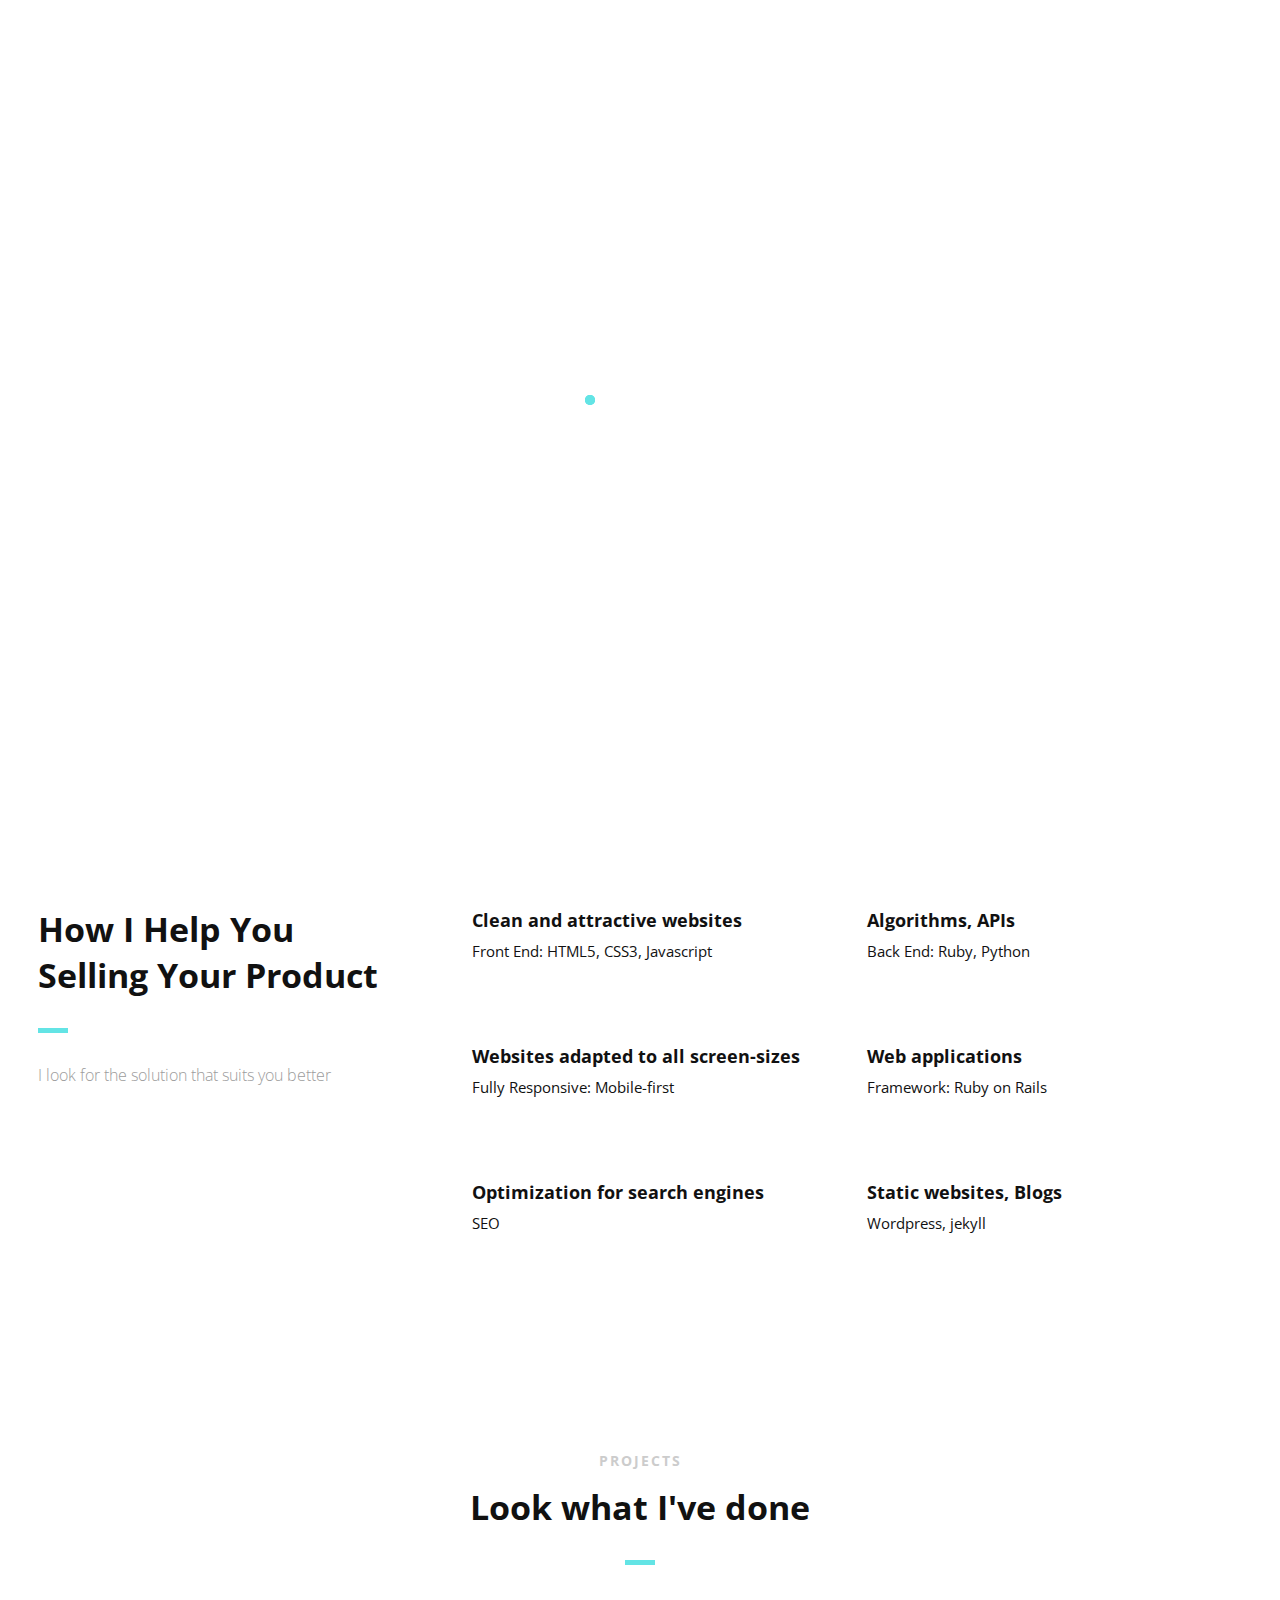
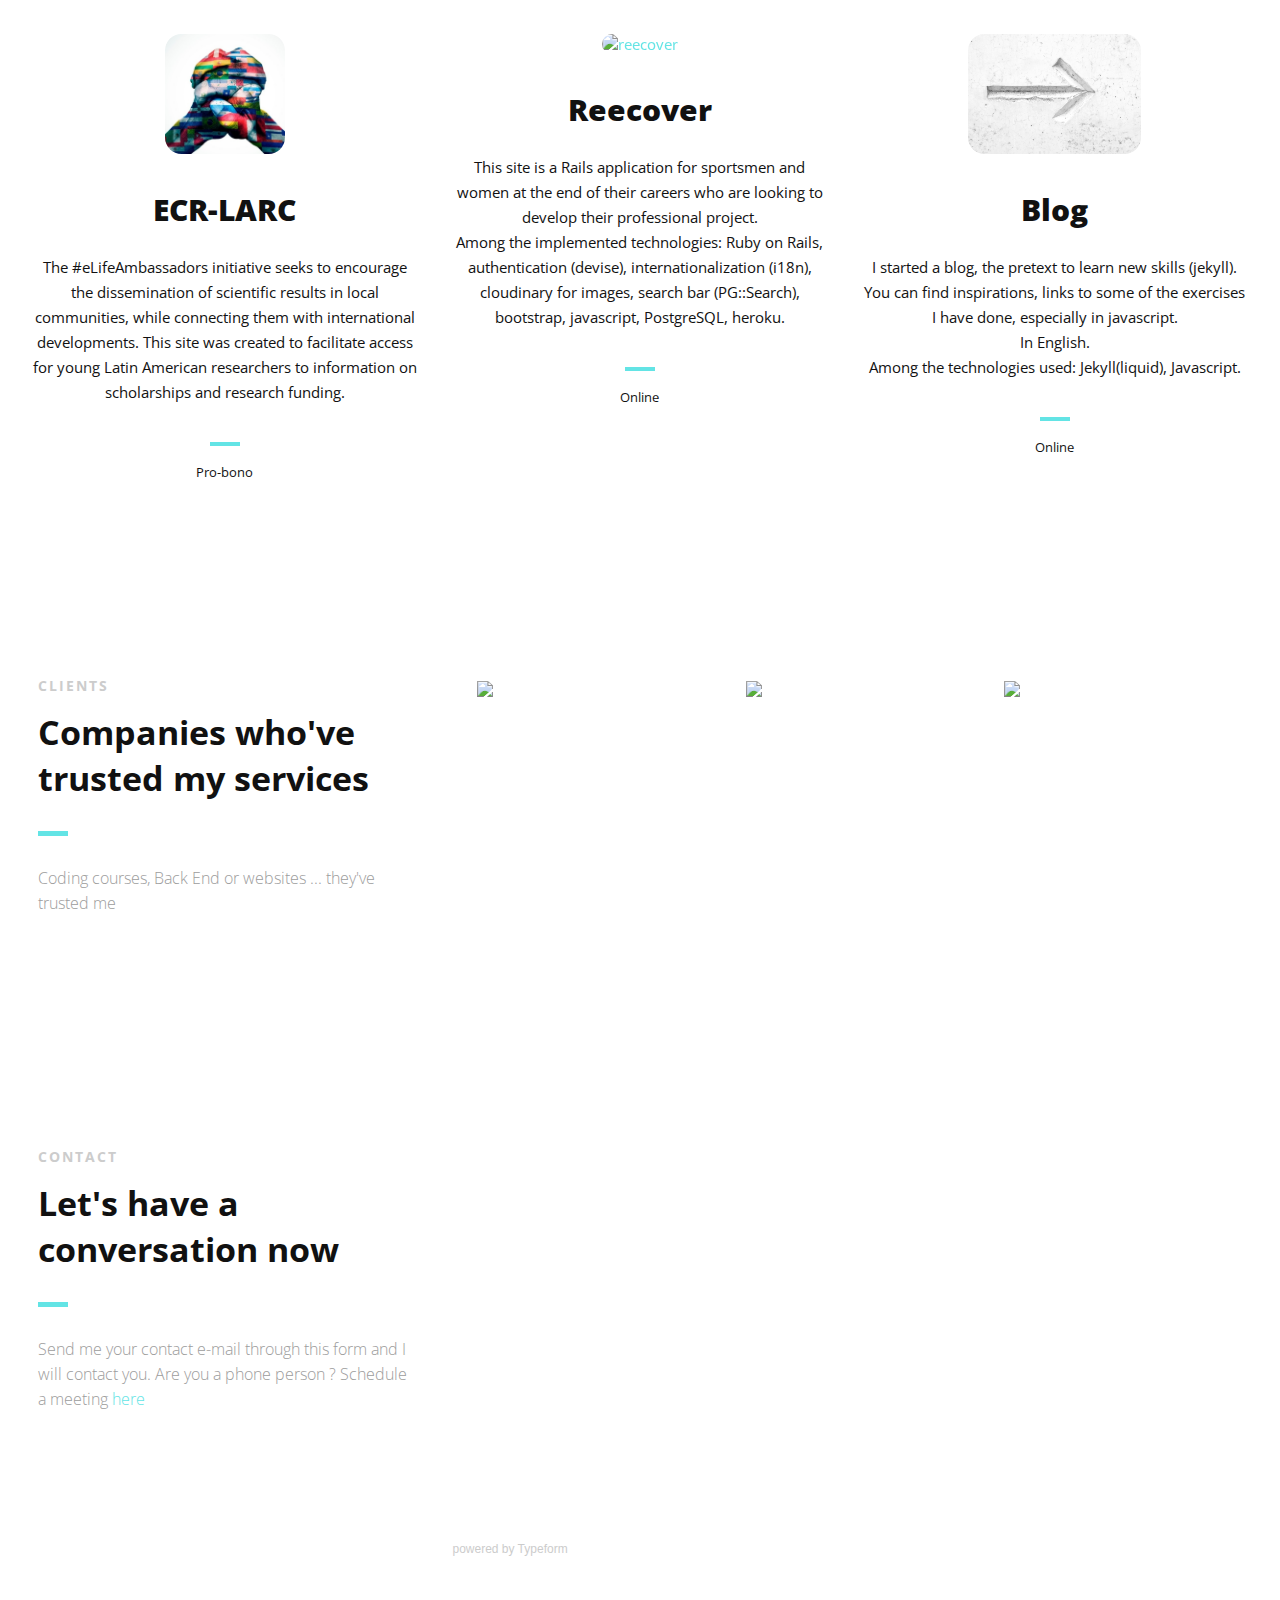
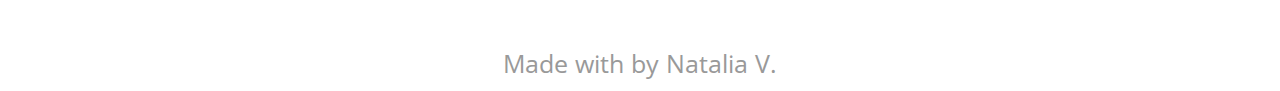
==== commit c338b948: "correct mistake in html markups" ====
--- a/index.html
+++ b/index.html
@@ -17,23 +17,25 @@
   <title>Natalia VEGA - Web Developer</title>
 
   <!--Meta Keywords and Description-->
-  <meta name="keywords" content="">
-  <meta name="description" content="Natalia VEGA - Web Developer">
+  <meta name="keywords" content="web developer full stack fullstack paris france ruby rails python wordpress back end backend sql jekyll"/>
+  <meta name="description" content="Natalia VEGA - Web Developer"/>
   <meta name="viewport" content="width=device-width, initial-scale=1.0, user-scalable=no"/>
 
-  <meta name="description" content="Natalia Vega | Full Stack Developer">
-  <meta property="og:title" content="Natalia Vega | Full Stack Developer">
+  <meta name="description" content="Natalia Vega | Full Stack Developer"/>
+  <meta property="og:title" content="Natalia Vega | Full Stack Developer"/>
   <meta property="og:type" content="website" />
-  <meta property="og:url" content="http://v-natalia.github.io/" />
-  <meta property="og:image" content="assets/img/my_portfolio.png">
-  <meta property="og:description" content="Natalia Vega | Full Stack Developer">
+  <meta property="og:url" content="http://v-natalia.github.io/"/>
+  <meta property="og:image" content=""/>
+  <meta property="og:image:width" content="1200"/>
+   <meta property="og:image:height" content="630"/>
+  <meta property="og:description" content="Full Stack Developer based in Paris. I build amazing websites to help you showcase your product or business"/>
   <meta property="og:site_name" content="Natalia Vega"/>
 
   <!-- Twitter Card data -->
-  <meta name="twitter:card" content="summary_large_image">
-  <meta name="twitter:title" content="Natalia Vega | Full Stack Developer">
-  <meta name="twitter:description" content="Natalia Vega | Full Stack Developer">
-  <meta name="twitter:image:src" content="assets/img/my_portfolio.png">
+  <meta name="twitter:card" content="summary_large_image"/>
+  <meta name="twitter:title" content="Natalia Vega | Full Stack Developer"/>
+  <meta name="twitter:description" content="Full Stack Developer based in Paris. I build amazing websites to help you showcase your product or business"/>
+  <meta name="twitter:image:src" content=""/>
 
   <!-- Main CSS Files -->
   <link rel="stylesheet" href="css/style.css" type="text/css">
@@ -261,7 +263,7 @@
         <!-- End of Projects-->
         <!--Another Project-->
         <blockquote class="col-3 project classic">
-          <a href="https://www.reecover.fr" target="_blank" class="image fit thumb"><img src="assets/projects/homepage-reecover-og-image-1200x630.png" alt="reecover"></a>
+          <a href="https://www.reecover.fr" target="_blank" class="image fit thumb"><img src="assets/projects/homepage-reecover-og-image-1200x630.jpg" alt="reecover"></a>
           <h3><strong>Reecover</strong><br></h3>
           <p>This site is a Rails application for sportsmen and women at the end of their careers who are looking to develop their professional project.<br>
           Among the implemented technologies: Ruby on Rails, authentication (devise), internationalization (i18n), cloudinary for images, search bar (PG::Search), bootstrap, javascript, PostgreSQL, heroku.</p>
@@ -293,15 +295,15 @@
         </div>
         <div class="col-2-3">
           <a href="#" class="col-3">
-            <img src="assets/clients/lewagon.png" alt="Company Le Wagon logo"/>
+            <img src="assets/clients/lewagon.jpg" alt="Company Le Wagon logo"/>
             <div class="client-overlay"><span>Le Wagon</span></div>
           </a>
           <a href="#" class="col-3">
-            <img src="assets/clients/joulon.png" alt="Company Joulon logo"/>
+            <img src="assets/clients/joulon.jpg" alt="Company Joulon logo"/>
             <div class="client-overlay"><span>Joulon</span></div>
           </a>
           <a href="#" class="col-3">
-            <img src="assets/clients/OriginAL intérieurs.png" alt="Company OriginAL Intérieurs logo"/>
+            <img src="assets/clients/OriginAL intérieurs.jpg" alt="Company OriginAL Intérieurs logo"/>
             <div class="client-overlay"><span>OriginAL Intérieurs</span></div>
           </a>
         </div>
--- a/css/color.css
+++ b/css/color.css
@@ -139,6 +139,7 @@
     font-size:15px;
     font-weight:normal;
     color:#111;
+    font-display: swap;
 }
 
 /* Logo, if you are using Fonts as Logo and not image
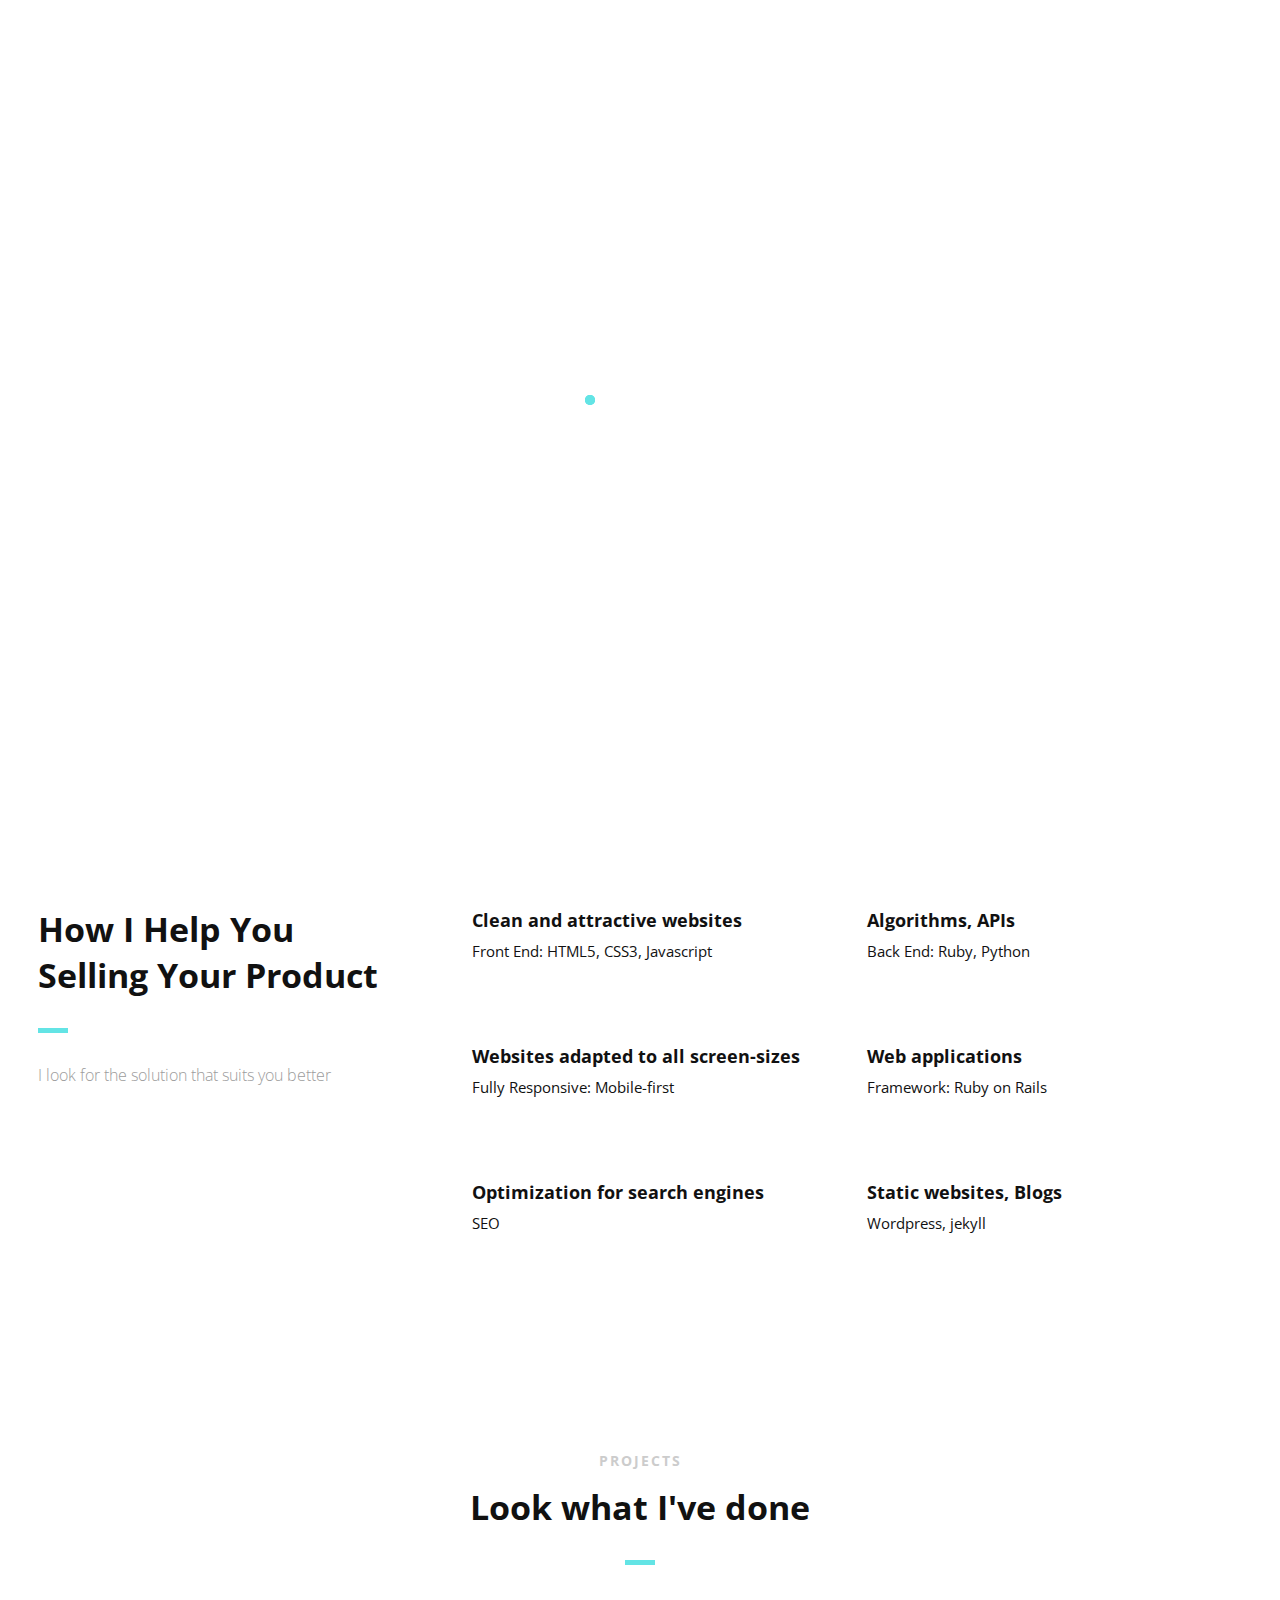
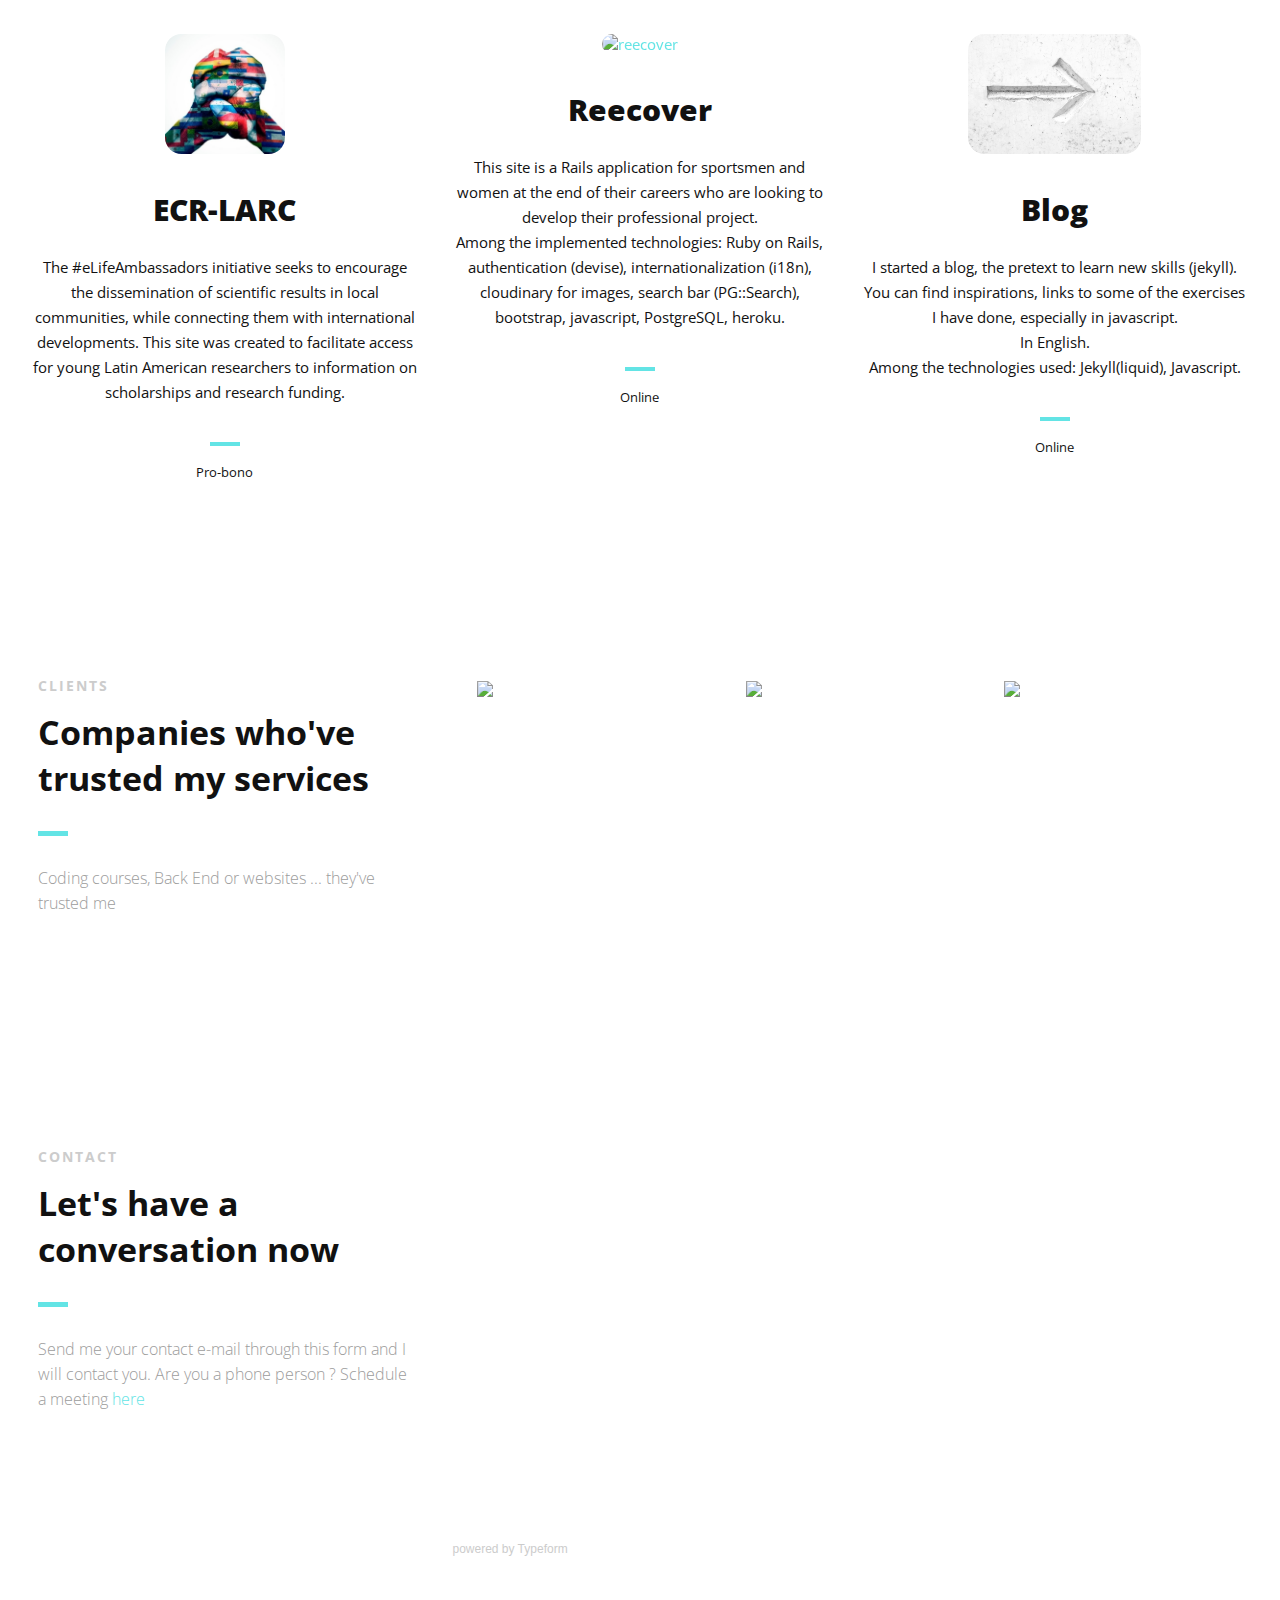
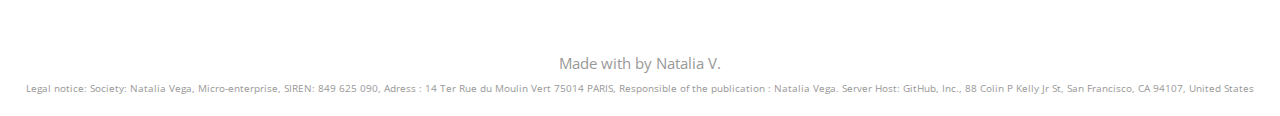
==== commit 181b5590: "change address" ====
--- a/index.html
+++ b/index.html
@@ -25,9 +25,9 @@
   <meta property="og:title" content="Natalia Vega | Full Stack Developer"/>
   <meta property="og:type" content="website" />
   <meta property="og:url" content="http://v-natalia.github.io/"/>
-  <meta property="og:image" content=""/>
-  <meta property="og:image:width" content="1200"/>
-   <meta property="og:image:height" content="630"/>
+  <meta property="og:image" content="assets/img/web_EN.png"/>
+  <meta property="og:image:width" content="1366"/>
+  <meta property="og:image:height" content="768"/>
   <meta property="og:description" content="Full Stack Developer based in Paris. I build amazing websites to help you showcase your product or business"/>
   <meta property="og:site_name" content="Natalia Vega"/>
 
@@ -35,7 +35,7 @@
   <meta name="twitter:card" content="summary_large_image"/>
   <meta name="twitter:title" content="Natalia Vega | Full Stack Developer"/>
   <meta name="twitter:description" content="Full Stack Developer based in Paris. I build amazing websites to help you showcase your product or business"/>
-  <meta name="twitter:image:src" content=""/>
+  <meta name="twitter:image:src" content="assets/img/web_EN.png"/>
 
   <!-- Main CSS Files -->
   <link rel="stylesheet" href="css/style.css" type="text/css">
@@ -91,7 +91,7 @@
                 </a>
               </li>
               <li>
-                <a target="_blank" title="Linkedin" href="https://www.linkedin.com/in/natalia-vega-riveros/">
+                <a target="_blank" title="Linkedin" href="https://www.linkedin.com/in/natalia-vega-/">
                   <i class="fab fa-linkedin"></i><span>Linkedin</span>
                 </a>
               </li>
@@ -317,7 +317,7 @@
           <div class="section-heading">
             <h3>CONTACT</h3>
             <h2 class="section-title">Let's have a conversation now</h2>
-            <p class="section-subtitle">Send me your contact e-mail through this form and I will contact you. Are you a phone person ? Schedule a meeting <a href="https://calendly.com/v-natalia/phone-call">here</a></p>
+            <p class="section-subtitle">Send me your contact e-mail through this form and I will contact you. Are you a phone person ? Schedule a meeting <a href="https://calendly.com/v-natalia/appel-telephonique">here</a></p>
           </div>
         </div>
         <div class="col-2-3">
@@ -334,6 +334,7 @@
   <footer id="landing-footer" class="clearfix">
     <div class="row clearfix text-center">
       <p> Made with <i class="fas fa-heart"></i> by Natalia V.</p>
+      <p class="small">Legal notice: Society: Natalia Vega, Micro-enterprise, SIREN: 849 625 090, Adress : 14 Ter Rue du Moulin Vert 75014 PARIS, Responsible of the publication : Natalia Vega. Server Host: GitHub, Inc., 88 Colin P Kelly Jr St, San Francisco, CA 94107, United States</p>
     </div>
   </footer>
   <!--End of Footer-->
--- a/css/style.css
+++ b/css/style.css
@@ -19,8 +19,8 @@
 6. Landing Page Sections
 - 6.1 Features
 - 6.2 projects
-- 6.3 Gallery
-- 6.4 Video
+  top: 0;
+}- 6.4 Video
 - 6.5 Clients
 - 6.6 Pricing Table
 7. Footer
@@ -364,10 +364,12 @@
 
 .nav-solid #logo #banner-logo {
     display: none;
+    top: 0;
 }
 
 .nav-solid #logo #navigation-logo {
     display: inline-block;
+    top: 0;
 }
 
 /* --------- 2.3 Buttons ---------- */
--- a/css/color.css
+++ b/css/color.css
@@ -318,11 +318,14 @@
 
 #landing-footer, #landing-footer p, #landing-footer a {
     font-family: 'Open Sans', sans-serif, Arial, Helvetica;
-    font-size: 25px;
     font-weight:normal;
     color:#999;
 }
 
+
+.small {
+font-size: 10px;
+}
 /* Footer Icon Color */
 
 #landing-footer i {
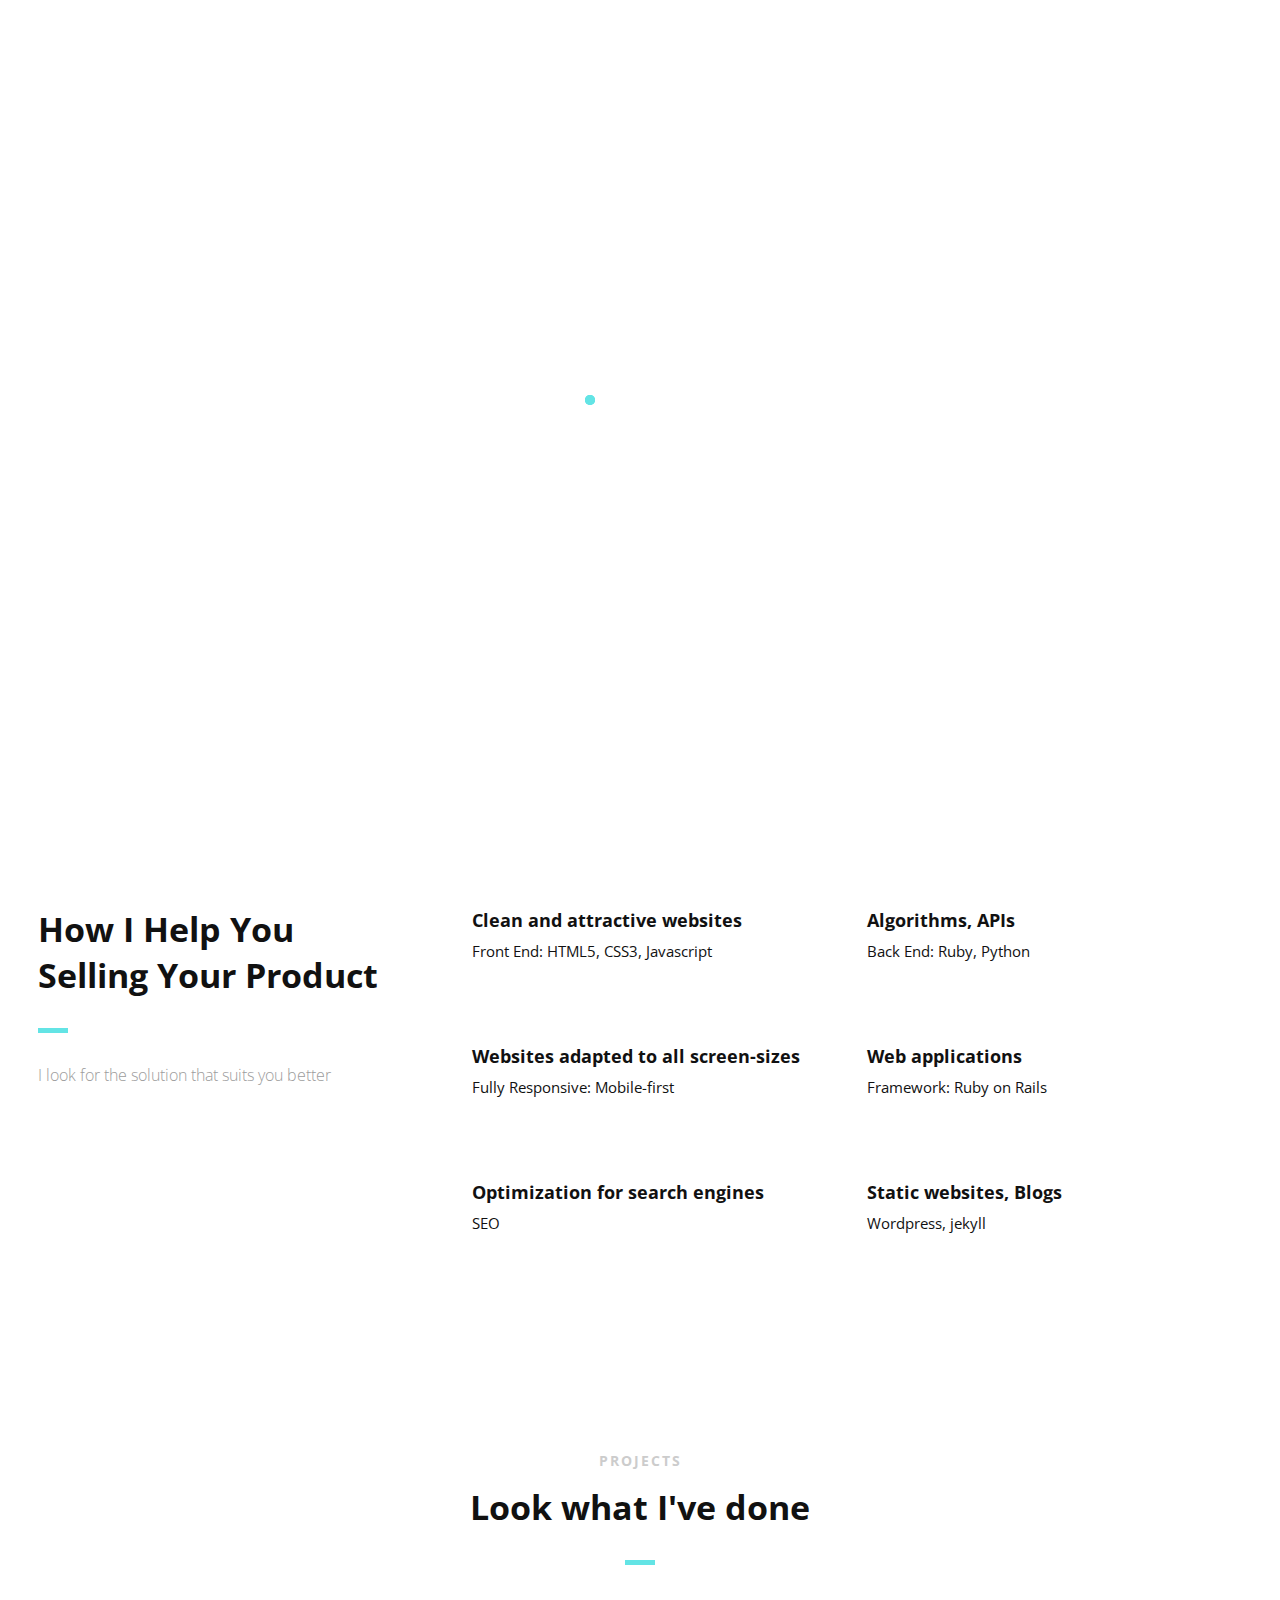
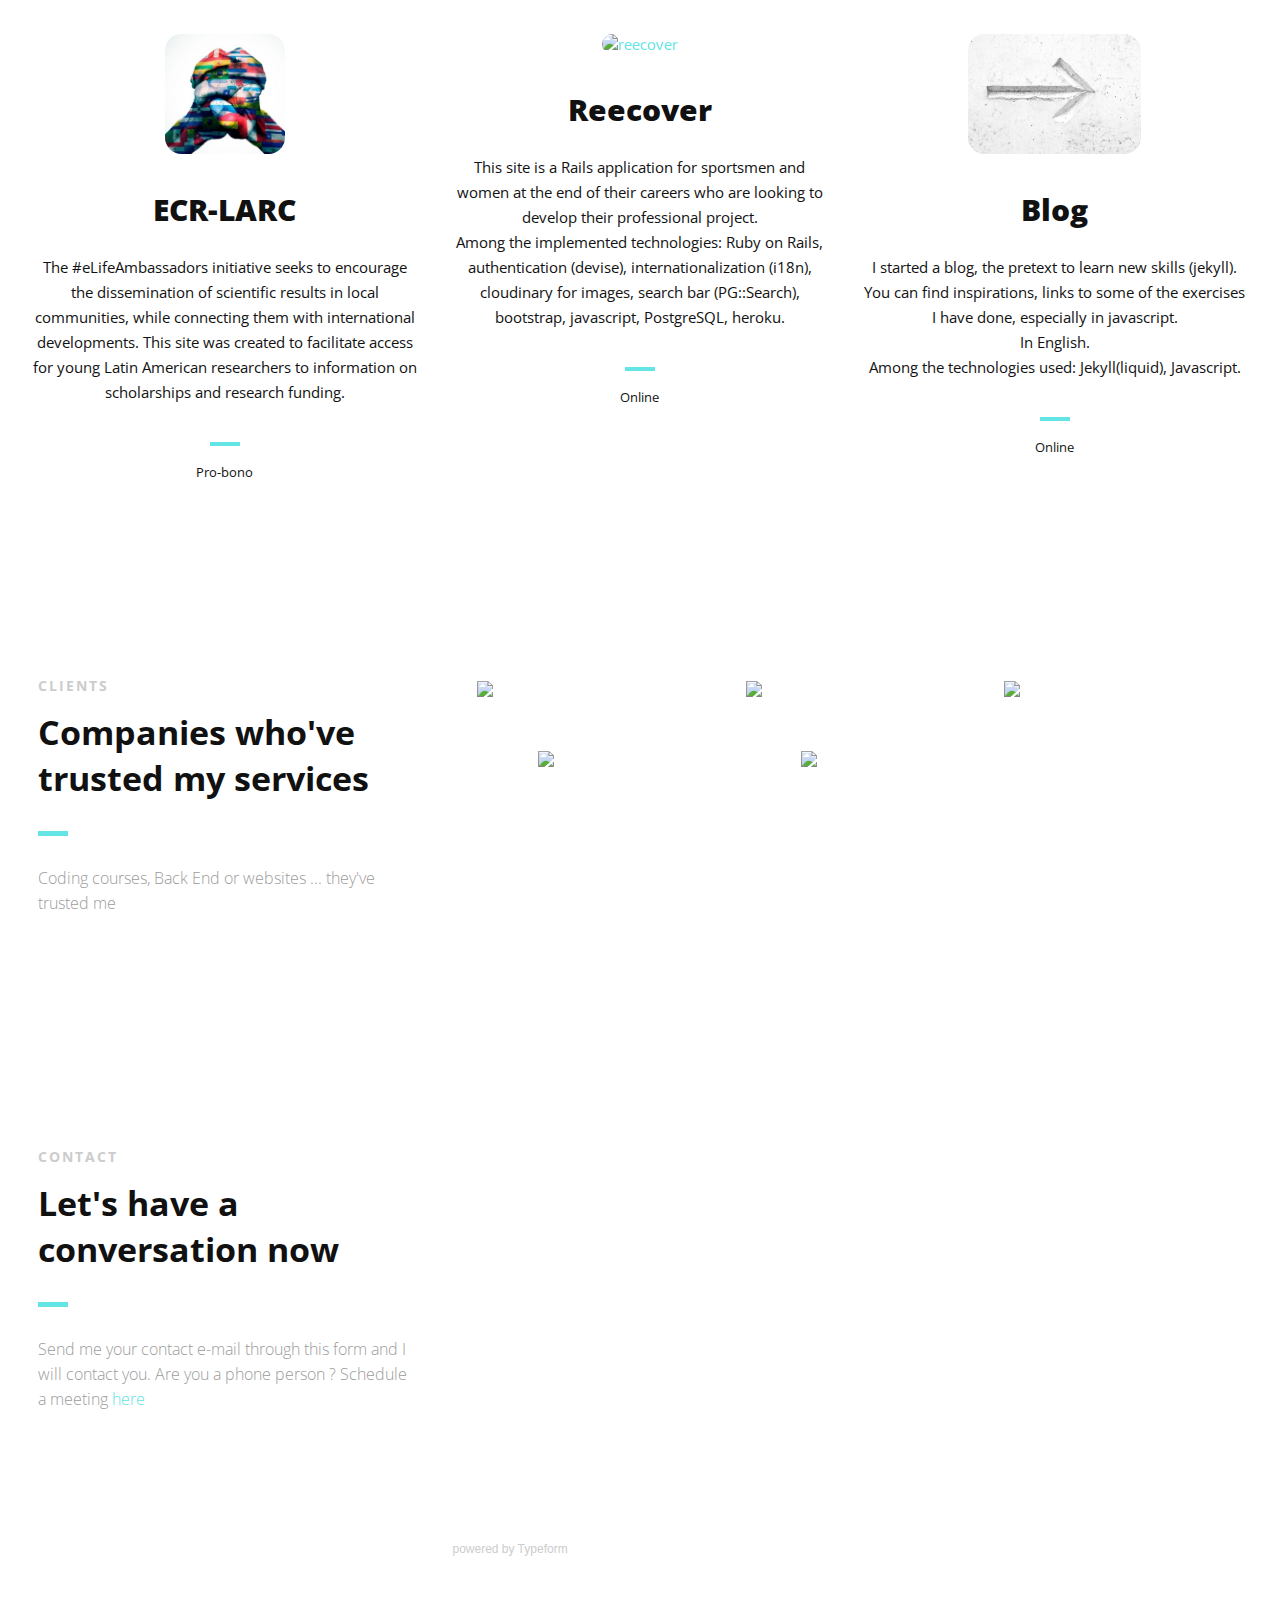
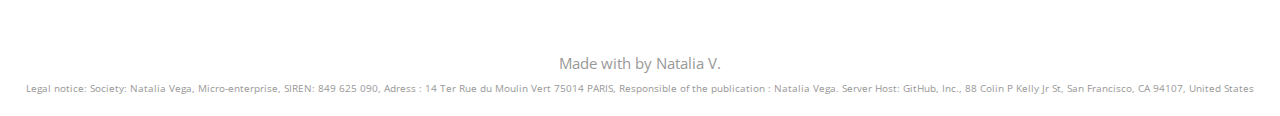
==== commit 13ba9765: "correct path to favicon" ====
--- a/index.html
+++ b/index.html
@@ -36,6 +36,11 @@
   <meta name="twitter:title" content="Natalia Vega | Full Stack Developer"/>
   <meta name="twitter:description" content="Full Stack Developer based in Paris. I build amazing websites to help you showcase your product or business"/>
   <meta name="twitter:image:src" content="assets/img/web_EN.png"/>
+
+  <!-- Favicon -->
+
+  <link rel="icon" type="image/png" sizes="32x32" href="assets/img/favicon-32x32.png">
+  <link rel="icon" type="image/png" sizes="16x16" href="assets/img/favicon-16x16.png">
 
   <!-- Main CSS Files -->
   <link rel="stylesheet" href="css/style.css" type="text/css">
@@ -306,6 +311,14 @@
             <img src="assets/clients/OriginAL intérieurs.jpg" alt="Company OriginAL Intérieurs logo"/>
             <div class="client-overlay"><span>OriginAL Intérieurs</span></div>
           </a>
+          <a href="#" class="col-3">
+            <img src="assets/clients/net_impact.jpg" alt="Company"/>
+            <div class="client-overlay"><span>Net Impact</span></div>
+          </a>
+          <a href="#" class="col-3">
+            <img src="assets/clients/smartup.jpg" alt="Company"/>
+            <div class="client-overlay"><span>Smart Up!</span></div>
+          </a>
         </div>
       </div>
     </section>
--- a/css/color.css
+++ b/css/color.css
@@ -124,7 +124,7 @@
 /* Banner Background and Text Colors */
 
 #banner {
-    background: url("../assets/img/profile.jpg") no-repeat center top;
+    background: url("../assets/img/profile.png") no-repeat center top;
     background-size: 145vh;
 }
 
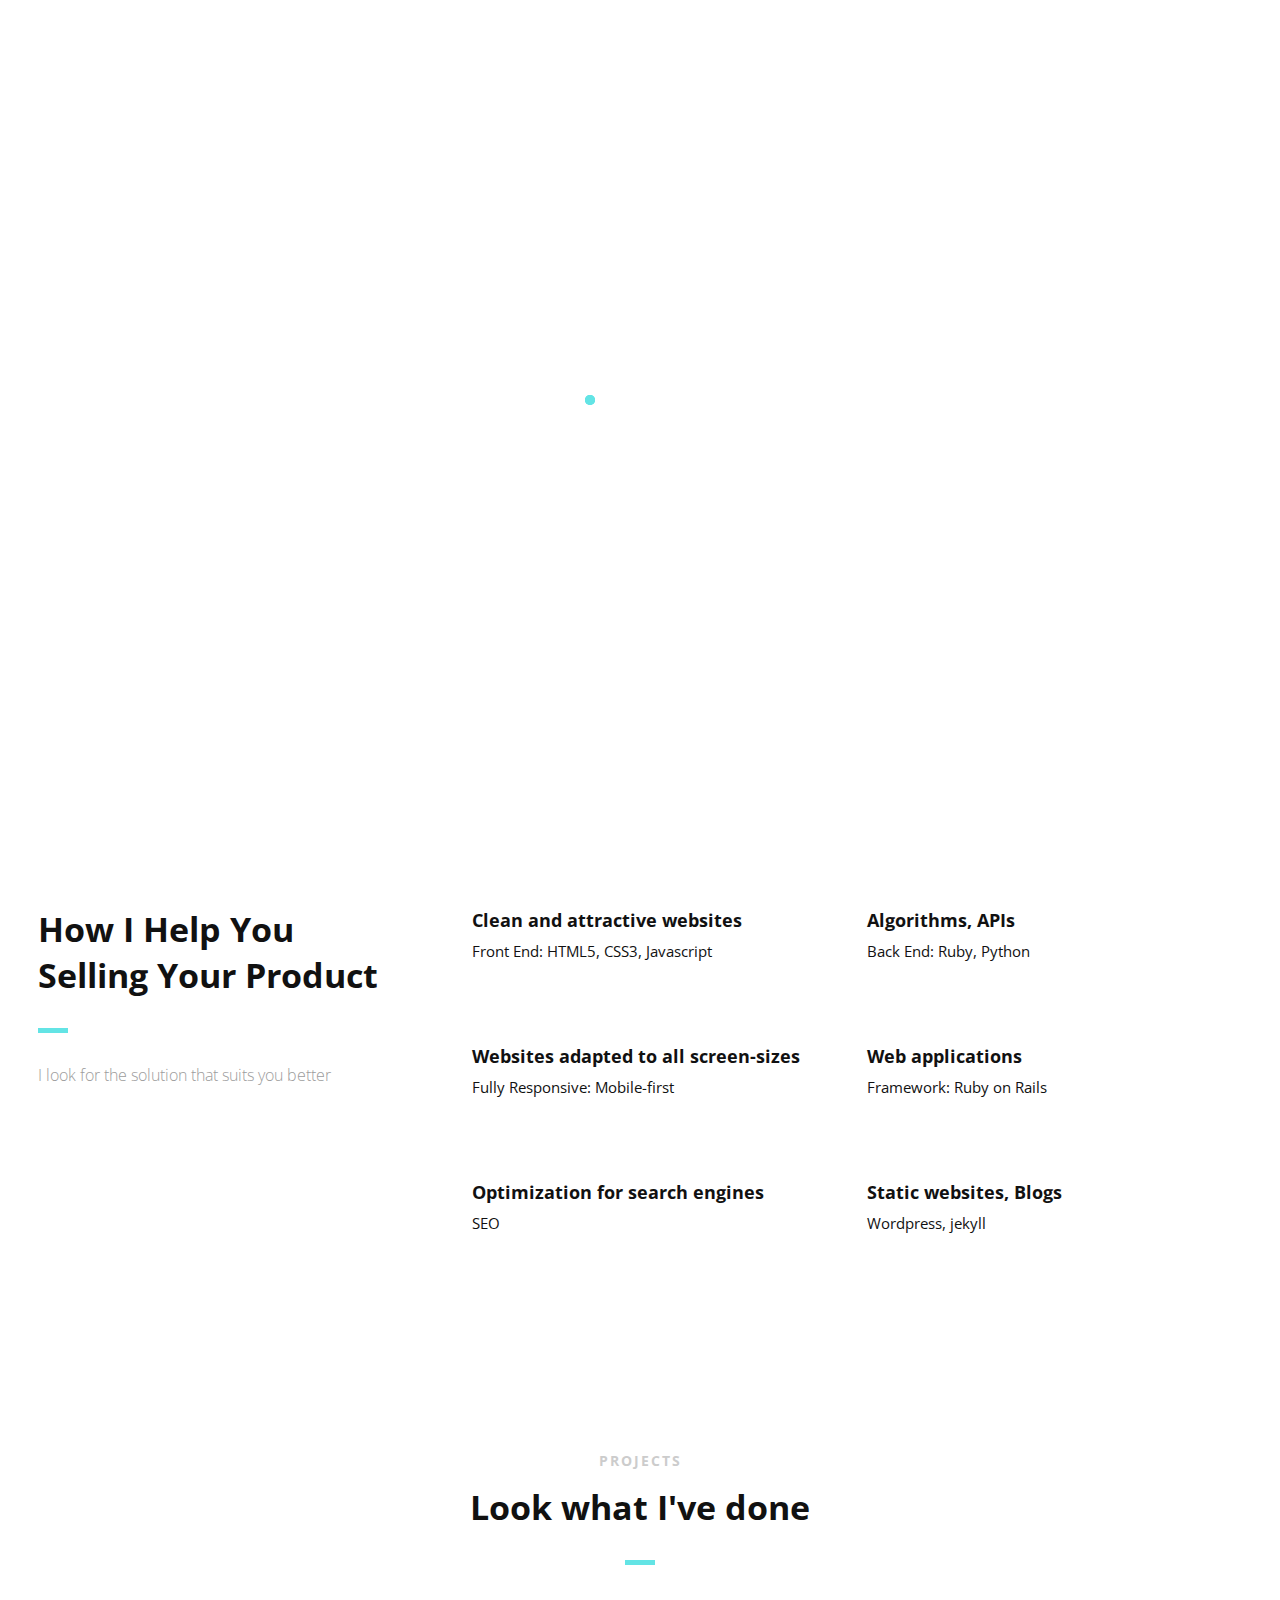
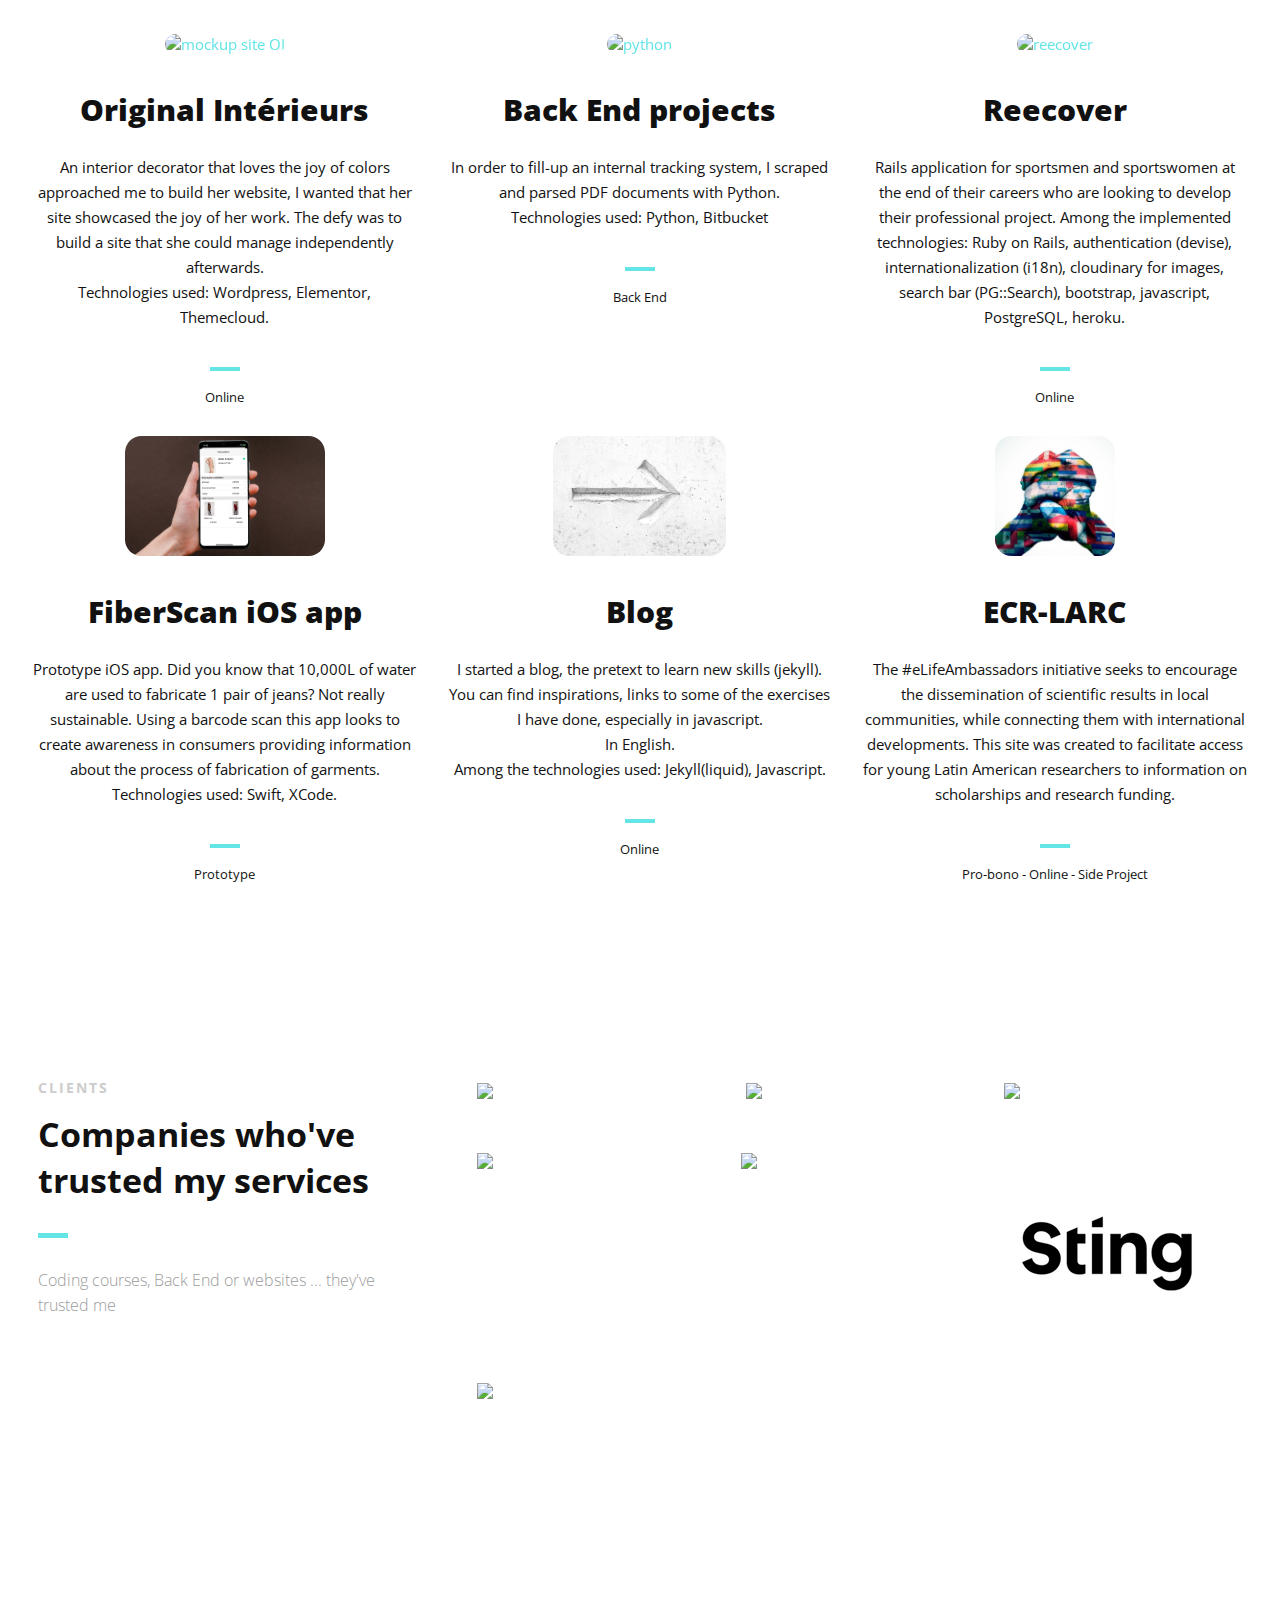
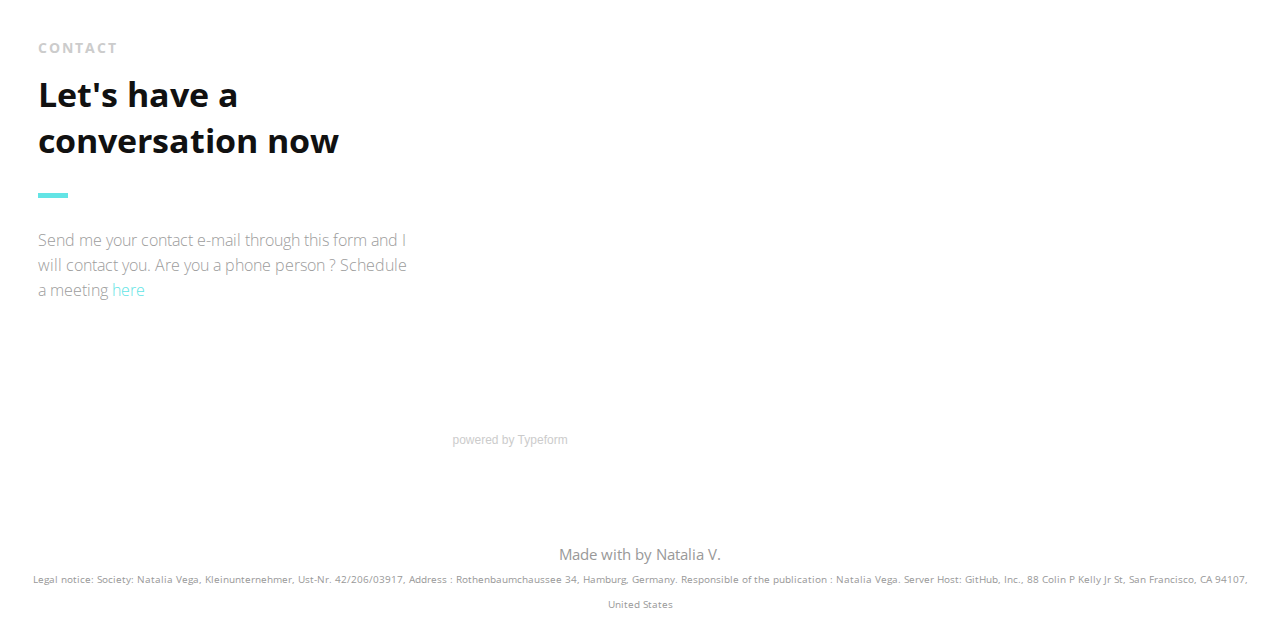
==== commit 619cec4c: "add picture client" ====
--- a/index.html
+++ b/index.html
@@ -258,35 +258,75 @@
           <h3>PROJECTS</h3>
           <h2 class="section-title">Look what I've done</h2>
         </div>
-        <!--One Project-->
-        <blockquote class="col-3 project classic">
-          <a href="https://ecrlarc.github.io/" target="_blank" class="image fit thumb"><img src="assets/projects/ECR_LARC.jpg" alt="ECR-LARC"></a>
-          <h3><strong>ECR-LARC</strong></h3>
-          <p>The #eLifeAmbassadors initiative seeks to encourage the dissemination of scientific results in local communities, while connecting them with international developments. This site was created to facilitate access for young Latin American researchers to information on scholarships and research funding.</p>
-          <footer><small class="text-muted">Pro-bono</small></footer>
-        </blockquote>
-        <!-- End of Projects-->
         <!--Another Project-->
         <blockquote class="col-3 project classic">
-          <a href="https://www.reecover.fr" target="_blank" class="image fit thumb"><img src="assets/projects/homepage-reecover-og-image-1200x630.jpg" alt="reecover"></a>
-          <h3><strong>Reecover</strong><br></h3>
-          <p>This site is a Rails application for sportsmen and women at the end of their careers who are looking to develop their professional project.<br>
-          Among the implemented technologies: Ruby on Rails, authentication (devise), internationalization (i18n), cloudinary for images, search bar (PG::Search), bootstrap, javascript, PostgreSQL, heroku.</p>
+          <a href="#" target="_blank" class="image fit thumb"><img src="assets/projects/mockup OI.png" alt="mockup site OI"></a>
+          <h3><strong>Original Intérieurs</strong></h3>
+          <p>An interior decorator that loves the joy of colors approached me to build her website, I wanted that her site showcased the joy of her work.
+            The defy was to build a site that she could manage independently afterwards.
+            <br> Technologies used: Wordpress, Elementor, Themecloud.  <br>
+          </p>
           <footer><small class="text-muted">Online</small></footer>
         </blockquote>
         <!-- End of Project-->
         <!--Another Project-->
         <blockquote class="col-3 project classic">
-          <a href="https://v-natalia.github.io/blog/" target="_blank" class="image fit thumb"><img src="assets/projects/arrow.jpg" alt="arrow"></a>
-          <h3><strong>Blog</strong></h3>
-          <p>I started a blog, the pretext to learn new skills (jekyll). You can find inspirations, links to some of the exercises I have done, especially in javascript. <br> In English.<br>
-          Among the technologies used: Jekyll(liquid), Javascript.</p>
+          <a href="#" target="_blank" class="image fit thumb"><img src="assets/projects/python.jpg" alt="python"></a>
+          <h3><strong>Back End projects</strong><br></h3>
+          <p>In order to fill-up an internal tracking system, I scraped and parsed PDF documents with Python. <br>
+          Technologies used: Python, Bitbucket</p>
+          <footer><small class="text-muted">Back End</small></footer>
+          </blockquote>
+          <!-- End of Project-->
+        <!--Another Project-->
+        <blockquote class="col-3 project classic">
+          <a href="https://www.reecover.fr" target="_blank" class="image fit thumb"><img src="assets/projects/homepage-reecover-og-image-1200x630.jpg" alt="reecover"></a>
+          <h3><strong>Reecover</strong><br></h3>
+          <p>Rails application for sportsmen and sportswomen at the end of their careers who are looking to develop their professional project.
+            Among the implemented technologies: Ruby on Rails, authentication (devise), internationalization (i18n), cloudinary for images,
+            search bar (PG::Search), bootstrap, javascript, PostgreSQL, heroku.
+          </p>
           <footer><small class="text-muted">Online</small></footer>
         </blockquote>
         <!-- End of Project-->
-      </div>
-    </aside>
-    <!--End of projects-->
+        <!--Another Project-->
+        <blockquote class="col-3 project classic">
+          <a href="#" target="_blank" class="image fit thumb"><img src="assets/projects/mockup app fiberscan.png" alt="Mockup iOS app"></a>
+          <h3><strong>FiberScan iOS app</strong></h3>
+          <p>Prototype iOS app. Did you know that 10,000L of water are used to fabricate 1 pair of jeans? Not really sustainable.
+             Using a barcode scan this app looks to create awareness in consumers providing information about the process of fabrication of garments.
+            <br>Technologies used: Swift, XCode.
+            <br>
+          </p>
+          <footer><small class="text-muted">Prototype</small></footer>
+        </blockquote>
+        <!-- End of Project-->
+        <!--Another Project-->
+        <blockquote class="col-3 project classic">
+          <a href="https://v-natalia.com/blog/" target="_blank" class="image fit thumb"><img src="assets/projects/arrow.jpg" alt="arrow"></a>
+          <h3><strong>Blog</strong></h3>
+          <p>I started a blog, the pretext to learn new skills (jekyll). You can find inspirations, links to some of the exercises
+            I have done, especially in javascript. <br> In English.<br>
+            Among the technologies used: Jekyll(liquid), Javascript.
+          </p>
+          <footer><small class="text-muted">Online</small></footer>
+        </blockquote>
+        <!-- End of Project-->
+          <!--Another Project-->
+          <blockquote class="col-3 project classic">
+            <a href="https://ecrlarc.github.io/" target="_blank" class="image fit thumb"><img src="assets/projects/ECR_LARC.jpg" alt="ECR-LARC"></a>
+            <h3><strong>ECR-LARC</strong></h3>
+            <p>The #eLifeAmbassadors initiative seeks to encourage the dissemination of scientific results in local communities, while connecting them with international
+              developments. This site was created to facilitate access for young Latin American researchers to information on scholarships
+              and research funding.
+              <br>
+            </p>
+            <footer><small class="text-muted">Pro-bono - Online - Side Project</small></footer>
+          </blockquote>
+          <!-- End of Projects-->
+          <!--End of projects-->
+        </div>
+      </aside>
 
     <!--Clients-->
     <section id="clients" class="scrollto clearfix">
@@ -312,12 +352,20 @@
             <div class="client-overlay"><span>OriginAL Intérieurs</span></div>
           </a>
           <a href="#" class="col-3">
-            <img src="assets/clients/net_impact.jpg" alt="Company"/>
+            <img src="assets/clients/net_impact.jpg" alt="Net Impact Students Network"/>
             <div class="client-overlay"><span>Net Impact</span></div>
           </a>
           <a href="#" class="col-3">
-            <img src="assets/clients/smartup.jpg" alt="Company"/>
+            <img src="assets/clients/smartup.jpg" alt="SmartUP Student Association"/>
             <div class="client-overlay"><span>Smart Up!</span></div>
+          </a>
+          <a href="#" class="col-3">
+            <img src="assets/clients/sting.png" alt="Sting Startup Incubator"/>
+            <div class="client-overlay"><span>Sting</span></div>
+          </a>
+          <a href="#" class="col-3">
+            <img src="assets/clients/honoris.jpg" alt="Honoris Educational Network"/>
+            <div class="client-overlay"><span>Honoris</span></div>
           </a>
         </div>
       </div>
@@ -347,7 +395,7 @@
   <footer id="landing-footer" class="clearfix">
     <div class="row clearfix text-center">
       <p> Made with <i class="fas fa-heart"></i> by Natalia V.</p>
-      <p class="small">Legal notice: Society: Natalia Vega, Micro-enterprise, SIREN: 849 625 090, Adress : 14 Ter Rue du Moulin Vert 75014 PARIS, Responsible of the publication : Natalia Vega. Server Host: GitHub, Inc., 88 Colin P Kelly Jr St, San Francisco, CA 94107, United States</p>
+      <p class="small">Legal notice: Society: Natalia Vega, Kleinunternehmer, Ust-Nr. 42/206/03917, Address : Rothenbaumchaussee 34, Hamburg, Germany. Responsible of the publication : Natalia Vega. Server Host: GitHub, Inc., 88 Colin P Kelly Jr St, San Francisco, CA 94107, United States</p>
     </div>
   </footer>
   <!--End of Footer-->
